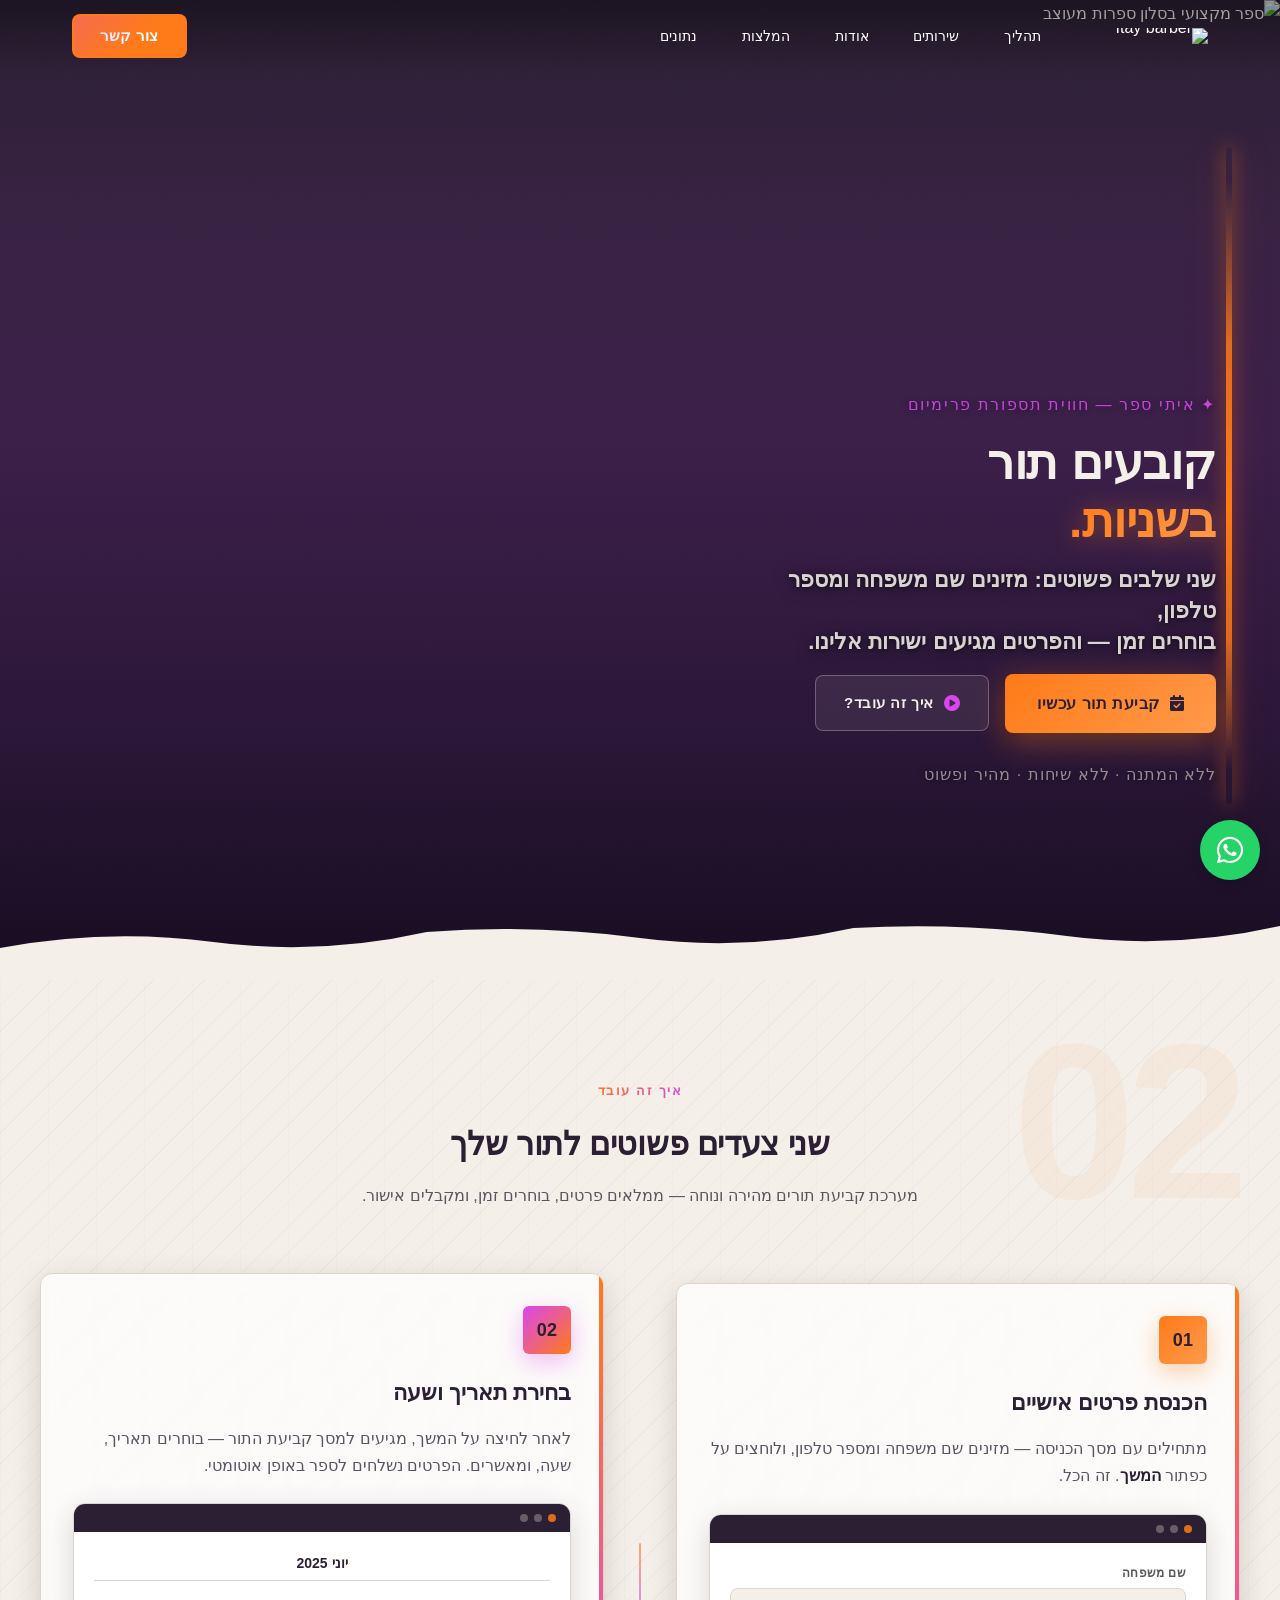
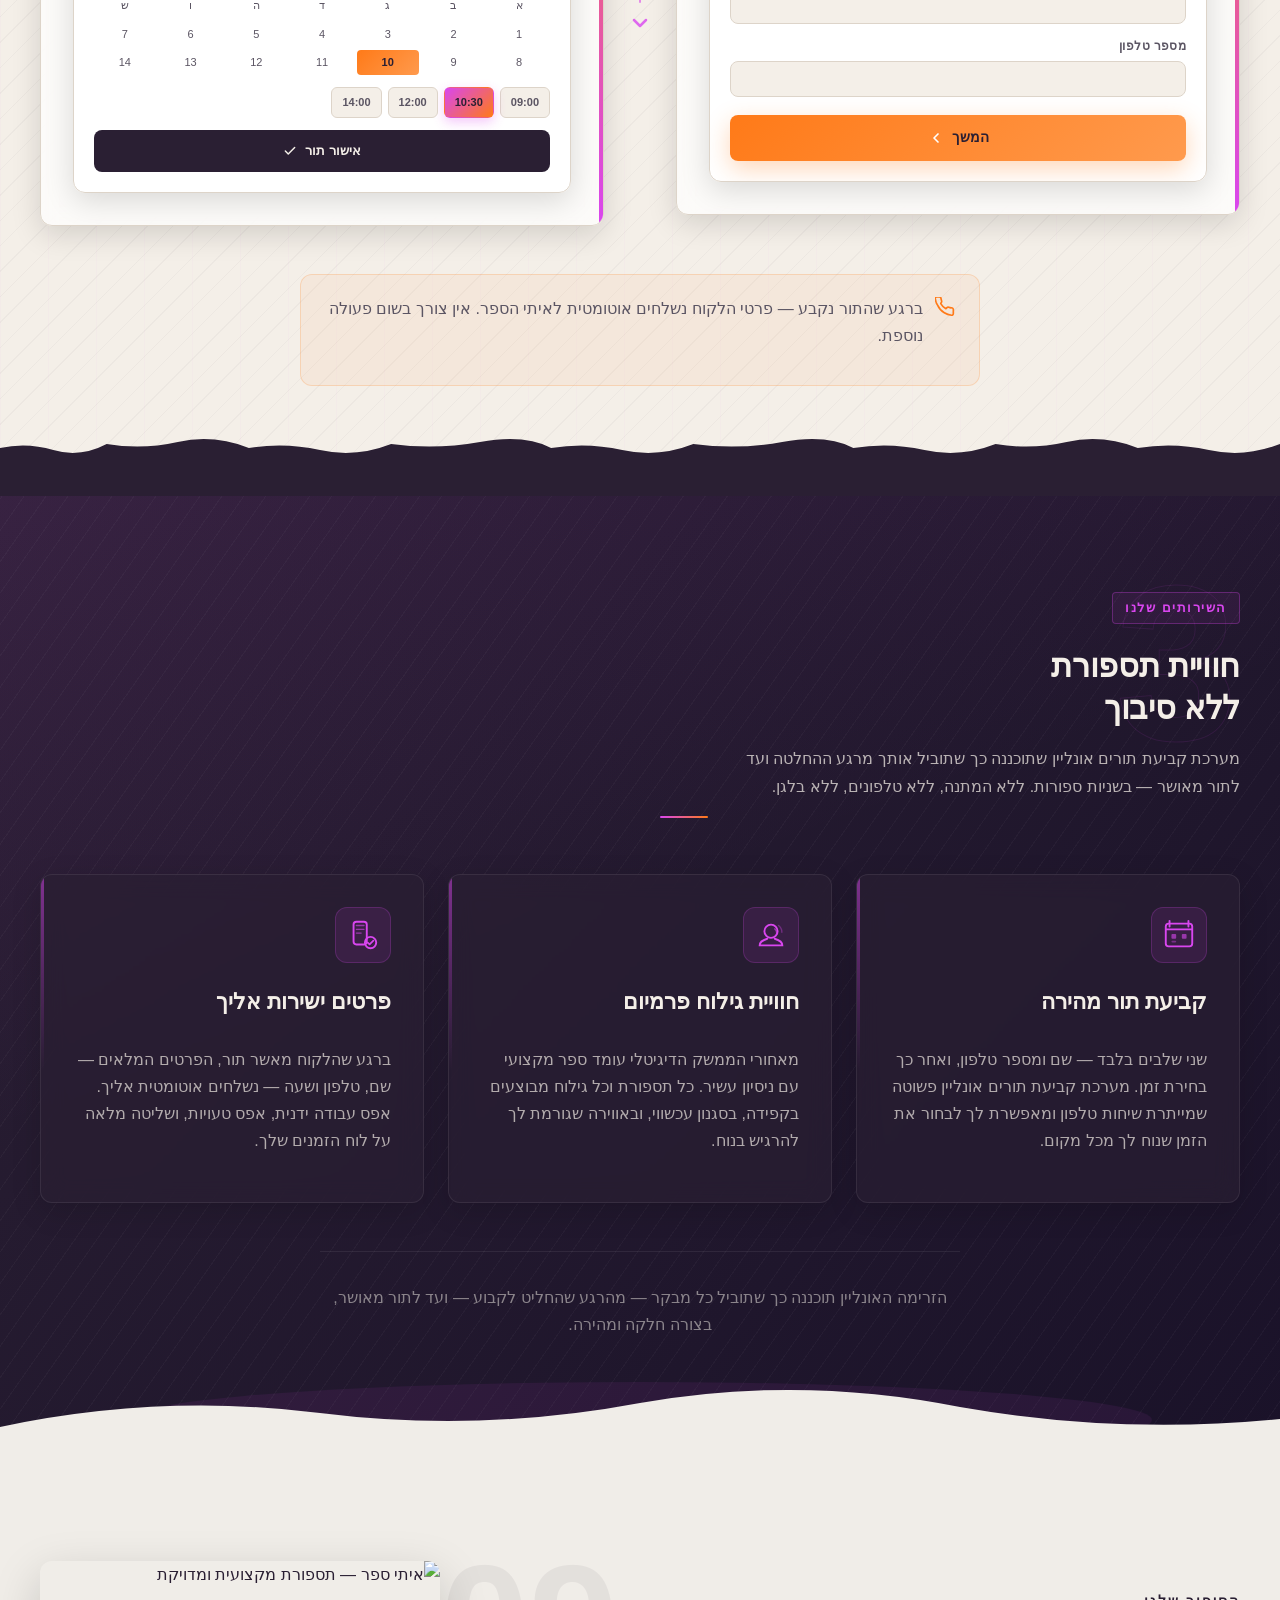
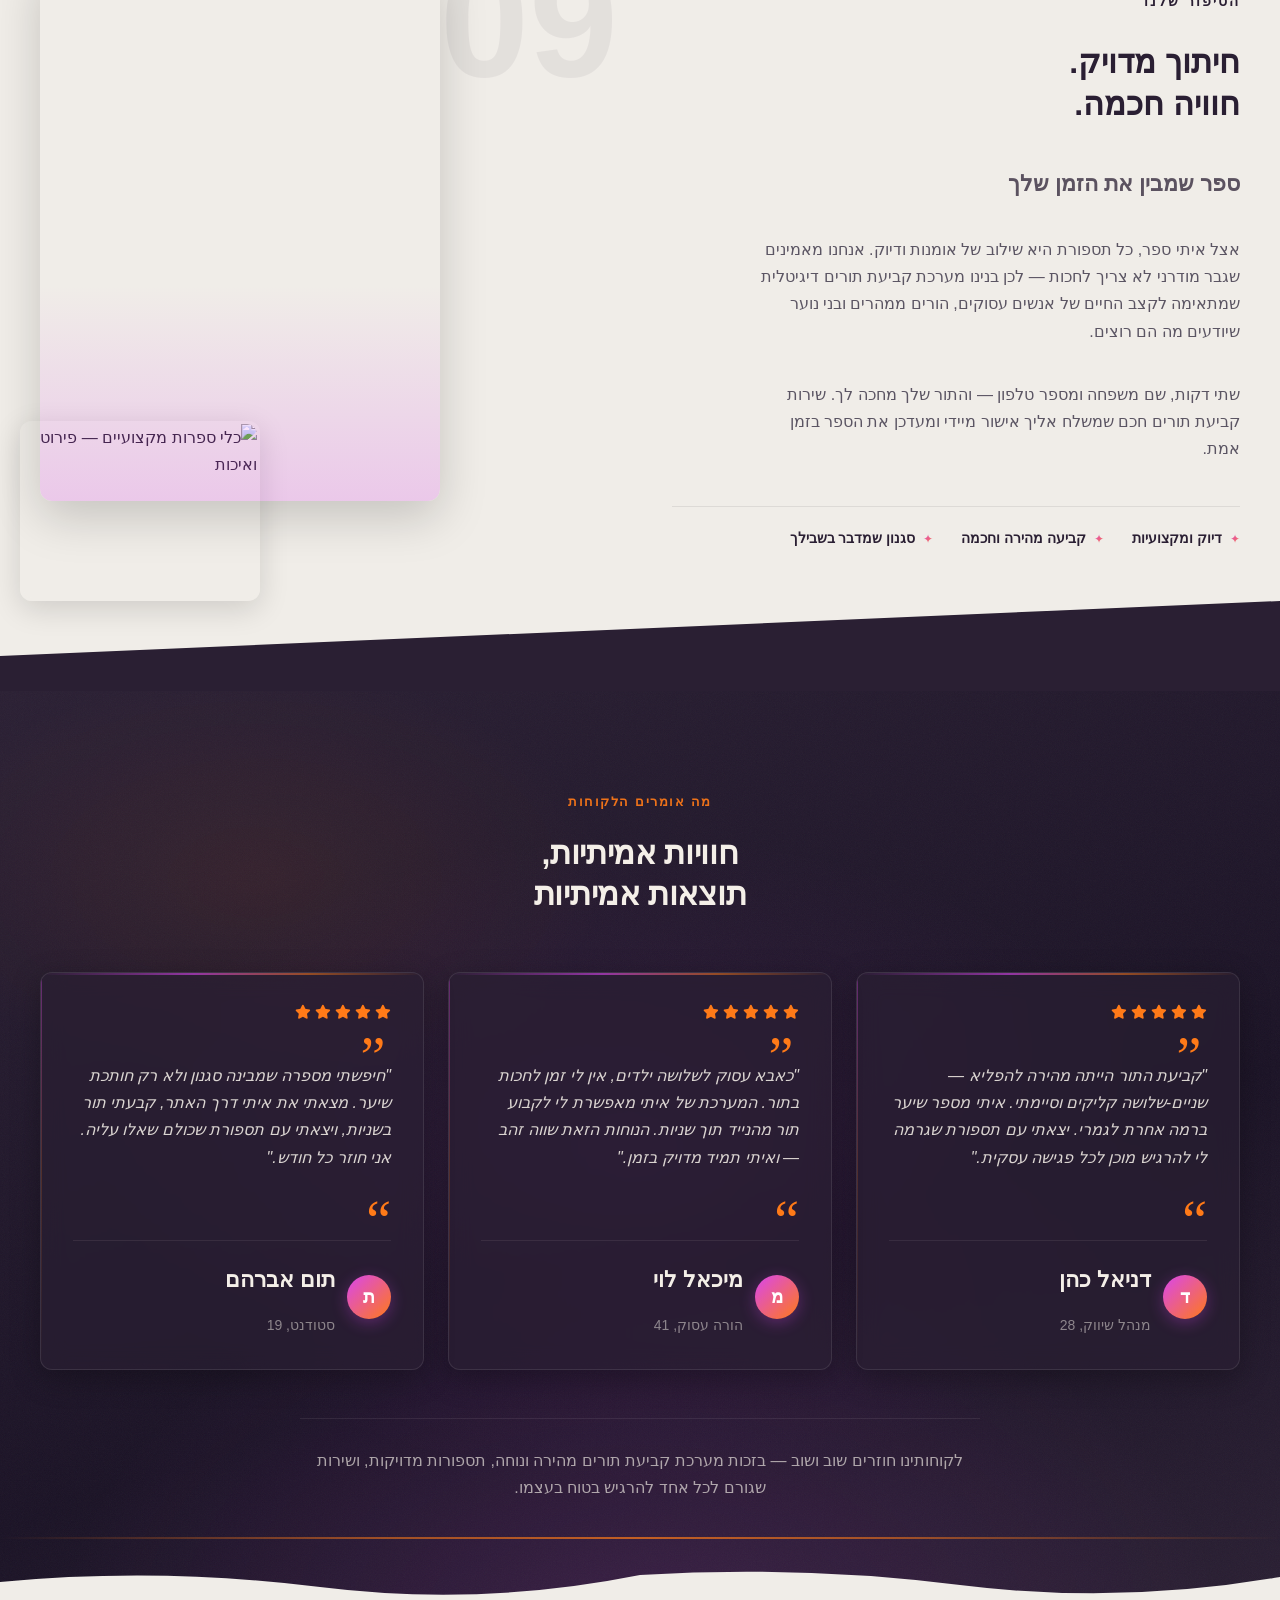
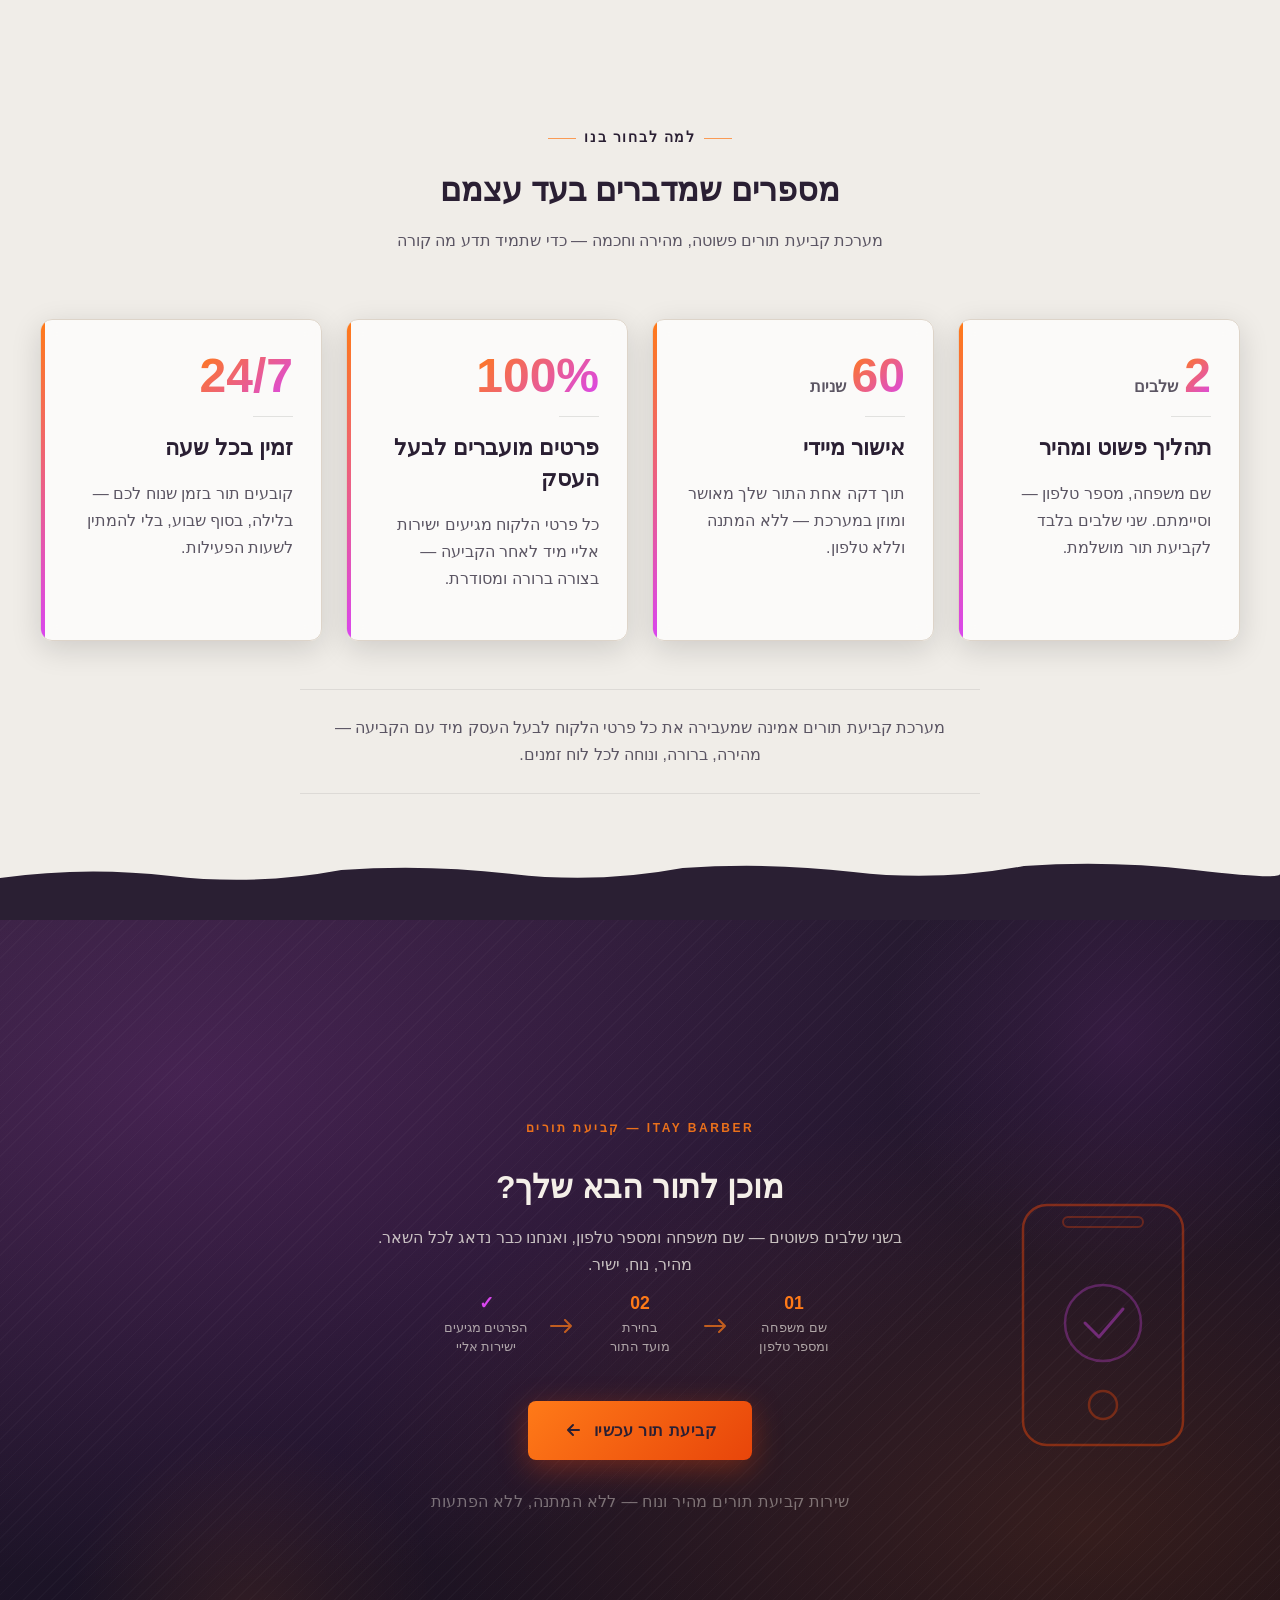
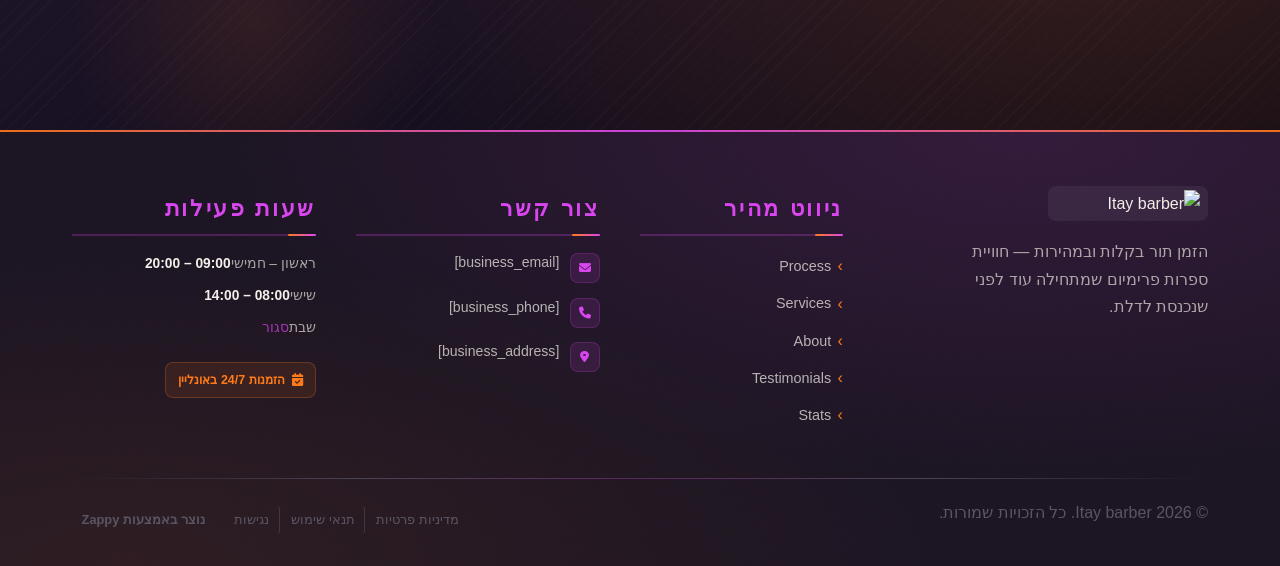
==== public/index.html @ f3f4a500 "Initial website commit" ====
<!DOCTYPE html>
<html lang="he" dir="rtl">
<head>
    <meta charset="UTF-8">
    <meta name="viewport" content="width=device-width, initial-scale=1.0">
    <meta name="robots" content="index, follow">
    <title>google appointment scheduling — Itay barber</title>
    <meta name="description" content="An appointment booking website in Hebrew with a two-step flow: a welcome/intro screen where the user enters their last name and phone number, followed by a &#39;Con">
    <meta name="keywords" content="google appointment scheduling, google calendar appointment scheduling, appointment scheduling website, appointment scheduling service">
    
    <!-- Favicons -->
    <link rel="icon" type="image/x-icon" href="/assets/favicon.ico">
    <link rel="icon" type="image/png" sizes="16x16" href="/assets/favicon-16x16.png">
    <link rel="icon" type="image/png" sizes="32x32" href="/assets/favicon-32x32.png">
    <link rel="icon" type="image/png" sizes="48x48" href="/assets/favicon-48x48.png">
    <link rel="icon" type="image/png" sizes="192x192" href="/assets/favicon-192x192.png">
    <link rel="icon" type="image/png" sizes="512x512" href="/assets/favicon-512x512.png">
    <link rel="apple-touch-icon" href="/assets/apple-touch-icon.png">
    <!-- Zappy Analytics -->
<script>
(function() {
  'use strict';
  
  // Configuration
  var config = {
    websiteId: '613cd1bd-8402-4b91-bc16-ceaba166cae3',
    apiUrl: 'https://api.zappy5.com/api/analytics/track',
    sessionDuration: 30 * 60 * 1000, // 30 minutes
    visitorDuration: 30 * 24 * 60 * 60 * 1000, // 30 days
    trackPageViews: true,
    trackClicks: true,
    trackFormSubmissions: true
  };
  
  // Generate or retrieve persistent visitor ID (30 days)
  function getVisitorId() {
    var visitorKey = 'zappy_visitor_' + config.websiteId;
    var visitor = null;
    
    try {
      visitor = localStorage.getItem(visitorKey);
      if (visitor) {
        var visitorData = JSON.parse(visitor);
        var now = Date.now();
        
        // Check if visitor ID is still valid (30 days)
        if (now - visitorData.created < config.visitorDuration) {
          // Update last seen timestamp
          visitorData.lastSeen = now;
          localStorage.setItem(visitorKey, JSON.stringify(visitorData));
          return visitorData.id;
        }
      }
    } catch (e) {
      console.warn('Zappy Analytics: LocalStorage not available');
    }
    
    // Generate new visitor ID
    var newVisitorId = 'zv_' + Date.now() + '_' + Math.random().toString(36).substr(2, 9);
    
    try {
      localStorage.setItem(visitorKey, JSON.stringify({
        id: newVisitorId,
        created: Date.now(),
        lastSeen: Date.now()
      }));
    } catch (e) {
      // Continue without local storage
    }
    
    return newVisitorId;
  }
  
  // Generate or retrieve session ID (30 minutes)
  function getSessionId() {
    var sessionKey = 'zappy_session_' + config.websiteId;
    var session = null;
    
    try {
      session = sessionStorage.getItem(sessionKey);
      if (session) {
        var sessionData = JSON.parse(session);
        var now = Date.now();
        
        // Check if session is still valid
        if (now - sessionData.timestamp < config.sessionDuration) {
          // Update timestamp
          sessionData.timestamp = now;
          sessionStorage.setItem(sessionKey, JSON.stringify(sessionData));
          return sessionData.id;
        }
      }
    } catch (e) {
      console.warn('Zappy Analytics: SessionStorage not available');
    }
    
    // Generate new session ID
    var newSessionId = 'zs_' + Date.now() + '_' + Math.random().toString(36).substr(2, 9);
    
    try {
      sessionStorage.setItem(sessionKey, JSON.stringify({
        id: newSessionId,
        timestamp: Date.now()
      }));
    } catch (e) {
      // Continue without session storage
    }
    
    return newSessionId;
  }
  
  var visitorId = getVisitorId();
  var sessionId = getSessionId();
  
  // Track an event
  function trackEvent(eventType, data) {
    data = data || {};
    
    var eventData = {
      website_id: config.websiteId,
      event_type: eventType,
      page_path: window.location.pathname,
      referrer: document.referrer || 'direct',
      visitor_id: visitorId,
      session_id: sessionId,
      metadata: data
    };
    
    // Use sendBeacon if available (better for page unload events)
    if (navigator.sendBeacon) {
      var blob = new Blob([JSON.stringify(eventData)], { type: 'application/json' });
      navigator.sendBeacon(config.apiUrl, blob);
    } else {
      // Fallback to fetch
      fetch(config.apiUrl, {
        method: 'POST',
        headers: {
          'Content-Type': 'application/json'
        },
        body: JSON.stringify(eventData),
        keepalive: true
      }).catch(function(error) {
        console.warn('Zappy Analytics: Failed to track event', error);
      });
    }
  }
  
  // Track page view
  if (config.trackPageViews) {
    trackEvent('pageview', {
      title: document.title,
      url: window.location.href
    });
  }
  
  // Track clicks on important elements
  if (config.trackClicks) {
    document.addEventListener('click', function(e) {
      var target = e.target;
      
      // Track button clicks (counted as actions)
      if (target.tagName === 'BUTTON' || target.closest('button')) {
        var button = target.tagName === 'BUTTON' ? target : target.closest('button');
        trackEvent('click', {
          element: 'button',
          text: button.textContent.trim().substring(0, 100),
          id: button.id || null,
          class: button.className || null
        });
      }
      
      // Track link clicks (navigation - not counted as actions)
      else if (target.tagName === 'A' || target.closest('a')) {
        var link = target.tagName === 'A' ? target : target.closest('a');
        trackEvent('navigation', {
          element: 'link',
          text: link.textContent.trim().substring(0, 100),
          href: link.href,
          external: link.hostname !== window.location.hostname
        });
      }
    }, true);
  }
  
  // Track form submissions
  if (config.trackFormSubmissions) {
    document.addEventListener('submit', function(e) {
      var form = e.target;
      
      trackEvent('form_submit', {
        form_id: form.id || null,
        form_name: form.name || null,
        form_action: form.action || null,
        form_method: form.method || 'GET'
      });
    }, true);
  }
  
  // Track time on page (send on page unload)
  var pageLoadTime = Date.now();
  
  window.addEventListener('beforeunload', function() {
    var timeOnPage = Math.floor((Date.now() - pageLoadTime) / 1000); // in seconds
    
    trackEvent('page_unload', {
      time_on_page: timeOnPage,
      page_path: window.location.pathname
    });
  });
  
  // Expose tracking function globally for custom events
  window.zappyAnalytics = {
    track: trackEvent,
    getVisitorId: function() { return visitorId; },
    getSessionId: function() { return sessionId; }
  };
  
})();
</script>
<!-- End Zappy Analytics -->
    <meta property="og:title" content="google appointment scheduling — Itay barber">
    <meta property="og:description" content="An appointment booking website in Hebrew with a two-step flow: a welcome/intro screen where the user enters their last name and phone number, followed by a &#39;Con">
    <meta name="twitter:card" content="summary_large_image">
    <meta name="twitter:title" content="google appointment scheduling — Itay barber">
    <meta name="twitter:description" content="An appointment booking website in Hebrew with a two-step flow: a welcome/intro screen where the user enters their last name and phone number, followed by a &#39;Con">
    <meta property="og:type" content="website">
  <meta property="og:locale" content="he_IL">
  
  
  
  
  
  <link rel="stylesheet" href="https://cdnjs.cloudflare.com/ajax/libs/font-awesome/6.4.0/css/all.min.css">
  <style>
    .skip-link { position: absolute; top: 0; left: 0; transform: translateY(-200%); padding: 12px 18px; background: var(--bg-dark, #1a1a1a); color: var(--text-light, #fff); font-weight: 600; border-radius: 0 0 8px 0; z-index: 10000; }
    .skip-link:focus { transform: none; outline: 2px solid var(--ring, #fff); outline-offset: 2px; }
    :focus-visible { outline: 2px solid var(--ring, currentColor); outline-offset: 3px; }
  </style>


  
    <!-- Favicons -->
    <link rel="icon" type="image/x-icon" href="/assets/favicon.ico">
    <link rel="icon" type="image/png" sizes="16x16" href="/assets/favicon-16x16.png">
    <link rel="icon" type="image/png" sizes="32x32" href="/assets/favicon-32x32.png">
    <link rel="icon" type="image/png" sizes="48x48" href="/assets/favicon-48x48.png">
    <link rel="icon" type="image/png" sizes="192x192" href="/assets/favicon-192x192.png">
    <link rel="icon" type="image/png" sizes="512x512" href="/assets/favicon-512x512.png">
    <link rel="apple-touch-icon" href="/assets/apple-touch-icon.png">
    <!-- Cookie Consent -->
    <link rel="stylesheet" href="https://cdn.jsdelivr.net/npm/vanilla-cookieconsent@3/dist/cookieconsent.css">
    <script src="https://cdn.jsdelivr.net/npm/vanilla-cookieconsent@3/dist/cookieconsent.umd.js"></script>
    <!-- Mickidum Accessibility Toolbar -->
    <script src="https://cdn.jsdelivr.net/gh/mickidum/acc_toolbar/acctoolbar/acctoolbar.min.js"></script>
    <link rel="stylesheet" href="/styles.css">
    <script>window.ZAPPY_WEBSITE_ID = "613cd1bd-8402-4b91-bc16-ceaba166cae3"; window.ZAPPY_API_BASE = "https://api.zappy5.com";</script>

    <style id="zappy-dropdown-submenu-styles">
      /* ========== DESKTOP DROPDOWN SUBMENU STYLES ========== */
      /* Base styles for dropdown submenus - parent must be positioned */
      .nav-menu li:has(.sub-menu), nav li:has(.sub-menu), .navbar li:has(.sub-menu), #navMenu li:has(.sub-menu) { position: relative; }
      /* Submenu base - hidden by default */
      .nav-menu .sub-menu, nav .sub-menu, .navbar .sub-menu, #navMenu .sub-menu { display: block !important; position: absolute !important; top: 100%; left: 0; min-width: 220px; background: white; border-radius: 8px; box-shadow: 0 8px 25px rgba(0,0,0,0.15); padding: 8px 0; opacity: 0; visibility: hidden; transform: translateY(10px); transition: all 0.3s ease; z-index: 1000; list-style: none; pointer-events: none; }
      /* CRITICAL: Desktop hover styles to show dropdown */
      .nav-menu li:hover > .sub-menu, nav li:hover > .sub-menu, .navbar li:hover > .sub-menu, #navMenu li:hover > .sub-menu { opacity: 1 !important; visibility: visible !important; transform: translateY(0) !important; pointer-events: auto !important; }
      /* Submenu item styling */
      .sub-menu li { list-style: none; margin: 0; padding: 0; }
      .sub-menu a { display: block !important; padding: 10px 16px !important; color: var(--text-dark, #333) !important; font-weight: 500; text-decoration: none; white-space: nowrap; transition: background-color 0.2s; }
      .sub-menu .zappy-nav-child > a { padding-left: 28px !important; font-size: 0.9em !important; opacity: 0.85 !important; }
      [dir="rtl"] .sub-menu .zappy-nav-child > a, html[lang="he"] .sub-menu .zappy-nav-child > a, html[lang="ar"] .sub-menu .zappy-nav-child > a { padding-left: 10px !important; padding-right: 28px !important; }
      .sub-menu .zappy-nav-parent > a { font-weight: 600 !important; }
      .sub-menu a:hover { background-color: #f5f5f5; }
      /* RTL (Hebrew/Arabic) dropdown positioning */
      [dir="rtl"] .nav-menu .sub-menu, [dir="rtl"] nav .sub-menu, [dir="rtl"] .navbar .sub-menu, html[lang="he"] .nav-menu .sub-menu, html[lang="he"] nav .sub-menu, html[lang="he"] .navbar .sub-menu, html[lang="ar"] .nav-menu .sub-menu, html[lang="ar"] nav .sub-menu, html[lang="ar"] .navbar .sub-menu { left: auto !important; right: 0 !important; }
      /* Hide empty dropdown menus (exclude catalog sub-menus that use <a> children instead of <li>) */
      .sub-menu:empty, .sub-menu:not(:has(li:not(.zappy-hidden-menu-item))):not(:has(> a)), .sub-menu:not(:has(li)):not(:has(> a)) { display: none !important; opacity: 0 !important; visibility: hidden !important; pointer-events: none !important; }
      /* Desktop: show submenu on Menu Group hover */
      li:has(.menu-group-title):hover > .sub-menu { opacity: 1 !important; visibility: visible !important; transform: translateY(0) !important; pointer-events: auto !important; }
      /* Menu Group title styling */
      .nav-menu > li > .menu-group-title, #navMenu > li > .menu-group-title { display: inline-block; padding: 0.5rem 1rem; cursor: default; user-select: none; }
      
      /* ========== MOBILE SUBMENU STYLES ========== */
      @media (max-width: 768px) {
        .nav-menu .sub-menu, nav .sub-menu, .navbar .sub-menu, #navMenu .sub-menu { position: static !important; transform: none !important; box-shadow: none !important; background: transparent !important; max-height: 0; overflow: hidden; opacity: 0; visibility: hidden; transition: max-height 0.3s ease, opacity 0.3s ease; padding: 0 !important; border-radius: 0 !important; }
        .navbar .sub-menu.mobile-expanded, .nav-menu .sub-menu.mobile-expanded, #navMenu .sub-menu.mobile-expanded { max-height: none !important; overflow-y: visible !important; opacity: 1 !important; visibility: visible !important; padding: 8px 0 8px 16px !important; }
        [dir="rtl"] .sub-menu.mobile-expanded, html[lang="he"] .sub-menu.mobile-expanded { padding: 8px 16px 8px 0 !important; }
        /* Disable hover behavior on mobile */
        .nav-menu li:hover > .sub-menu, nav li:hover > .sub-menu, .navbar li:hover > .sub-menu, #navMenu li:hover > .sub-menu { opacity: 0; visibility: hidden; pointer-events: none; }
        .nav-menu li > .sub-menu.mobile-expanded, nav li > .sub-menu.mobile-expanded, .navbar li > .sub-menu.mobile-expanded, #navMenu li > .sub-menu.mobile-expanded { opacity: 1 !important; visibility: visible !important; pointer-events: auto !important; }
        .nav-menu li:has(.sub-menu), nav li:has(.sub-menu), .navbar li:has(.sub-menu), #navMenu li:has(.sub-menu) { display: flex !important; flex-wrap: wrap !important; align-items: center !important; position: relative !important; min-height: 44px !important; }
        .nav-menu li:has(.sub-menu) > a, nav li:has(.sub-menu) > a, .navbar li:has(.sub-menu) > a, #navMenu li:has(.sub-menu) > a { flex: 1 !important; min-width: 0 !important; }
        .nav-menu li:has(.sub-menu) > .menu-group-title, nav li:has(.sub-menu) > .menu-group-title, .navbar li:has(.sub-menu) > .menu-group-title, #navMenu li:has(.sub-menu) > .menu-group-title { flex: 1 !important; min-width: 0 !important; padding: 0 !important; line-height: inherit !important; }
        .nav-menu li:has(.sub-menu) > .sub-menu, nav li:has(.sub-menu) > .sub-menu, .navbar li:has(.sub-menu) > .sub-menu, #navMenu li:has(.sub-menu) > .sub-menu { flex-basis: 100% !important; width: 100% !important; }
        .nav-menu li:has(.sub-menu) > a [class*="chevron"], .nav-menu li:has(.sub-menu) > a [class*="arrow"], .nav-menu li:has(.sub-menu) > a .fa-chevron-down, .nav-menu li:has(.sub-menu) > a .fa-angle-down, nav li:has(.sub-menu) > a [class*="chevron"], nav li:has(.sub-menu) > a [class*="arrow"], #navMenu li:has(.sub-menu) > a [class*="chevron"], #navMenu li:has(.sub-menu) > a [class*="arrow"] { display: none !important; visibility: hidden !important; }
        .mobile-submenu-toggle { display: flex !important; align-items: center !important; justify-content: center !important; width: 44px !important; height: auto !important; background: transparent !important; border: none !important; cursor: pointer !important; color: var(--text-light) !important; position: static !important; flex-shrink: 0 !important; align-self: stretch !important; z-index: 2 !important; padding: 0 !important; margin: 0 !important; }
        .mobile-submenu-toggle::after { content: '' !important; width: 0 !important; height: 0 !important; border-left: 6px solid transparent !important; border-right: 6px solid transparent !important; border-top: 7px solid currentColor !important; transition: transform 0.3s ease !important; }
        .mobile-submenu-toggle.expanded::after { transform: rotate(180deg) !important; }
        .sub-menu a { padding: 10px 0 !important; display: block !important; color: var(--text-light) !important; white-space: normal !important; }
        .sub-menu .zappy-nav-child > a { padding-left: 28px !important; font-size: 0.9em !important; opacity: 0.85 !important; }
        [dir="rtl"] .sub-menu .zappy-nav-child > a, html[lang="he"] .sub-menu .zappy-nav-child > a, html[lang="ar"] .sub-menu .zappy-nav-child > a { padding-left: 0 !important; padding-right: 28px !important; }
        .sub-menu .zappy-nav-parent > a { font-weight: 600 !important; }
        .nav-menu.active, #navMenu.active { max-width: 100vw !important; overflow-x: hidden !important; box-sizing: border-box !important; }
        .navbar .sub-menu li a, nav.navbar .sub-menu li a, .zappy-products-dropdown .sub-menu a { color: var(--text-light) !important; }
      }
      @media (min-width: 769px) { .mobile-submenu-toggle { display: none !important; } }
    </style>

    <style id="zappy-widget-visibility">
      html[dir="rtl"] .whatsapp-float { right: 20px !important; left: auto !important; }
      html[dir="ltr"] .whatsapp-float, html:not([dir]) .whatsapp-float { left: 20px !important; right: auto !important; }
      html[dir="rtl"] #mic-access-tool-general-button, html[dir="rtl"] .mic-access-tool-general-button,
      html[dir="rtl"] #mic-init-access-tool .mic-access-tool-general-button,
      html[dir="rtl"] #mic-init-access-tool #mic-access-tool-general-button,
      html[dir="rtl"] ._access-icon { left: 20px !important; right: auto !important; }
      html[dir="ltr"] #mic-access-tool-general-button, html[dir="ltr"] .mic-access-tool-general-button,
      html[dir="ltr"] #mic-init-access-tool .mic-access-tool-general-button,
      html[dir="ltr"] #mic-init-access-tool #mic-access-tool-general-button,
      html[dir="ltr"] ._access-icon,
      html:not([dir]) #mic-access-tool-general-button, html:not([dir]) .mic-access-tool-general-button,
      html:not([dir]) #mic-init-access-tool .mic-access-tool-general-button,
      html:not([dir]) #mic-init-access-tool #mic-access-tool-general-button,
      html:not([dir]) ._access-icon { right: 20px !important; left: auto !important; }
      @media (max-width: 768px) { .whatsapp-float { display: flex !important; } }
      @media (min-width: 769px) { .whatsapp-float { display: flex !important; } }
      @media (max-width: 768px) {
        #mic-access-tool-general-button, .mic-access-tool-general-button,
        #mic-init-access-tool .mic-access-tool-general-button, #mic-init-access-tool #mic-access-tool-general-button,
        ._access-icon { display: flex !important; visibility: visible !important; opacity: 1 !important; pointer-events: auto !important; }
        #mic-access-tool-box.opened-mic-access-tool, .mic-access-tool-box.opened-mic-access-tool,
        #mic-init-access-tool #mic-access-tool-box.opened-mic-access-tool {
          visibility: visible !important; opacity: 1 !important; pointer-events: auto !important;
        }
      }
      @media (min-width: 769px) {
        #mic-access-tool-general-button, .mic-access-tool-general-button,
        #mic-init-access-tool .mic-access-tool-general-button, #mic-init-access-tool #mic-access-tool-general-button,
        ._access-icon { display: flex !important; visibility: visible !important; opacity: 1 !important; pointer-events: auto !important; }
        #mic-access-tool-box.opened-mic-access-tool, .mic-access-tool-box.opened-mic-access-tool,
        #mic-init-access-tool #mic-access-tool-box.opened-mic-access-tool {
          visibility: visible !important; opacity: 1 !important; pointer-events: auto !important;
        }
      }
    </style>
</head>
<body>
<a class="skip-link" href="#main">דלג לתוכן הראשי</a>
  <nav class="navbar" dir="rtl">
  <button class="mobile-toggle" id="mobileToggle" aria-label="Menu">
    <svg class="hamburger-icon" width="24" height="24" viewBox="0 0 24 24" fill="none">
      <path d="M3 12h18M3 6h18M3 18h18" stroke="currentColor" stroke-width="2" stroke-linecap="round"></path>
    </svg>
    <svg class="close-icon" width="24" height="24" viewBox="0 0 24 24" fill="none" style="display: none;">
      <path d="M18 6L6 18M6 6l12 12" stroke="currentColor" stroke-width="2" stroke-linecap="round"></path>
    </svg>
  </button>

  <button class="phone-header-btn" data-phone="[business_phone]" aria-label="Call">
    <svg width="20" height="20" viewBox="0 0 24 24" fill="currentColor">
      <path d="M22 16.92v3a2 2 0 0 1-2.18 2 19.79 19.79 0 0 1-8.63-3.07 19.5 19.5 0 0 1-6-6 19.79 19.79 0 0 1-3.07-8.67A2 2 0 0 1 4.11 2h3a2 2 0 0 1 2 1.72 12.84 12.84 0 0 0 .7 2.81 2 2 0 0 1-.45 2.11L8.09 9.91a16 16 0 0 0 6 6l1.27-1.27a2 2 0 0 1 2.11-.45 12.84 12.84 0 0 0 2.81.7A2 2 0 0 1 22 16.92z"></path>
    </svg>
  </button>

  <div class="nav-container">
    <div class="nav-right-group"><div class="nav-brand">
      <a href="/" class="logo-link"><img class="logo" src="/assets/site-----image-1.webp" alt="Itay barber"></a>
    </div><ul class="nav-menu" id="navMenu"><li><a href="#process">תהליך</a></li><li><a href="#services">שירותים</a></li><li><a href="#about">אודות</a></li><li><a href="#testimonials">המלצות</a></li><li><a href="#stats">נתונים</a></li></ul></div>

    

    <div class="nav-cta-container">
      <a href="#cta" class="nav-cta-btn">צור קשר</a>
    </div>
  </div>
</nav>
<script>

// Navbar Mobile Menu Toggle and Contrast Fix
(function() {
  // Use 'load' event instead of 'DOMContentLoaded' to ensure we run AFTER all other scripts
  window.addEventListener('load', function() {
    
    // FIX MOBILE BUTTON CONTRAST
    // Detect navbar background color and apply contrasting color to mobile buttons
    const navbar = document.querySelector('.navbar, nav, header');
    if (!navbar) {
      console.log('[Navbar] Navbar element not found');
      return;
    }
    
    // DECLARE VARIABLES EARLY to avoid Temporal Dead Zone errors
    // These are used in multiple places below
    let mobileToggle = document.getElementById('mobileToggle') ||
                       document.querySelector('.mobile-toggle') ||
                       document.querySelector('.hamburger') ||
                       document.querySelector('.hamburger-menu') ||
                       document.querySelector('.menu-toggle') ||
                       document.querySelector('.burger-menu') ||
                       document.querySelector('[aria-label="Menu"]') ||
                       document.querySelector('[aria-label="תפריט"]');
    
    const phoneBtn = document.querySelector('.phone-header-btn');
    
    const computedStyle = window.getComputedStyle(navbar);
    let bgColor = computedStyle.backgroundColor;
    
    console.log('[Navbar] Initial navbar background:', bgColor);
    
    // Check if background is transparent or rgba with 0 alpha
    const isTransparent = bgColor === 'transparent' || 
                         bgColor === 'rgba(0, 0, 0, 0)' ||
                         (bgColor.startsWith('rgba') && bgColor.includes(', 0)'));
    
    if (isTransparent) {
      // Check for background-image or gradient
      const bgImage = computedStyle.backgroundImage;
      if (bgImage && bgImage !== 'none') {
        console.log('[Navbar] Navbar has background image/gradient, using dark text');
        bgColor = 'rgb(240, 240, 240)'; // Assume light background
      } else {
        // Transparent navbar - check body background
        const bodyBg = window.getComputedStyle(document.body).backgroundColor;
        console.log('[Navbar] Navbar transparent, using body background:', bodyBg);
        bgColor = bodyBg;
      }
    }
    
    // Calculate luminance to determine if background is light or dark
    const rgb = bgColor.match(/\d+/g);
    if (rgb && rgb.length >= 3) {
      const r = parseInt(rgb[0]);
      const g = parseInt(rgb[1]);
      const b = parseInt(rgb[2]);
      const luminance = (0.299 * r + 0.587 * g + 0.114 * b) / 255;
      
      // Mobile button colors are set by Claude's AI-generated CSS (same as .nav-menu a)
      // No dynamic color overrides needed - colors come from the generated navbar CSS
      console.log('[Navbar] Mobile button colors preserved from Claude CSS (luminance:', luminance.toFixed(2) + ')');
      
      // FIX ICON SIZES - Ensure SVGs are properly sized and visible
      // INJECT CRITICAL CSS TO OVERRIDE ANY CONFLICTING RULES
      const criticalCSS = document.createElement('style');
      criticalCSS.id = 'zappy-mobile-nav-fix';
      const htmlLang = document.documentElement.lang || 'en';
      const htmlDir = document.documentElement.dir || 'ltr';
      // Check both dir attribute AND lang for RTL detection
      // dir="rtl" is the most reliable indicator
      const isRTL = htmlDir === 'rtl' || htmlLang === 'he' || htmlLang === 'ar';
      
      criticalCSS.textContent = `
        /* Hide mobile buttons on desktop, show only on mobile */
        @media (min-width: 769px) {
          .mobile-toggle,
          .phone-header-btn {
            display: none !important;
          }
        }
        
        /* Show and position mobile buttons correctly on mobile */
        @media (max-width: 768px) {
          .navbar,
          nav.navbar {
            min-height: 70px !important;
          }

          .mobile-toggle,
          .phone-header-btn {
            position: absolute !important;
            top: 0 !important;
            bottom: 0 !important;
            margin-top: auto !important;
            margin-bottom: auto !important;
            transform: none !important;
            z-index: 1001 !important;
            display: flex !important;
            align-items: center !important;
            justify-content: center !important;
            width: 36px !important;
            height: 36px !important;
            border-radius: 50% !important;
            border: none !important;
            cursor: pointer !important;
            padding: 6px !important;
            background: none !important;
            color: var(--nav-text, var(--text-light)) !important;
            touch-action: manipulation !important;
            -webkit-tap-highlight-color: transparent !important;
          }

          html[data-zappy-site-type="ecommerce"] .phone-header-btn,
          body[data-zappy-site-type="ecommerce"] .phone-header-btn,
          html[data-zappy-site-type="ecommerce"] header .phone-header-btn,
          html[data-zappy-site-type="ecommerce"] nav .phone-header-btn {
            display: none !important;
            visibility: hidden !important;
            width: 0 !important;
            height: 0 !important;
            min-width: 0 !important;
            overflow: hidden !important;
          }
          
          /* LTR positioning (default): hamburger LEFT, phone RIGHT */
          html:not([dir="rtl"]):not([lang="he"]):not([lang="ar"]) .mobile-toggle,
          html[dir="ltr"] .mobile-toggle {
            left: 12px !important;
            right: auto !important;
          }
          html:not([dir="rtl"]):not([lang="he"]):not([lang="ar"]) .phone-header-btn,
          html[dir="ltr"] .phone-header-btn {
            right: 12px !important;
            left: auto !important;
          }
          
          /* RTL positioning: hamburger RIGHT, phone LEFT */
          html[dir="rtl"] .mobile-toggle,
          html[lang="he"] .mobile-toggle,
          html[lang="ar"] .mobile-toggle {
            right: 12px !important;
            left: auto !important;
          }
          html[dir="rtl"] .phone-header-btn,
          html[lang="he"] .phone-header-btn,
          html[lang="ar"] .phone-header-btn {
            left: 12px !important;
            right: auto !important;
          }
          
          /* CRITICAL: Ensure nav-container has min-height on mobile */
          /* All children are positioned absolutely/fixed on mobile, so height:auto collapses to 0 */
          .nav-container {
            min-height: 70px !important;
            position: relative !important;
          }
          
          /* Ensure SVG icons are properly sized and inherit color */
          .mobile-toggle svg,
          .phone-header-btn svg {
            width: 24px !important;
            height: 24px !important;
            /* Don't force display - let JavaScript control hamburger/close toggle */
          }
          
          /* Reset nav-cta-container on mobile - remove desktop box-shadow/padding */
          /* that creates a visible ghost box when CTA button is hidden */
          .nav-cta-container {
            box-shadow: none !important;
            padding: 0 !important;
          }
          
          /* Hide nav-cta-container entirely on mobile when there's no lang-switcher */
          /* (only the CTA button is inside, and it's hidden on mobile) */
          .nav-cta-container:not(:has(.lang-switcher)) {
            display: none !important;
          }
          
          /* CRITICAL: Prevent hero image fade gradient from bleeding over headline text */
          /* The .image-fade-gradient has bottom: -30px (extends below parent) */
          /* On mobile stacked layout, this overlaps the h1 text below the image */
          .hero-image-column {
            overflow: hidden !important;
          }
          .image-fade-gradient {
            bottom: 0 !important;
          }
          
          /* Hide desktop language switcher on mobile - hamburger menu handles it */
          /* High specificity to override stored CSS */
          .lang-switcher,
          .nav-cta-container .lang-switcher,
          .nav-container .lang-switcher,
          .navbar .lang-switcher,
          .navbar .nav-cta-container .lang-switcher {
            display: none !important;
          }
        }
      `;
      
      // Remove existing fix if present and inject new one
      const existing = document.getElementById('zappy-mobile-nav-fix');
      if (existing) existing.remove();
      document.head.appendChild(criticalCSS);
      
      console.log('[Navbar] Critical CSS injected for mobile nav positioning');
      
      // ONLY apply inline positioning styles on mobile viewport
      // On desktop, the CSS handles hiding these buttons with display: none
      // Inline styles were breaking desktop layout by overriding CSS
      const isMobileViewport = window.innerWidth <= 768;
      
      if (mobileToggle) {
        // Icon sizing applies to all viewports for consistency
        const hamburgerIcon = mobileToggle.querySelector('.hamburger-icon');
        const closeIcon = mobileToggle.querySelector('.close-icon');
        
        if (hamburgerIcon) {
          hamburgerIcon.style.setProperty('width', '24px', 'important');
          hamburgerIcon.style.setProperty('height', '24px', 'important');
          hamburgerIcon.style.setProperty('display', 'block', 'important'); // Show hamburger by default
        }
        if (closeIcon) {
          closeIcon.style.setProperty('width', '24px', 'important');
          closeIcon.style.setProperty('height', '24px', 'important');
          closeIcon.style.setProperty('display', 'none', 'important'); // Hide close icon by default
        }
        
        // ONLY set positioning inline styles on mobile
        if (isMobileViewport) {
          mobileToggle.style.setProperty('position', 'absolute', 'important');
          mobileToggle.style.setProperty('top', '0', 'important');
          mobileToggle.style.setProperty('bottom', '0', 'important');
          mobileToggle.style.setProperty('margin-top', 'auto', 'important');
          mobileToggle.style.setProperty('margin-bottom', 'auto', 'important');
          mobileToggle.style.setProperty('transform', 'none', 'important');
          mobileToggle.style.setProperty('z-index', '1001', 'important');
          
          // Clear any inline left/right so CSS can take over based on html[dir]
          mobileToggle.style.removeProperty('left');
          mobileToggle.style.removeProperty('right');
          
          console.log('[Navbar] Mobile toggle positioning applied (mobile viewport)');
        } else {
          // On desktop, clear any positioning styles to let CSS handle it
          mobileToggle.style.removeProperty('position');
          mobileToggle.style.removeProperty('top');
          mobileToggle.style.removeProperty('transform');
          mobileToggle.style.removeProperty('z-index');
          mobileToggle.style.removeProperty('left');
          mobileToggle.style.removeProperty('right');
          console.log('[Navbar] Desktop viewport - cleared mobile toggle inline positioning');
        }
      }
      
      if (phoneBtn) {
        // Icon sizing applies to all viewports
        const phoneIcon = phoneBtn.querySelector('svg');
        if (phoneIcon) {
          phoneIcon.style.width = '24px';
          phoneIcon.style.height = '24px';
          phoneIcon.setAttribute('width', '24');
          phoneIcon.setAttribute('height', '24');
        }
        
        // ONLY set positioning inline styles on mobile
        if (isMobileViewport) {
          phoneBtn.style.setProperty('position', 'absolute', 'important');
          phoneBtn.style.setProperty('top', '0', 'important');
          phoneBtn.style.setProperty('bottom', '0', 'important');
          phoneBtn.style.setProperty('margin-top', 'auto', 'important');
          phoneBtn.style.setProperty('margin-bottom', 'auto', 'important');
          phoneBtn.style.setProperty('transform', 'none', 'important');
          phoneBtn.style.setProperty('z-index', '1001', 'important');
          
          // Clear any inline left/right so CSS can take over based on html[dir]
          phoneBtn.style.removeProperty('left');
          phoneBtn.style.removeProperty('right');
          
          console.log('[Navbar] Phone button positioning applied (mobile viewport)');
        } else {
          // On desktop, clear any positioning styles to let CSS handle it
          phoneBtn.style.removeProperty('position');
          phoneBtn.style.removeProperty('top');
          phoneBtn.style.removeProperty('transform');
          phoneBtn.style.removeProperty('z-index');
          phoneBtn.style.removeProperty('left');
          phoneBtn.style.removeProperty('right');
          console.log('[Navbar] Desktop viewport - cleared phone button inline positioning');
        }
      }
    } else {
      console.log('[Navbar] Could not parse background color:', bgColor);
    }
    
    // MOBILE MENU TOGGLE
    // Re-query in case DOM changed (mobileToggle already declared at top of function)
    mobileToggle = document.getElementById('mobileToggle') ||
                   document.querySelector('.mobile-toggle') ||
                   document.querySelector('.hamburger') ||
                   document.querySelector('.hamburger-menu') ||
                   document.querySelector('.menu-toggle') ||
                   document.querySelector('.burger-menu') ||
                   document.querySelector('[aria-label="Menu"]') ||
                   document.querySelector('[aria-label="תפריט"]');
    
    // EXPANDED SEARCH: Find nav menu by ID or class
    const navMenu = document.getElementById('navMenu') ||
                  document.querySelector('.nav-menu') ||
                  document.querySelector('.nav-links') ||
                  document.querySelector('nav ul:not(.submenu)');
    
    if (!mobileToggle || !navMenu) {
      console.log('[Navbar] Mobile toggle or menu not found:', { toggle: !!mobileToggle, menu: !!navMenu });
      return;
    }
    
    // Ensure navMenu has ID for CSS targeting
    if (!navMenu.id) {
      navMenu.id = 'navMenu';
    }
    
    console.log('[Navbar] Initializing mobile menu...');
    
    // Remove any existing event listeners by cloning the button
    const newToggle = mobileToggle.cloneNode(true);
    mobileToggle.parentNode.replaceChild(newToggle, mobileToggle);
    
    // Toggle menu handler (shared by click and touchend)
    function handleToggle(e) {
      e.preventDefault();
      e.stopPropagation();
      
      const hamburgerIcon = newToggle.querySelector('.hamburger-icon');
      const closeIcon = newToggle.querySelector('.close-icon');
      const isActive = navMenu.classList.contains('active');
      
      if (isActive) {
        // Close menu
        navMenu.classList.remove('active');
        if (hamburgerIcon) hamburgerIcon.style.setProperty('display', 'block', 'important');
        if (closeIcon) closeIcon.style.setProperty('display', 'none', 'important');
        document.body.style.overflow = '';
        console.log('[Navbar] Menu closed');
      } else {
        // Open menu
        navMenu.classList.add('active');
        if (hamburgerIcon) hamburgerIcon.style.setProperty('display', 'none', 'important');
        if (closeIcon) closeIcon.style.setProperty('display', 'block', 'important');
        document.body.style.overflow = 'hidden';
        console.log('[Navbar] Menu opened');
      }
    }
    
    // Use click for desktop/emulation and touchend as iOS Safari fallback.
    // Prevent double-fire with a timestamp guard.
    var lastToggleTime = 0;
    function guardedToggle(e) {
      var now = Date.now();
      if (now - lastToggleTime < 300) return;
      lastToggleTime = now;
      handleToggle(e);
    }
    
    newToggle.addEventListener('click', guardedToggle);
    newToggle.addEventListener('touchend', guardedToggle);
    
    // Close menu when clicking nav links (but NOT dropdown toggles)
    const navLinks = navMenu.querySelectorAll('a');
    navLinks.forEach(function(link) {
      link.addEventListener('click', function() {
        // Don't close if it's a dropdown child (unless it's a real navigation link)
        if (this.getAttribute('href') === '#') return;
        
        const hamburgerIcon = newToggle.querySelector('.hamburger-icon');
        const closeIcon = newToggle.querySelector('.close-icon');
        
        navMenu.classList.remove('active');
        if (hamburgerIcon) hamburgerIcon.style.setProperty('display', 'block', 'important');
        if (closeIcon) closeIcon.style.setProperty('display', 'none', 'important');
        document.body.style.overflow = '';
        console.log('[Navbar] Menu closed (link clicked)');
      });
    });
    
    // DROPDOWN MENU TOGGLE (for mobile and touch devices)
    var dropdownToggles = navMenu.querySelectorAll('.dropdown-toggle');
    dropdownToggles.forEach(function(toggle) {
      toggle.addEventListener('click', function(e) {
        e.preventDefault();
        e.stopPropagation();
        var parent = this.closest('.nav-dropdown');
        if (!parent) return;
        
        // Close other open dropdowns at the same level
        var siblings = parent.parentNode.querySelectorAll('.nav-dropdown.open');
        siblings.forEach(function(sib) {
          if (sib !== parent) sib.classList.remove('open');
        });
        
        parent.classList.toggle('open');
        console.log('[Navbar] Dropdown toggled:', parent.classList.contains('open') ? 'open' : 'closed');
      });
    });
    
    // Close dropdowns when clicking outside
    document.addEventListener('click', function(e) {
      if (!e.target.closest('.nav-dropdown')) {
        var openDropdowns = document.querySelectorAll('.nav-dropdown.open');
        openDropdowns.forEach(function(dd) { dd.classList.remove('open'); });
      }
    });
    
    console.log('[Navbar] Dropdown handlers initialized for ' + dropdownToggles.length + ' dropdowns');
    
    // Phone button functionality (phoneBtn already declared at top of function)
    if (phoneBtn) {
      phoneBtn.addEventListener('click', function() {
        // Get phone number from placeholder in page or use default
        const phoneLinks = document.querySelectorAll('a[href^="tel:"]');
        const phoneNumber = phoneLinks.length > 0 
          ? phoneLinks[0].getAttribute('href').replace('tel:', '')
          : '[business_phone]';
        
        window.location.href = 'tel:' + phoneNumber;
        console.log('[Navbar] Phone button clicked');
      });
    }
    
    console.log('[Navbar] Mobile menu initialized successfully');
    
    // WhatsApp button visibility is now controlled via CSS (siteSettings).
    // No JS-based desktop hiding — the button is visible on both mobile and desktop by default.
  });
})();

</script>
  
  <main id="main">
    <section data-band-index="0" id="hero" class="index-hero-section" data-layout-spec="בית-hero" dir="rtl" data-hero-type="fullscreen-scrim">
  <!-- Background Image -->
  <div class="index-hero-bg">
    <img loading="eager" fetchpriority="high" data-hero-bg="true" data-placeholder="index-hero-image-1" data-context="A dramatic cinematic barbershop portrait scene in deep moody lighting. A sharply styled Israeli barber in a dark apron stands confidently beside a leather barber chair, scissors and comb in hand. The barbershop interior features vintage mirrors, warm Edison bulbs, and dark walls. Shot in a fashion-editorial style with high contrast, film-grain texture, smoky atmosphere, and a cool-to-warm color grade. Masculine, premium, and modern." width="1200" height="800" src="/assets/site-index-hero-image-1.webp" alt="ספר מקצועי בסלון ספרות מעוצב" class="index-hero-img">
  </div>

  <!-- Scrim Overlay -->
  <div class="index-hero-scrim" aria-hidden="true"></div>

  <!-- Film Grain Texture Overlay -->
  <div class="index-hero-grain" aria-hidden="true"></div>

  <!-- Neon Vertical Line Accent -->
  <div class="index-hero-neon-line" aria-hidden="true"></div>

  <!-- Content Overlay -->
  <div class="index-hero-content-wrapper">
    <div class="index-hero-content">

      <!-- Editorial Microcopy -->
      <p class="index-hero-meta">✦ איתי ספר — חווית תספורת פרימיום</p>

      <!-- Main Headline -->
      <h1 class="index-hero-h1">קובעים תור<br><span class="index-hero-accent">בשניות.</span></h1>

      <!-- Subtitle -->
      <h3 class="index-hero-subtitle">שני שלבים פשוטים: מזינים שם משפחה ומספר טלפון,<br class="index-hero-br"> בוחרים זמן — והפרטים מגיעים ישירות אלינו.</h3>

      <!-- CTA Buttons -->
      <div class="index-hero-ctas">
        <a href="#booking" class="index-hero-btn-primary">
          <i class="fa-solid fa-calendar-check" aria-hidden="true"></i>
          קביעת תור עכשיו
        </a>
        <a href="#how-it-works" class="index-hero-btn-secondary">
          <i class="fa-solid fa-circle-play" aria-hidden="true"></i>
          איך זה עובד?
        </a>
      </div>

      <!-- Bottom Microcopy -->
      <p class="index-hero-footnote">ללא המתנה · ללא שיחות · מהיר ופשוט</p>
    </div>
  </div>

  <!-- Bottom Divider -->
  <div class="index-hero-divider-wrapper">
    <svg data-no-icon-edit="true" aria-hidden="true" viewBox="0 0 1440 80" preserveAspectRatio="none" xmlns="http://www.w3.org/2000/svg">
      <path d="M0,80 L0,48 Q120,28 240,42 T480,32 Q600,24 720,38 T960,28 Q1080,22 1200,36 T1440,26 L1440,80 Z" fill="var(--bg-light)"></path>
    </svg>
  </div>
</section>

<section data-band-index="1" id="process" class="index-process-section" data-layout-spec="בית-process" dir="rtl">
  <!-- Ghost numeral watermark -->
  <div class="index-process-section__watermark" aria-hidden="true">02</div>

  <!-- Stripe texture overlay -->
  <div class="index-process-section__stripe-overlay" aria-hidden="true"></div>

  <div class="index-process-section__container">

    <!-- Section Header -->
    <div class="index-process-section__header">
      <span class="index-process-section__eyebrow">איך זה עובד</span>
      <h2 class="index-process-section__title">שני צעדים פשוטים לתור שלך</h2>
      <p class="index-process-section__subtitle">מערכת קביעת תורים מהירה ונוחה — ממלאים פרטים, בוחרים זמן, ומקבלים אישור.</p>
    </div>

    <!-- Steps Grid -->
    <div class="index-process-section__steps-grid">

      <!-- Step 1 -->
      <article class="index-process-section__step-card">
        <!-- Step Number Marker -->
        <div class="index-process-section__step-marker">
          <span class="index-process-section__step-number">01</span>
        </div>

        <div class="index-process-section__step-content">
          <h3 class="index-process-section__step-title">הכנסת פרטים אישיים</h3>
          <p class="index-process-section__step-desc">מתחילים עם מסך הכניסה — מזינים שם משפחה ומספר טלפון, ולוחצים על כפתור <strong>המשך</strong>. זה הכל.</p>
        </div>

        <!-- Mock Interface Preview -->
        <div class="index-process-section__mock-screen">
          <div class="index-process-section__mock-topbar">
            <span class="index-process-section__mock-dot"></span>
            <span class="index-process-section__mock-dot"></span>
            <span class="index-process-section__mock-dot"></span>
          </div>
          <div class="index-process-section__mock-body">
            <figure class="index-process-section__mock-image-wrap">
              <img loading="lazy" decoding="async" data-placeholder="index-process-image-1" data-context="A stylized mobile welcome screen UI mockup for a Hebrew barbershop appointment booking app, showing two input fields labeled שם משפחה (last name) and מספר טלפון (phone number) with a prominent orange Continue button below, clean minimal design with a dark plum header and ivory card background" width="520" height="340" src="/assets/site-index-process-image-1.webp" alt="מסך כניסה לקביעת תור — הכנסת שם משפחה ומספר טלפון">
            </figure>
            <div class="index-process-section__mock-fields">
              <div class="index-process-section__mock-field">
                <span class="index-process-section__mock-label">שם משפחה</span>
                <div class="index-process-section__mock-input"></div>
              </div>
              <div class="index-process-section__mock-field">
                <span class="index-process-section__mock-label">מספר טלפון</span>
                <div class="index-process-section__mock-input"></div>
              </div>
              <div class="index-process-section__mock-btn">
                <span>המשך</span>
                <svg data-element-type="icon" data-icon-type="svg" width="16" height="16" viewBox="0 0 24 24" fill="none" stroke="currentColor" stroke-width="2.5" stroke-linecap="round" stroke-linejoin="round" aria-hidden="true"><polyline points="15 18 9 12 15 6"></polyline></svg>
              </div>
            </div>
          </div>
        </div>
      </article>

      <!-- Connector -->
      <div class="index-process-section__connector" aria-hidden="true">
        <div class="index-process-section__connector-line"></div>
        <div class="index-process-section__connector-arrow">
          <svg data-no-icon-edit="true" aria-hidden="true" width="24" height="24" viewBox="0 0 24 24" fill="none" stroke="currentColor" stroke-width="2.5" stroke-linecap="round" stroke-linejoin="round"><polyline points="15 18 9 12 15 6"></polyline></svg>
        </div>
      </div>

      <!-- Step 2 -->
      <article class="index-process-section__step-card">
        <!-- Step Number Marker -->
        <div class="index-process-section__step-marker index-process-section__step-marker--accent">
          <span class="index-process-section__step-number">02</span>
        </div>

        <div class="index-process-section__step-content">
          <h3 class="index-process-section__step-title">בחירת תאריך ושעה</h3>
          <p class="index-process-section__step-desc">לאחר לחיצה על המשך, מגיעים למסך קביעת התור — בוחרים תאריך, שעה, ומאשרים. הפרטים נשלחים לספר באופן אוטומטי.</p>
        </div>

        <!-- Mock Interface Preview -->
        <div class="index-process-section__mock-screen">
          <div class="index-process-section__mock-topbar">
            <span class="index-process-section__mock-dot"></span>
            <span class="index-process-section__mock-dot"></span>
            <span class="index-process-section__mock-dot"></span>
          </div>
          <div class="index-process-section__mock-body">
            <figure class="index-process-section__mock-image-wrap">
              <img loading="lazy" decoding="async" data-placeholder="index-process-image-2" data-context="A stylized mobile appointment scheduling screen UI mockup for a Hebrew barbershop booking app, showing a calendar date picker and time slot grid with an orange confirm booking button, clean minimal design matching a premium barbershop brand with dark plum accents and ivory background" width="520" height="340" src="/assets/site-index-process-image-2.webp" alt="מסך קביעת תור — בחירת תאריך ושעה">
            </figure>
            <div class="index-process-section__mock-calendar">
              <div class="index-process-section__mock-cal-header">יוני 2025</div>
              <div class="index-process-section__mock-cal-grid">
                <span>א</span><span>ב</span><span>ג</span><span>ד</span><span>ה</span><span>ו</span><span>ש</span>
                <span>1</span><span>2</span><span>3</span><span>4</span><span>5</span><span>6</span><span>7</span>
                <span>8</span><span>9</span><span class="index-process-section__mock-cal-today">10</span><span>11</span><span>12</span><span>13</span><span>14</span>
              </div>
              <div class="index-process-section__mock-slots">
                <span class="index-process-section__mock-slot">09:00</span>
                <span class="index-process-section__mock-slot index-process-section__mock-slot--active">10:30</span>
                <span class="index-process-section__mock-slot">12:00</span>
                <span class="index-process-section__mock-slot">14:00</span>
              </div>
              <div class="index-process-section__mock-confirm-btn">
                <span>אישור תור</span>
                <svg data-element-type="icon" data-icon-type="svg" width="14" height="14" viewBox="0 0 24 24" fill="none" stroke="currentColor" stroke-width="2.5" stroke-linecap="round" stroke-linejoin="round" aria-hidden="true"><polyline points="20 6 9 17 4 12"></polyline></svg>
              </div>
            </div>
          </div>
        </div>
      </article>

    </div>
    <!-- /Steps Grid -->

    <!-- Trust Note -->
    <div class="index-process-section__trust-note">
      <svg data-element-type="icon" data-icon-type="svg" width="20" height="20" viewBox="0 0 24 24" fill="none" stroke="currentColor" stroke-width="2" stroke-linecap="round" stroke-linejoin="round" aria-hidden="true"><path d="M22 16.92v3a2 2 0 01-2.18 2 19.79 19.79 0 01-8.63-3.07A19.5 19.5 0 013.07 9.8 19.79 19.79 0 01.22 1.18 2 2 0 012.18 0h3a2 2 0 012 1.72 12.84 12.84 0 00.7 2.81 2 2 0 01-.45 2.11L6.91 7.91a16 16 0 006.18 6.18l1.27-1.27a2 2 0 012.11-.45 12.84 12.84 0 002.81.7A2 2 0 0122 14.92z"></path></svg>
      <p>ברגע שהתור נקבע — פרטי הלקוח נשלחים אוטומטית לאיתי הספר. אין צורך בשום פעולה נוספת.</p>
    </div>

  </div>
  <!-- /Container -->

  <!-- Bottom Torn-Paper Divider -->
  <div class="index-process-section__divider-wrapper">
    <svg data-no-icon-edit="true" aria-hidden="true" viewBox="0 0 1440 90" preserveAspectRatio="none" xmlns="http://www.w3.org/2000/svg">
      <path d="M0,90 L0,42 Q30,36 60,44 T120,38 Q160,44 200,36 T280,42 Q320,36 360,44 T440,38 Q490,44 540,36 T620,42 Q660,36 700,44 T780,38 Q830,44 880,36 T960,42 Q1000,36 1040,44 T1120,38 Q1160,44 1200,36 T1280,42 Q1320,36 1360,44 T1440,38 L1440,90 Z" fill="#2A1F33"></path>
    </svg>
  </div>

</section>

<section data-band-index="2" id="services" class="index-services-section" data-layout-spec="בית-services" dir="rtl">
  <!-- Diagonal stripe texture overlay -->
  <div class="index-services-section__texture" aria-hidden="true"></div>

  <!-- Ghost numeral watermark -->
  <div class="index-services-section__ghost-numeral" aria-hidden="true">3</div>

  <div class="index-services-section__container">

    <!-- Intro block -->
    <div class="index-services-section__intro">
      <span class="index-services-section__eyebrow">השירותים שלנו</span>
      <h2 class="index-services-section__heading">חוויית תספורת<br>ללא סיבוך</h2>
      <p class="index-services-section__subtext">מערכת קביעת תורים אונליין שתוכננה כך שתוביל אותך מרגע ההחלטה ועד לתור מאושר — בשניות ספורות. ללא המתנה, ללא טלפונים, ללא בלגן.</p>
      <div class="index-services-section__accent-line" aria-hidden="true"></div>
    </div>

    <!-- Three service cards -->
    <div class="index-services-section__grid">

      <!-- Card 1 -->
      <article class="index-services-section__card">
        <div class="index-services-section__card-icon-wrap" aria-hidden="true">
          <svg data-element-type="icon" data-icon-type="svg" width="36" height="36" viewBox="0 0 36 36" fill="none" xmlns="http://www.w3.org/2000/svg">
            <rect x="4" y="6" width="28" height="24" rx="3" stroke="currentColor" stroke-width="2"></rect>
            <path d="M4 12h28" stroke="currentColor" stroke-width="2"></path>
            <rect x="10" y="17" width="5" height="5" rx="1" fill="currentColor" opacity="0.6"></rect>
            <rect x="21" y="17" width="5" height="5" rx="1" fill="currentColor" opacity="0.6"></rect>
            <rect x="10" y="24" width="5" height="2" rx="1" fill="currentColor" opacity="0.4"></rect>
            <path d="M8 3v6M28 3v6" stroke="currentColor" stroke-width="2" stroke-linecap="round"></path>
          </svg>
        </div>
        <div class="index-services-section__card-content">
          <h3 class="index-services-section__card-title">קביעת תור מהירה</h3>
          <p class="index-services-section__card-text">שני שלבים בלבד — שם ומספר טלפון, ואחר כך בחירת זמן. מערכת קביעת תורים אונליין פשוטה שמייתרת שיחות טלפון ומאפשרת לך לבחור את הזמן שנוח לך מכל מקום.</p>
        </div>
      </article>

      <!-- Card 2 -->
      <article class="index-services-section__card">
        <div class="index-services-section__card-icon-wrap" aria-hidden="true">
          <svg data-element-type="icon" data-icon-type="svg" width="36" height="36" viewBox="0 0 36 36" fill="none" xmlns="http://www.w3.org/2000/svg">
            <circle cx="18" cy="14" r="7" stroke="currentColor" stroke-width="2"></circle>
            <path d="M14 22c-5 1.5-8 4.5-8 7h24c0-2.5-3-5.5-8-7" stroke="currentColor" stroke-width="2" stroke-linecap="round"></path>
            <path d="M22 11.5c1 .8 2 2.2 2 4" stroke="currentColor" stroke-width="1.5" stroke-linecap="round" opacity="0.6"></path>
            <path d="M26 8c2 1.5 3.5 4 3.5 7" stroke="currentColor" stroke-width="1.5" stroke-linecap="round" opacity="0.35"></path>
          </svg>
        </div>
        <div class="index-services-section__card-content">
          <h3 class="index-services-section__card-title">חוויית גילוח פרמיום</h3>
          <p class="index-services-section__card-text">מאחורי הממשק הדיגיטלי עומד ספר מקצועי עם ניסיון עשיר. כל תספורת וכל גילוח מבוצעים בקפידה, בסגנון עכשווי, ובאווירה שגורמת לך להרגיש בנוח.</p>
        </div>
      </article>

      <!-- Card 3 -->
      <article class="index-services-section__card">
        <div class="index-services-section__card-icon-wrap" aria-hidden="true">
          <svg data-element-type="icon" data-icon-type="svg" width="36" height="36" viewBox="0 0 36 36" fill="none" xmlns="http://www.w3.org/2000/svg">
            <rect x="8" y="4" width="14" height="24" rx="3" stroke="currentColor" stroke-width="2"></rect>
            <path d="M11 8h8M11 12h8M11 16h5" stroke="currentColor" stroke-width="1.5" stroke-linecap="round" opacity="0.6"></path>
            <circle cx="26" cy="26" r="6" fill="none" stroke="currentColor" stroke-width="2"></circle>
            <path d="M23 26l2 2 4-4" stroke="currentColor" stroke-width="1.8" stroke-linecap="round" stroke-linejoin="round"></path>
          </svg>
        </div>
        <div class="index-services-section__card-content">
          <h3 class="index-services-section__card-title">פרטים ישירות אליך</h3>
          <p class="index-services-section__card-text">ברגע שהלקוח מאשר תור, הפרטים המלאים — שם, טלפון ושעה — נשלחים אוטומטית אליך. אפס עבודה ידנית, אפס טעויות, ושליטה מלאה על לוח הזמנים שלך.</p>
        </div>
      </article>

    </div>

    <!-- Concluding line -->
    <p class="index-services-section__closing">הזרימה האונליין תוכננה כך שתוביל כל מבקר — מהרגע שהחליט לקבוע — ועד לתור מאושר, בצורה חלקה ומהירה.</p>

  </div>

  <!-- Bottom SVG divider: curved band transitioning to light section -->
  <div class="index-services-section__divider-wrapper">
    <svg data-no-icon-edit="true" aria-hidden="true" viewBox="0 0 1200 90" preserveAspectRatio="none" xmlns="http://www.w3.org/2000/svg">
      <!-- Magenta glow layer -->
      <ellipse cx="600" cy="45" rx="480" ry="38" fill="rgba(217,70,239,0.07)"></ellipse>
      <!-- Main fill path -->
      <path d="M0,90 L0,52 Q150,18 300,38 Q450,58 600,28 Q750,0 900,32 Q1050,60 1200,44 L1200,90 Z" fill="#F0EDE8"></path>
    </svg>
  </div>

</section>

<section data-band-index="3" id="about" class="index-about-section" data-layout-spec="בית-about" dir="rtl">
  <div class="index-about-container">
    <div class="index-about-grid">

      <!-- Content Column (START = RIGHT in RTL) -->
      <div class="index-about-content">
        <span class="index-about-eyebrow">הסיפור שלנו</span>
        <h2 class="index-about-h2">חיתוך מדויק.<br>חוויה חכמה.</h2>
        <h3 class="index-about-h3">ספר שמבין את הזמן שלך</h3>
        <p class="index-about-p">אצל איתי ספר, כל תספורת היא שילוב של אומנות ודיוק. אנחנו מאמינים שגבר מודרני לא צריך לחכות — לכן בנינו מערכת קביעת תורים דיגיטלית שמתאימה לקצב החיים של אנשים עסוקים, הורים ממהרים ובני נוער שיודעים מה הם רוצים.</p>
        <p class="index-about-p">שתי דקות, שם משפחה ומספר טלפון — וה‍תור שלך מחכה לך. שירות קביעת תורים חכם שמשלח אליך אישור מיידי ומעדכן את הספר בזמן אמת.</p>

        <!-- Brand Descriptors -->
        <div class="index-about-descriptors">
          <div class="index-about-descriptor">
            <span class="descriptor-accent">✦</span>
            <span class="descriptor-text">דיוק ומקצועיות</span>
          </div>
          <div class="index-about-descriptor">
            <span class="descriptor-accent">✦</span>
            <span class="descriptor-text">קביעה מהירה וחכמה</span>
          </div>
          <div class="index-about-descriptor">
            <span class="descriptor-accent">✦</span>
            <span class="descriptor-text">סגנון שמדבר בשבילך</span>
          </div>
        </div>
      </div>

      <!-- Imagery Column (END = LEFT in RTL) -->
      <div class="index-about-imagery">
        <!-- Large portrait tile -->
        <div class="index-about-img-main-wrap">
          <img loading="lazy" decoding="async" data-placeholder="index-about-image-1" data-context="Professional male barber in a modern barbershop, wearing a dark apron, carefully trimming a young man" s="" hair="" with="" precision="" scissors.="" dramatic="" editorial="" lighting,="" moody="" atmosphere,="" premium="" barbershop="" setting="" vintage="" mirrors="" and="" leather="" chairs.="" fashion="" magazine="" aesthetic,="" cinematic="" quality.'="" width="480" height="600" src="/assets/site-index-about-image-1.webp" alt="איתי ספר — תספורת מקצועית ומדויקת" class="index-about-img-main">
          <!-- Magenta gradient accent overlay -->
          <div class="index-about-img-accent" aria-hidden="true"></div>
        </div>

        <!-- Smaller backplate tile peeking from END-bottom corner -->
        <div class="index-about-img-back-wrap">
          <img loading="lazy" decoding="async" data-placeholder="index-about-image-2" data-context="Close-up detail shot of barber tools laid on a dark marble surface — scissors, comb, straight razor, and a vintage brush. Soft dramatic side lighting, editorial product photography style, premium barbershop atmosphere." width="260" height="200" src="/assets/site-index-about-image-2.webp" alt="כלי ספרות מקצועיים — פירוט ואיכות" class="index-about-img-back">
        </div>

        <!-- Decorative ghost numeral -->
        <span class="index-about-ghost-num" aria-hidden="true">09</span>
      </div>

    </div>
  </div>

  <!-- Bottom diagonal clip divider -->
  <div class="index-about-divider-wrapper">
    <svg data-no-icon-edit="true" aria-hidden="true" viewBox="0 0 1200 90" preserveAspectRatio="none" xmlns="http://www.w3.org/2000/svg">
      <path d="M0,90 L0,55 L1200,0 L1200,90 Z" fill="#2A1F33"></path>
    </svg>
  </div>
</section>

<section data-band-index="4" id="testimonials" class="index-testimonials-section" dir="rtl" data-layout-spec="בית-testimonials">
  <!-- Grain texture overlay -->
  <div class="testimonials-grain" aria-hidden="true"></div>

  <!-- Spotlight glow -->
  <div class="testimonials-spotlight" aria-hidden="true"></div>

  <div class="testimonials-container">
    <!-- Section Header -->
    <div class="testimonials-header">
      <span class="testimonials-eyebrow">מה אומרים הלקוחות</span>
      <h2 class="testimonials-title">חוויות אמיתיות,<br>תוצאות אמיתיות</h2>
    </div>

    <!-- Testimonials Grid -->
    <div class="testimonials-grid">

      <!-- Card 1 - Young Professional -->
      <article class="testimonial-card">
        <div class="testimonial-card-top-border"></div>
        <div class="testimonial-stars" aria-label="דירוג 5 כוכבים">
          <i class="fas fa-star" aria-hidden="true"></i>
          <i class="fas fa-star" aria-hidden="true"></i>
          <i class="fas fa-star" aria-hidden="true"></i>
          <i class="fas fa-star" aria-hidden="true"></i>
          <i class="fas fa-star" aria-hidden="true"></i>
        </div>
        <blockquote class="testimonial-quote">
          <p>"קביעת התור הייתה מהירה להפליא — שניים-שלושה קליקים וסיימתי. איתי מספר שיער ברמה אחרת לגמרי. יצאתי עם תספורת שגרמה לי להרגיש מוכן לכל פגישה עסקית."</p>
        </blockquote>
        <footer class="testimonial-author">
          <div class="testimonial-avatar" aria-hidden="true">ד</div>
          <div class="testimonial-author-info">
            <h3 class="testimonial-name">דניאל כהן</h3>
            <small class="testimonial-role">מנהל שיווק, 28</small>
          </div>
        </footer>
      </article>

      <!-- Card 2 - Busy Parent -->
      <article class="testimonial-card">
        <div class="testimonial-card-top-border"></div>
        <div class="testimonial-stars" aria-label="דירוג 5 כוכבים">
          <i class="fas fa-star" aria-hidden="true"></i>
          <i class="fas fa-star" aria-hidden="true"></i>
          <i class="fas fa-star" aria-hidden="true"></i>
          <i class="fas fa-star" aria-hidden="true"></i>
          <i class="fas fa-star" aria-hidden="true"></i>
        </div>
        <blockquote class="testimonial-quote">
          <p>"כאבא עסוק לשלושה ילדים, אין לי זמן לחכות בתור. המערכת של איתי מאפשרת לי לקבוע תור מהנייד תוך שניות. הנוחות הזאת שווה זהב — ואיתי תמיד מדויק בזמן."</p>
        </blockquote>
        <footer class="testimonial-author">
          <div class="testimonial-avatar" aria-hidden="true">מ</div>
          <div class="testimonial-author-info">
            <h3 class="testimonial-name">מיכאל לוי</h3>
            <small class="testimonial-role">הורה עסוק, 41</small>
          </div>
        </footer>
      </article>

      <!-- Card 3 - Style-conscious Teen -->
      <article class="testimonial-card">
        <div class="testimonial-card-top-border"></div>
        <div class="testimonial-stars" aria-label="דירוג 5 כוכבים">
          <i class="fas fa-star" aria-hidden="true"></i>
          <i class="fas fa-star" aria-hidden="true"></i>
          <i class="fas fa-star" aria-hidden="true"></i>
          <i class="fas fa-star" aria-hidden="true"></i>
          <i class="fas fa-star" aria-hidden="true"></i>
        </div>
        <blockquote class="testimonial-quote">
          <p>"חיפשתי מספרה שמבינה סגנון ולא רק חותכת שיער. מצאתי את איתי דרך האתר, קבעתי תור בשניות, ויצאתי עם תספורת שכולם שאלו עליה. אני חוזר כל חודש."</p>
        </blockquote>
        <footer class="testimonial-author">
          <div class="testimonial-avatar" aria-hidden="true">ת</div>
          <div class="testimonial-author-info">
            <h3 class="testimonial-name">תום אברהם</h3>
            <small class="testimonial-role">סטודנט, 19</small>
          </div>
        </footer>
      </article>

    </div>
    <!-- End Grid -->

    <!-- Summary Paragraph -->
    <div class="testimonials-summary">
      <p>לקוחותינו חוזרים שוב ושוב — בזכות מערכת קביעת תורים מהירה ונוחה, תספורות מדויקות, ושירות שגורם לכל אחד להרגיש בטוח בעצמו.</p>
    </div>

  </div>
  <!-- End Container -->

  <!-- Bottom Divider: soft spotlight fade into next light section with orange highlight -->
  <div class="testimonials-divider-wrapper">
    <div class="testimonials-orange-line" aria-hidden="true"></div>
    <svg data-no-icon-edit="true" aria-hidden="true" viewBox="0 0 1200 90" preserveAspectRatio="none" xmlns="http://www.w3.org/2000/svg">
      <path d="M0,90 L0,45 Q150,30 300,50 T600,38 Q750,28 900,48 T1200,40 L1200,90 Z" fill="#F0EDE8"></path>
    </svg>
  </div>

</section>

<section data-band-index="5" id="stats" class="index-stats-section" data-layout-spec="בית-stats" dir="rtl">
  <div class="index-stats-container">

    <!-- Centered Title Area -->
    <div class="index-stats-header">
      <span class="index-stats-eyebrow">למה לבחור בנו</span>
      <h2 class="index-stats-title">מספרים שמדברים בעד עצמם</h2>
      <p class="index-stats-subtitle">מערכת קביעת תורים פשוטה, מהירה וחכמה — כדי שתמיד תדע מה קורה</p>
    </div>

    <!-- Stats Grid -->
    <div class="index-stats-grid">

      <article class="index-stats-card">
        <div class="index-stats-number"><span class="index-stats-num">2</span><span class="index-stats-unit">שלבים</span></div>
        <div class="index-stats-divider"></div>
        <h3 class="index-stats-label">תהליך פשוט ומהיר</h3>
        <p class="index-stats-desc">שם משפחה, מספר טלפון — וסיימתם. שני שלבים בלבד לקביעת תור מושלמת.</p>
      </article>

      <article class="index-stats-card">
        <div class="index-stats-number"><span class="index-stats-num">60</span><span class="index-stats-unit">שניות</span></div>
        <div class="index-stats-divider"></div>
        <h3 class="index-stats-label">אישור מיידי</h3>
        <p class="index-stats-desc">תוך דקה אחת התור שלך מאושר ומוזן במערכת — ללא המתנה וללא טלפון.</p>
      </article>

      <article class="index-stats-card">
        <div class="index-stats-number"><span class="index-stats-num">100%</span><span class="index-stats-unit"></span></div>
        <div class="index-stats-divider"></div>
        <h3 class="index-stats-label">פרטים מועברים לבעל העסק</h3>
        <p class="index-stats-desc">כל פרטי הלקוח מגיעים ישירות אליי מיד לאחר הקביעה — בצורה ברורה ומסודרת.</p>
      </article>

      <article class="index-stats-card">
        <div class="index-stats-number"><span class="index-stats-num">24/7</span><span class="index-stats-unit"></span></div>
        <div class="index-stats-divider"></div>
        <h3 class="index-stats-label">זמין בכל שעה</h3>
        <p class="index-stats-desc">קובעים תור בזמן שנוח לכם — בלילה, בסוף שבוע, בלי להמתין לשעות הפעילות.</p>
      </article>

    </div>

    <!-- Reliability Sentence -->
    <p class="index-stats-tagline">
      מערכת קביעת תורים אמינה שמעבירה את כל פרטי הלקוח לבעל העסק מיד עם הקביעה — מהירה, ברורה, ונוחה לכל לוח זמנים.
    </p>

  </div>

  <!-- Bottom Divider: wave + stripe hybrid -->
  <div class="index-stats-divider-wrapper">
    <svg data-no-icon-edit="true" aria-hidden="true" viewBox="0 0 1200 90" preserveAspectRatio="none" xmlns="http://www.w3.org/2000/svg">
      <!-- stripe layer -->
      <rect x="0" y="60" width="1200" height="30" fill="var(--bg-dark)" opacity="0.18"></rect>
      <!-- wave path fills bottom -->
      <path d="M0,90 L0,48 Q80,36 160,46 T320,40 Q400,34 480,44 T640,38 Q720,32 800,42 T960,36 Q1040,30 1120,40 T1200,44 L1200,90 Z" fill="#2A1F33"></path>
    </svg>
  </div>

</section>

<section data-band-index="6" id="cta" class="index-cta-section" dir="rtl" data-layout-spec="בית-cta">
  <!-- Stripe texture overlay -->
  <div class="index-cta-stripe-overlay" aria-hidden="true"></div>
  <!-- Ambient gradient orbs -->
  <div class="index-cta-orb index-cta-orb-1" aria-hidden="true"></div>
  <div class="index-cta-orb index-cta-orb-2" aria-hidden="true"></div>

  <!-- Phone + checkmark decorative SVG (right side) -->
  <div class="index-cta-phone-deco" aria-hidden="true">
    <svg data-no-icon-edit="true" aria-hidden="true" viewBox="0 0 200 260" fill="none" xmlns="http://www.w3.org/2000/svg" width="200" height="260">
      <rect x="20" y="10" width="160" height="240" rx="24" stroke="#E8450A" stroke-width="2.5" fill="none" opacity="0.85"></rect>
      <rect x="60" y="22" width="80" height="10" rx="5" stroke="#E8450A" stroke-width="2" fill="none" opacity="0.6"></rect>
      <circle cx="100" cy="210" r="14" stroke="#E8450A" stroke-width="2.5" fill="none" opacity="0.7"></circle>
      <!-- checkmark circle -->
      <circle cx="100" cy="128" r="38" stroke="#D946EF" stroke-width="2.5" fill="none" opacity="0.55"></circle>
      <polyline points="82,128 96,142 120,114" stroke="#D946EF" stroke-width="3" stroke-linecap="round" stroke-linejoin="round" fill="none" opacity="0.75"></polyline>
    </svg>
  </div>

  <div class="index-cta-container">
    <!-- Editorial label -->
    <div class="index-cta-label">Itay Barber — קביעת תורים</div>

    <!-- Main heading -->
    <h2 class="index-cta-heading">מוכן לתור הבא שלך?</h2>

    <!-- Short paragraph -->
    <p class="index-cta-sub">בשני שלבים פשוטים — שם משפחה ומספר טלפון,<br class="index-cta-br"> ואנחנו כבר נדאג לכל השאר. מהיר, נוח, ישיר.</p>

    <!-- Two-step flow visual indicator -->
    <div class="index-cta-flow" role="list" aria-label="שלבי קביעת התור">
      <div class="index-cta-flow-step" role="listitem">
        <span class="index-cta-step-num">01</span>
        <span class="index-cta-step-label">שם משפחה<br>ומספר טלפון</span>
      </div>
      <div class="index-cta-flow-arrow" aria-hidden="true">
        <svg data-no-icon-edit="true" aria-hidden="true" width="28" height="16" viewBox="0 0 28 16" fill="none" xmlns="http://www.w3.org/2000/svg">
          <path d="M2 8 L22 8 M16 2 L22 8 L16 14" stroke="#FF7A18" stroke-width="2" stroke-linecap="round" stroke-linejoin="round"></path>
        </svg>
      </div>
      <div class="index-cta-flow-step" role="listitem">
        <span class="index-cta-step-num">02</span>
        <span class="index-cta-step-label">בחירת<br>מועד התור</span>
      </div>
      <div class="index-cta-flow-arrow" aria-hidden="true">
        <svg data-no-icon-edit="true" aria-hidden="true" width="28" height="16" viewBox="0 0 28 16" fill="none" xmlns="http://www.w3.org/2000/svg">
          <path d="M2 8 L22 8 M16 2 L22 8 L16 14" stroke="#FF7A18" stroke-width="2" stroke-linecap="round" stroke-linejoin="round"></path>
        </svg>
      </div>
      <div class="index-cta-flow-step index-cta-flow-step--done" role="listitem">
        <span class="index-cta-step-num">✓</span>
        <span class="index-cta-step-label">הפרטים מגיעים<br>ישירות אליי</span>
      </div>
    </div>

    <!-- CTA Buttons -->
    <div class="index-cta-actions">
      <a href="#booking" class="index-cta-btn-primary">
        <span>קביעת תור עכשיו</span>
        <svg data-element-type="icon" data-icon-type="svg" aria-hidden="true" width="20" height="20" viewBox="0 0 20 20" fill="none" xmlns="http://www.w3.org/2000/svg">
          <path d="M15 10 L5 10 M9 5 L4 10 L9 15" stroke="currentColor" stroke-width="2" stroke-linecap="round" stroke-linejoin="round"></path>
        </svg>
      </a>
      
    </div>

    <!-- Reassurance note -->
    <p class="index-cta-note">שירות קביעת תורים מהיר ונוח — ללא המתנה, ללא הפתעות</p>
  </div>
</section>
  </main>
  
  <footer class="site-footer" dir="rtl" aria-label="כותרת תחתונה של האתר">
  <div class="footer-inner">
    <div class="footer-top">

      <!-- Column 1: Company Info -->
      <div class="footer-col footer-brand">
        <img src="/assets/itay-barber-appointment-scheduling-logo.webp" alt="Itay barber" class="logo">
        <p class="footer-tagline">הזמן תור בקלות ובמהירות — חוויית ספרות פרימיום שמתחילה עוד לפני שנכנסת לדלת.</p>
        <div class="footer-social" aria-label="רשתות חברתיות">
          
          
          
        </div>
      </div>

      <!-- Column 2: Quick Links -->
      <div class="footer-col">
        <h3 class="footer-heading">ניווט מהיר</h3>
        <ul class="footer-links">
          <li><a href="#process">Process</a></li>
          <li><a href="#services">Services</a></li>
          <li><a href="#about">About</a></li>
          <li><a href="#testimonials">Testimonials</a></li>
          <li><a href="#stats">Stats</a></li>
        </ul>
      </div>

      <!-- Column 3: Contact -->
      <div class="footer-col">
        <h3 class="footer-heading">צור קשר</h3>
        <ul class="footer-contact">
          <li>
            <span class="contact-icon"><i class="fas fa-envelope"></i></span>
            <span class="contact-text"><a href="mailto:[business_email]">[business_email]</a></span>
          </li>
          <li>
            <span class="contact-icon"><i class="fas fa-phone"></i></span>
            <span class="contact-text"><a href="tel:[business_phone]">[business_phone]</a></span>
          </li>
          <li><a href="/"><span class="contact-icon"><i class="fas fa-map-marker-alt"></i></span>
            <span class="contact-text">[business_address]</span></a></li>
        </ul>
      </div>

      <!-- Column 4: Hours -->
      <div class="footer-col">
        <h3 class="footer-heading">שעות פעילות</h3>
        <ul class="footer-hours">
          <li><a href="/"><span class="day">ראשון – חמישי</span><span class="time">09:00 – 20:00</span></a></li>
          <li><a href="/"><span class="day">שישי</span><span class="time">08:00 – 14:00</span></a></li>
          <li><a href="/"><span class="day">שבת</span><span class="time closed">סגור</span></a></li>
        </ul>
        <div class="footer-badge"><i class="fas fa-calendar-check"></i> הזמנות 24/7 באונליין</div>
      </div>

    </div>

    <div class="footer-divider"></div>

    <!-- Bottom Bar -->
    <div class="footer-bottom">
      <p class="footer-copy">© 2026 Itay barber. כל הזכויות שמורות.</p>
      <div class="footer-legal">
        <a href="/privacy">מדיניות פרטיות</a>
        <a href="/terms">תנאי שימוש</a>
        <a href="/accessibility">נגישות</a>
        <a href="https://zappy5.com" target="_blank" class="zappy-attribution">נוצר באמצעות Zappy</a>
      </div>
    </div>
  </div>
</footer>
  
  <a href="https://wa.me/[whatsapp_handle]" class="whatsapp-float" aria-label="WhatsApp">
    <i class="fab fa-whatsapp"></i>
  </a>
  
  <div data-integration="accessibility:toolbar"></div>

    <script src="/script.js"></script>

    <script id="zappy-mobile-submenu-script">
    (function() {
      function initMobileSubmenuToggles() {
        if (window.innerWidth > 768) {
          document.querySelectorAll('.mobile-submenu-toggle').forEach(function(btn) { btn.remove(); });
          document.querySelectorAll('.sub-menu.mobile-expanded').forEach(function(menu) { menu.classList.remove('mobile-expanded'); });
          return;
        }
        var items = document.querySelectorAll('.nav-menu li:has(.sub-menu), nav li:has(.sub-menu), .navbar li:has(.sub-menu), #navMenu li:has(.sub-menu)');
        items.forEach(function(li) {
          if (li.querySelector('.mobile-submenu-toggle')) return;
          var submenu = li.querySelector('.sub-menu');
          var parentLink = li.querySelector(':scope > a');
          if (!submenu || !parentLink) return;
          var toggleBtn = document.createElement('button');
          toggleBtn.className = 'mobile-submenu-toggle';
          toggleBtn.setAttribute('aria-label', 'Toggle submenu');
          toggleBtn.setAttribute('type', 'button');
          parentLink.insertAdjacentElement('afterend', toggleBtn);
          toggleBtn.addEventListener('click', function(e) {
            e.preventDefault(); e.stopPropagation();
            document.querySelectorAll('.sub-menu.mobile-expanded').forEach(function(menu) {
              if (menu !== submenu) { menu.classList.remove('mobile-expanded'); var t = menu.parentElement.querySelector('.mobile-submenu-toggle'); if(t) t.classList.remove('expanded'); }
            });
            submenu.classList.toggle('mobile-expanded');
            toggleBtn.classList.toggle('expanded');
          });
        });
      }
      if (document.readyState === 'loading') { document.addEventListener('DOMContentLoaded', initMobileSubmenuToggles); }
      else { initMobileSubmenuToggles(); }
      var resizeTimer; window.addEventListener('resize', function() { clearTimeout(resizeTimer); resizeTimer = setTimeout(initMobileSubmenuToggles, 250); });
      // Re-initialize when mobile menu becomes visible (MutationObserver)
      var observer = new MutationObserver(function(mutations) {
        mutations.forEach(function(mutation) {
          if (mutation.type === 'attributes') {
            var target = mutation.target;
            if (target.classList && (target.classList.contains('active') || target.classList.contains('open'))) {
              setTimeout(initMobileSubmenuToggles, 100);
            }
          }
        });
      });
      setTimeout(function() {
        document.querySelectorAll('.mobile-menu, .nav-menu, #navMenu, nav').forEach(function(menu) {
          observer.observe(menu, { attributes: true, attributeFilter: ['class', 'style'] });
        });
      }, 500);
    })();
    </script>

    <script id="zappy-navbar-scroll-effect">
    (function(){
      var nb=document.querySelector('nav.navbar,.navbar:not(.zappy-catalog-menu)');
      var cm=document.querySelector('.zappy-catalog-menu,#zappy-catalog-menu');
      if(!nb)return;
      var fb='rgba(244,239,232,0.85)';
      var th=60;
      var rs=getComputedStyle(document.documentElement);
      var td=rs.getPropertyValue('--text-dark').trim()||'#1a1a1a';
      var tl=rs.getPropertyValue('--text-light').trim()||'#ffffff';
      var st=true?td:tl;
      nb.style.transition='background 0.3s ease,backdrop-filter 0.3s ease,-webkit-backdrop-filter 0.3s ease,box-shadow 0.3s ease';
      if(cm)cm.style.transition='background 0.3s ease,backdrop-filter 0.3s ease,-webkit-backdrop-filter 0.3s ease';
      var neSel='a,.navbar-brand,.navbar-brand a,.dropdown-toggle,.mobile-toggle,.phone-header-btn,.mobile-hamburger-btn,.mobile-close-btn,.mobile-submenu-toggle,.nav-link';
      var skipCls=['cart-link','login-link','nav-search-toggle','search-toggle'];
      function sTC(c,clr){var els=c.querySelectorAll(neSel);for(var i=0;i<els.length;i++){var sk=false;if(els[i].closest('.sub-menu')||els[i].closest('.dropdown-menu')){sk=true;}for(var j=0;j<skipCls.length;j++){if(els[i].classList.contains(skipCls[j])){sk=true;break;}}if(!sk)els[i].style.setProperty('color',clr,'important');}}
      function cTC(c){var els=c.querySelectorAll(neSel);for(var i=0;i<els.length;i++){if(els[i].closest('.sub-menu')||els[i].closest('.dropdown-menu'))continue;els[i].style.removeProperty('color');}}
      function applyScrolled(){
        nb.classList.add('scrolled');
        if(window.innerWidth>768){
          nb.style.setProperty('--frosted-text',st);
          nb.style.setProperty('background-image','none','important');
          nb.style.setProperty('background-color',fb,'important');
          nb.style.backdropFilter='blur(12px)';nb.style.webkitBackdropFilter='blur(12px)';nb.style.boxShadow='0 2px 16px rgba(0,0,0,0.12)';
          sTC(nb,st);
        }
        if(cm){cm.classList.add('scrolled');if(window.innerWidth>768){cm.style.setProperty('background',fb,'important');cm.style.setProperty('backdrop-filter','blur(12px)','important');cm.style.setProperty('-webkit-backdrop-filter','blur(12px)','important');sTC(cm,st);}}
      }
      function onS(){
        if(window._zappyNavNoDarkHero) return;
        if(window.innerWidth<=768){nb.classList.remove('scrolled');cTC(nb);if(cm){cm.classList.remove('scrolled');cTC(cm);}return;}
        var y=window.scrollY||window.pageYOffset;
        if(y>th){
          nb.classList.add('scrolled');nb.style.setProperty('background-color',fb,'important');nb.style.setProperty('background-image','none','important');
          nb.style.setProperty('--frosted-text',st);nb.style.backdropFilter='blur(12px)';nb.style.webkitBackdropFilter='blur(12px)';nb.style.boxShadow='0 2px 16px rgba(0,0,0,0.12)';
          sTC(nb,st);
          if(cm){cm.classList.add('scrolled');cm.style.setProperty('background',fb,'important');cm.style.setProperty('backdrop-filter','blur(12px)','important');cm.style.setProperty('-webkit-backdrop-filter','blur(12px)','important');sTC(cm,st);}
        }else{
          nb.classList.remove('scrolled');nb.style.setProperty('background-color','transparent','important');nb.style.removeProperty('background-image');
          nb.style.removeProperty('--frosted-text');nb.style.backdropFilter='none';nb.style.webkitBackdropFilter='none';nb.style.boxShadow='none';
          cTC(nb);
          if(cm){cm.classList.remove('scrolled');cm.style.setProperty('background','transparent','important');cm.style.setProperty('backdrop-filter','none','important');cm.style.setProperty('-webkit-backdrop-filter','none','important');cTC(cm);}
        }
      }
      function sLum(rv,gv,bv){rv/=255;gv/=255;bv/=255;rv=rv<=0.03928?rv/12.92:Math.pow((rv+0.055)/1.055,2.4);gv=gv<=0.03928?gv/12.92:Math.pow((gv+0.055)/1.055,2.4);bv=bv<=0.03928?bv/12.92:Math.pow((bv+0.055)/1.055,2.4);return 0.2126*rv+0.7152*gv+0.0722*bv;}
      window.addEventListener('scroll',onS,{passive:true});
      window.addEventListener('resize',onS,{passive:true});
      onS();
      var heroEl=document.querySelector('section[class*="hero"],[data-hero-type],main:not(.courses-page-main)>section:first-child');
      var hasDH=false;
      if(heroEl){var hCs=getComputedStyle(heroEl);var hBI=hCs.backgroundImage;if(hBI&&hBI!=='none'){if(hBI.indexOf('url(')!==-1){var hM2=hCs.backgroundColor.match(/\d+/g);if(hM2&&hM2.length>=3){hasDH=sLum(parseInt(hM2[0]),parseInt(hM2[1]),parseInt(hM2[2]))<0.4;}else{hasDH=true;}}else if(hBI.indexOf('gradient')!==-1){var cM=hBI.match(/rgba?\(\s*(\d+)\s*,\s*(\d+)\s*,\s*(\d+)/g);if(cM&&cM.length>0){var tLm=0;for(var ci=0;ci<cM.length;ci++){var pts=cM[ci].match(/\d+/g);tLm+=sLum(parseInt(pts[0]),parseInt(pts[1]),parseInt(pts[2]));}hasDH=(tLm/cM.length)<0.4;}else{hasDH=true;}}else{hasDH=true;}}else{var hM=hCs.backgroundColor.match(/\d+/g);if(hM&&hM.length>=3){hasDH=sLum(parseInt(hM[0]),parseInt(hM[1]),parseInt(hM[2]))<0.4;}}}
      if(!hasDH){window.removeEventListener('scroll',onS);window.removeEventListener('resize',onS);applyScrolled();window._zappyNavNoDarkHero=true;}
    })();
    </script>
</body>
</html>
---- styles.css ----
/* Self-hosted fonts (Inter + Rubik for multi-language support) */

/* Inter font (English / LTR languages) */
@font-face {
  font-family: 'Inter';
  font-style: normal;
  font-weight: 400;
  font-display: swap;
  src: url('assets/fonts/Inter-Regular.woff2') format('woff2');
}

@font-face {
  font-family: 'Inter';
  font-style: normal;
  font-weight: 500;
  font-display: swap;
  src: url('assets/fonts/Inter-Medium.woff2') format('woff2');
}

@font-face {
  font-family: 'Inter';
  font-style: normal;
  font-weight: 600;
  font-display: swap;
  src: url('assets/fonts/Inter-SemiBold.woff2') format('woff2');
}

@font-face {
  font-family: 'Inter';
  font-style: normal;
  font-weight: 700;
  font-display: swap;
  src: url('assets/fonts/Inter-Bold.woff2') format('woff2');
}

/* Rubik font (Hebrew / RTL languages) */
@font-face {
  font-family: 'Rubik';
  font-style: normal;
  font-weight: 400;
  font-display: swap;
  src: url('assets/fonts/Rubik-Regular.woff2') format('woff2');
}

@font-face {
  font-family: 'Rubik';
  font-style: normal;
  font-weight: 500;
  font-display: swap;
  src: url('assets/fonts/Rubik-Medium.woff2') format('woff2');
}

@font-face {
  font-family: 'Rubik';
  font-style: normal;
  font-weight: 600;
  font-display: swap;
  src: url('assets/fonts/Rubik-SemiBold.woff2') format('woff2');
}

@font-face {
  font-family: 'Rubik';
  font-style: normal;
  font-weight: 700;
  font-display: swap;
  src: url('assets/fonts/Rubik-Bold.woff2') format('woff2');
}
:root {
  --primary: #2A1F33;
  --secondary: #D946EF;
  --accent: #FF7A18;
  --bg-light: #F4EFE8;
  --bg-dark: #2A1F33;
  --text-dark: #2A1F33;
  --text-light: #F4EFE8;
  --text-muted: #5B5563;
  --border-light: #DDD4C9;
  --border-dark: #4A4353;
  --nav-bg: transparent;
  --nav-text: #F4EFE8;
  --nav-text-hover: #FF7A18;

  --radius-sm: 4px;
  --radius-card: 12px;
  --radius-btn: 8px;
  --radius-img: 12px;
  --radius-badge: 6px;
  --radius-input: 8px;
  --shadow-subtle: 0 8px 30px rgba(0,0,0,0.14);
  --shadow-card: 0 8px 30px rgba(0,0,0,0.14);
  --shadow-elevated: 0 8px 30px rgba(0,0,0,0.14);
  --shadow-btn-hover: 0 8px 30px rgba(0,0,0,0.14);
  --spacing-section: 96px;
  --spacing-section-mobile: 56px;
  --spacing-card-padding: 32px;
  --spacing-card-gap: 24px;
  --spacing-element-gap: 16px;
  --transition-default: all 0.3s cubic-bezier(0.4, 0, 0.2, 1);
  --transition-hover: all 0.2s cubic-bezier(0.4, 0, 0.2, 1);

  --gradient-primary: linear-gradient(135deg, #E8450A 0%, #FF6B35 100%);
  --gradient-gold-shine: linear-gradient(90deg, #F5C27A 0%, #FFD700 50%, #F5C27A 100%);
  --gradient-secondary: linear-gradient(180deg, #0D0D1A 0%, #1A1A2E 100%);
  --gradient-gold-accent: linear-gradient(135deg, #FF6B35 0%, #E8450A 100%);
  --gradient-dark-section: linear-gradient(180deg, #0D0D1A 0%, #13131F 100%);
  --gradient-overlay-dark: linear-gradient(180deg, rgba(13,13,26,0) 0%, rgba(13,13,26,0.85) 100%);
  --gradient-light-section: linear-gradient(180deg, #F0EDE8 0%, #E8E4DF 100%);
  --gradient-overlay-light: linear-gradient(180deg, rgba(240,237,232,0) 0%, rgba(240,237,232,0.9) 100%);
}

*,
*::before,
*::after {
  box-sizing: border-box;
  margin: 0;
  padding: 0;
}

html {
  font-size: 16px !important;
  scroll-behavior: smooth;
  -webkit-text-size-adjust: 100%;
  direction: rtl;
}

body {
  font-size: 16px !important;
  line-height: 1.7 !important;
  font-family: 'Rubik', sans-serif;
  color: var(--text-dark);
  background-color: var(--bg-light);
  -webkit-font-smoothing: antialiased;
  -moz-osx-font-smoothing: grayscale;
  min-height: 100vh;
  direction: rtl;
}

img,
picture,
video,
canvas,
svg {
  display: block;
  max-width: 100%;
}

input,
button,
textarea,
select {
  font: inherit;
}

ul,
ol {
  list-style: none;
}

table {
  border-collapse: collapse;
  border-spacing: 0;
}

h1,
h2,
h3,
h4,
h5,
h6 {
  font-family: 'Rubik', sans-serif;
  color: var(--text-dark);
  font-weight: 700;
  overflow-wrap: break-word;
}

p,
span,
div,
li,
td,
th,
label,
input,
textarea,
select,
button {
  font-family: 'Rubik', sans-serif;
}

h1 {
  font-size: 48px !important;
  font-weight: 700 !important;
  line-height: 1.2 !important;
  margin-bottom: 1rem !important;
  margin-top: 0.5rem !important;
}

h2 {
  font-size: 32px !important;
  font-weight: 600 !important;
  line-height: 1.3 !important;
  margin-bottom: 1rem !important;
  margin-top: 0.5rem !important;
}

h3 {
  font-size: 22px !important;
  font-weight: 600 !important;
  line-height: 1.4 !important;
  margin-bottom: 1rem !important;
  margin-top: 0.5rem !important;
}

p {
  font-size: 16px !important;
  font-weight: 400 !important;
  line-height: 1.7 !important;
  margin-bottom: 1rem !important;
}

small,
.small-text {
  font-size: 14px !important;
  font-weight: 400 !important;
  line-height: 1.6 !important;
}

a {
  color: var(--accent, var(--primary));
  text-decoration: none;
  transition: var(--transition-hover);
}

a:hover {
  color: var(--secondary);
  text-decoration: none;
}

.site-footer a {
  color: inherit;
}

.site-footer a:hover {
  opacity: 0.8;
}

@media (max-width: 1024px) {
  h1 {
    font-size: 36px !important;
  }
  h2 {
    font-size: 28px !important;
  }
  h3 {
    font-size: 20px !important;
  }
  p {
    font-size: 15px !important;
  }
}

@media (max-width: 768px) {
  h1 {
    font-size: 28px !important;
    margin-bottom: 1rem !important;
    margin-top: 0.5rem !important;
  }
  h2 {
    font-size: 22px !important;
    margin-bottom: 1rem !important;
    margin-top: 0.5rem !important;
  }
  h3 {
    font-size: 18px !important;
    margin-bottom: 1rem !important;
    margin-top: 0.5rem !important;
  }
  p {
    font-size: 14px !important;
  }
}

.container {
  max-width: 1200px;
  margin: 0 auto;
  padding: 0 20px;
  width: 100%;
}

@media (max-width: 768px) {
  .container {
    padding: 0 16px;
  }
}

@media (max-width: 480px) {
  .container {
    padding: 0 12px;
  }
}

.btn {
  display: inline-flex;
  align-items: center;
  justify-content: center;
  gap: 8px;
  border-radius: var(--radius-btn);
  padding: 16px 32px;
  font-weight: 700;
  text-transform: none;
  transition: var(--transition-hover);
  cursor: pointer;
  border: none;
  outline: none;
  text-decoration: none;
  font-family: 'Rubik', sans-serif;
  font-size: 16px;
  line-height: 1;
  white-space: nowrap;
}

.btn:hover {
  box-shadow: var(--shadow-btn-hover);
  transform: translateY(-2px);
  text-decoration: none;
}

.btn:active {
  transform: translateY(0);
}

.btn:focus-visible {
  outline: 2px solid var(--accent);
  outline-offset: 3px;
}

.btn-primary {
  background: var(--accent);
  color: #ffffff;
  border: 2px solid var(--accent);
}

.btn-primary:hover {
  background: #e66a0f;
  border-color: #e66a0f;
  color: #ffffff;
}

.btn-secondary {
  background: transparent;
  color: var(--primary);
  border: 2px solid var(--primary);
}

.btn-secondary:hover {
  background: var(--primary);
  color: var(--text-light);
}

.btn-sm {
  padding: 10px 20px;
  font-size: 14px;
}

.btn-lg {
  padding: 20px 40px;
  font-size: 18px;
}

.section {
  padding: var(--spacing-section) 0;
}

@media (max-width: 768px) {
  .section {
    padding: var(--spacing-section-mobile) 0;
  }
}

.card {
  background: #ffffff;
  border-radius: var(--radius-card);
  padding: var(--spacing-card-padding);
  box-shadow: var(--shadow-card);
  transition: var(--transition-default);
}

.card:hover {
  box-shadow: var(--shadow-elevated);
  transform: translateY(-4px);
}

.badge {
  display: inline-flex;
  align-items: center;
  justify-content: center;
  border-radius: var(--radius-badge);
  padding: 4px 10px;
  font-size: 12px;
  font-weight: 600;
  line-height: 1.4;
}

.text-center {
  text-align: center;
}

.text-right {
  text-align: right;
}

.text-left {
  text-align: left;
}

.text-muted {
  color: var(--text-muted);
}

.text-light {
  color: var(--text-light);
}

.text-accent {
  color: var(--accent);
}

.text-primary {
  color: var(--primary);
}

.text-secondary {
  color: var(--secondary);
}

.bg-light {
  background-color: var(--bg-light);
}

.bg-dark {
  background-color: var(--bg-dark);
  color: var(--text-light);
}

.bg-primary {
  background-color: var(--primary);
  color: var(--text-light);
}

.d-flex {
  display: flex;
}

.d-grid {
  display: grid;
}

.d-none {
  display: none;
}

.align-center {
  align-items: center;
}

.justify-center {
  justify-content: center;
}

.justify-between {
  justify-content: space-between;
}

.flex-wrap {
  flex-wrap: wrap;
}

.gap-sm {
  gap: var(--spacing-element-gap);
}

.gap-md {
  gap: var(--spacing-card-gap);
}

.w-full {
  width: 100%;
}

.h-full {
  height: 100%;
}

.sr-only {
  position: absolute;
  width: 1px;
  height: 1px;
  padding: 0;
  margin: -1px;
  overflow: hidden;
  clip: rect(0, 0, 0, 0);
  white-space: nowrap;
  border-width: 0;
}

@media (max-width: 768px) {
  .hide-mobile {
    display: none !important;
  }
}

@media (min-width: 769px) {
  .hide-desktop {
    display: none !important;
  }
}

@media (max-width: 480px) {
  .btn {
    padding: 14px 24px;
    font-size: 15px;
  }
  .btn-lg {
    padding: 16px 28px;
    font-size: 16px;
  }
}

.whatsapp-float {
  position: fixed;
  bottom: 20px;
  width: 60px;
  height: 60px;
  background: #25D366;
  color: white;
  border-radius: 50%;
  display: flex;
  align-items: center;
  justify-content: center;
  font-size: 30px;
  z-index: 999;
  box-shadow: 0 4px 12px rgba(0,0,0,0.15);
  text-decoration: none;
  transition: transform 0.3s, box-shadow 0.3s;
}

html[dir="rtl"] .whatsapp-float {
  right: 20px;
  left: auto;
}

html[dir="ltr"] .whatsapp-float,
html:not([dir]) .whatsapp-float {
  left: 20px;
  right: auto;
}

.whatsapp-float:hover {
  transform: scale(1.1);
  box-shadow: 0 6px 20px rgba(0,0,0,0.2);
  color: white;
}

/* Navbar Styles */
:root {
  --primary: #2A1F33;
  --secondary: #D946EF;
  --accent: #FF7A18;
  --bg-light: #F4EFE8;
  --bg-dark: #2A1F33;
  --text-dark: #2A1F33;
  --text-light: #F4EFE8;
  --text-muted: #5B5563;
  --border-light: #DDD4C9;
  --border-dark: #4A4353;
  --nav-bg: transparent;
  --nav-text: #F4EFE8;
  --nav-text-hover: #FF7A18;
}

.navbar {
  position: fixed;
  top: 0;
  left: 0;
  right: 0;
  width: 100%;
  z-index: 1000;
  background: var(--nav-bg);
  background-image: linear-gradient(to bottom, rgba(42, 31, 51, 0.82) 0%, rgba(42, 31, 51, 0.0) 100%);
  backdrop-filter: none;
  padding: 0 24px;
  box-sizing: border-box;
  direction: rtl;
  transition: background 0.3s ease, box-shadow 0.3s ease;
}

.navbar.scrolled {
  background: rgba(42, 31, 51, 0.97);
  box-shadow: 0 2px 24px rgba(0,0,0,0.32);
}

.nav-container {
  max-width: 1200px;
  margin: 0 auto;
  display: flex;
  align-items: center;
  height: 72px;
  gap: 0;
  width: 100%;
  direction: rtl;
}

.nav-brand {
  flex-shrink: 0;
  display: flex;
  align-items: center;
}

.logo-link {
  display: flex;
  align-items: center;
  text-decoration: none;
}

.logo {
  max-height: 40px;
  height: auto;
  width: auto;
  display: block;
}

.nav-menu {
  display: flex;
  align-items: center;
  list-style: none;
  margin: 0 0 0 auto;
  padding: 0;
  gap: 4px;
  flex: 1;
  justify-content: center;
  direction: rtl;
}

.nav-item {
  position: relative;
}

.nav-link {
  display: inline-block;
  color: var(--nav-text);
  text-decoration: none;
  font-size: 15px;
  font-weight: 500;
  letter-spacing: 0.3px;
  padding: 8px 14px;
  border-radius: 6px;
  position: relative;
  transition: all 0.2s cubic-bezier(0.4, 0, 0.2, 1);
  white-space: nowrap;
  font-family: 'Rubik', sans-serif;
}

.nav-link::after {
  content: "";
  position: absolute;
  bottom: 4px;
  right: 14px;
  left: 14px;
  height: 2px;
  background: var(--accent);
  border-radius: 2px;
  transform: scaleX(0);
  transform-origin: right center;
  transition: transform 0.2s cubic-bezier(0.4, 0, 0.2, 1);
}

.nav-link:hover {
  color: var(--nav-text-hover);
  background: rgba(255, 122, 24, 0.08);
}

.nav-link:hover::after {
  transform: scaleX(1);
}

.nav-cta-container {
  flex-shrink: 0;
  margin-right: auto;
  margin-left: 0;
  display: flex;
  align-items: center;
}

.nav-cta-btn {
  display: inline-flex;
  align-items: center;
  justify-content: center;
  background: var(--accent);
  color: #ffffff;
  text-decoration: none;
  font-size: 15px;
  font-weight: 700;
  letter-spacing: 0.5px;
  text-transform: none;
  padding: 10px 26px;
  border-radius: 8px;
  border: 2px solid transparent;
  white-space: nowrap;
  transition: all 0.2s cubic-bezier(0.4, 0, 0.2, 1);
  font-family: 'Rubik', sans-serif;
  position: relative;
  overflow: hidden;
}

.nav-cta-btn::before {
  content: "";
  position: absolute;
  inset: 0;
  background: linear-gradient(135deg, rgba(217,70,239,0.25) 0%, transparent 60%);
  
  transition: opacity 0.2s ease;
  border-radius: 6px;
}

.nav-cta-btn:hover {
  background: #e86a0a;
  box-shadow: 0 8px 30px rgba(255, 122, 24, 0.38);
  transform: translateY(-1px);
  border-color: rgba(255,255,255,0.15);
}

.nav-cta-btn:hover::before {
  opacity: 1;
}

.mobile-toggle {
  display: none;
  background: none;
  border: none;
  cursor: pointer;
  color: var(--nav-text);
  padding: 8px;
  border-radius: 6px;
  align-items: center;
  justify-content: center;
  transition: all 0.2s cubic-bezier(0.4, 0, 0.2, 1);
  position: absolute;
  left: 16px;
  top: 50%;
  transform: translateY(-50%);
  z-index: 1001;
}

.mobile-toggle:hover {
  background: rgba(255, 122, 24, 0.12);
  color: var(--nav-text-hover);
}

.phone-header-btn {
  display: none;
  background: none;
  border: none;
  cursor: pointer;
  color: var(--nav-text);
  padding: 8px;
  border-radius: 6px;
  align-items: center;
  justify-content: center;
  transition: all 0.2s cubic-bezier(0.4, 0, 0.2, 1);
  position: absolute;
  right: 60px;
  top: 50%;
  transform: translateY(-50%);
  z-index: 1001;
}

.phone-header-btn:hover {
  background: rgba(255, 122, 24, 0.12);
  color: var(--nav-text-hover);
}

@media (max-width: 768px) {
  .navbar {
    padding: 0 16px;
    background-image: linear-gradient(to bottom, rgba(42, 31, 51, 0.96) 0%, rgba(42, 31, 51, 0.92) 100%);
  }

  .mobile-toggle {
    display: flex;
  }

  .phone-header-btn {
    display: flex;
  }

  .nav-container {
    height: 64px;
    justify-content: center;
  }

  .nav-brand {
    margin: 0 auto;
  }

  .nav-menu {
    display: none;
    position: fixed;
    top: 64px;
    right: 0;
    left: 0;
    width: 100%;
    background: rgba(42, 31, 51, 0.98);
    backdrop-filter: blur(12px);
    flex-direction: column;
    align-items: stretch;
    gap: 0;
    padding: 16px 0 24px;
    margin: 0;
    box-shadow: 0 8px 32px rgba(0,0,0,0.4);
    border-top: 1px solid var(--border-dark);
    z-index: 999;
    animation: slideDown 0.22s cubic-bezier(0.4, 0, 0.2, 1);
  }

  .nav-menu.open {
    display: flex;
  }

  .nav-item {
    width: 100%;
  }

  .nav-link {
    display: block;
    padding: 14px 28px;
    font-size: 16px;
    border-radius: 0;
    border-bottom: 1px solid rgba(74, 67, 83, 0.4);
  }

  .nav-link::after {
    display: none;
  }

  .nav-cta-container {
    display: none;
  }
}

@keyframes slideDown {
  from {
    
    transform: translateY(-10px);
  }
  to {
    opacity: 1;
    transform: translateY(0);
  }
}
:root {
  --primary: #2A1F33;
  --secondary: #D946EF;
  --accent: #FF7A18;
  --bg-light: #F4EFE8;
  --bg-dark: #2A1F33;
  --text-dark: #2A1F33;
  --text-light: #F4EFE8;
  --text-muted: #5B5563;
  --border-light: #DDD4C9;
  --border-dark: #4A4353;
  --nav-bg: transparent;
  --nav-text: #F4EFE8;
  --nav-text-hover: #FF7A18;
}

.navbar {
  position: fixed;
  top: 0;
  left: 0;
  right: 0;
  width: 100%;
  z-index: 1000;
  background: var(--nav-bg);
  background-image: linear-gradient(to bottom, rgba(42, 31, 51, 0.82) 0%, rgba(42, 31, 51, 0.0) 100%);
  backdrop-filter: none;
  padding: 0 24px;
  box-sizing: border-box;
  direction: rtl;
  transition: background 0.3s ease, box-shadow 0.3s ease;
}

.navbar.scrolled {
  background: rgba(42, 31, 51, 0.97);
  box-shadow: 0 2px 24px rgba(0,0,0,0.32);
}

.nav-container {
  max-width: 1200px;
  margin: 0 auto;
  display: flex;
  align-items: center;
  height: 72px;
  gap: 0;
  width: 100%;
  direction: rtl;
}

.nav-brand {
  flex-shrink: 0;
  display: flex;
  align-items: center;
}

.logo-link {
  display: flex;
  align-items: center;
  text-decoration: none;
}

.logo {
  max-height: 40px;
  height: auto;
  width: auto;
  display: block;
}

.nav-menu {
  display: flex;
  align-items: center;
  list-style: none;
  margin: 0 0 0 auto;
  padding: 0;
  gap: 4px;
  flex: 1;
  justify-content: center;
  direction: rtl;
}

.nav-item {
  position: relative;
}

.nav-link {
  display: inline-block;
  color: var(--nav-text);
  text-decoration: none;
  font-size: 15px;
  font-weight: 500;
  letter-spacing: 0.3px;
  padding: 8px 14px;
  border-radius: 6px;
  position: relative;
  transition: all 0.2s cubic-bezier(0.4, 0, 0.2, 1);
  white-space: nowrap;
  font-family: 'Rubik', sans-serif;
}

.nav-link::after {
  content: "";
  position: absolute;
  bottom: 4px;
  right: 14px;
  left: 14px;
  height: 2px;
  background: var(--accent);
  border-radius: 2px;
  transform: scaleX(0);
  transform-origin: right center;
  transition: transform 0.2s cubic-bezier(0.4, 0, 0.2, 1);
}

.nav-link:hover {
  color: var(--nav-text-hover);
  background: rgba(255, 122, 24, 0.08);
}

.nav-link:hover::after {
  transform: scaleX(1);
}

.nav-cta-container {
  flex-shrink: 0;
  margin-right: auto;
  margin-left: 0;
  display: flex;
  align-items: center;
}

.nav-cta-btn {
  display: inline-flex;
  align-items: center;
  justify-content: center;
  background: var(--accent);
  color: #ffffff;
  text-decoration: none;
  font-size: 15px;
  font-weight: 700;
  letter-spacing: 0.5px;
  text-transform: none;
  padding: 10px 26px;
  border-radius: 8px;
  border: 2px solid transparent;
  white-space: nowrap;
  transition: all 0.2s cubic-bezier(0.4, 0, 0.2, 1);
  font-family: 'Rubik', sans-serif;
  position: relative;
  overflow: hidden;
}

.nav-cta-btn::before {
  content: "";
  position: absolute;
  inset: 0;
  background: linear-gradient(135deg, rgba(217,70,239,0.25) 0%, transparent 60%);
  
  transition: opacity 0.2s ease;
  border-radius: 6px;
}

.nav-cta-btn:hover {
  background: #e86a0a;
  box-shadow: 0 8px 30px rgba(255, 122, 24, 0.38);
  transform: translateY(-1px);
  border-color: rgba(255,255,255,0.15);
}

.nav-cta-btn:hover::before {
  opacity: 1;
}

.mobile-toggle {
  display: none;
  background: none;
  border: none;
  cursor: pointer;
  color: var(--nav-text);
  padding: 8px;
  border-radius: 6px;
  align-items: center;
  justify-content: center;
  transition: all 0.2s cubic-bezier(0.4, 0, 0.2, 1);
  position: absolute;
  left: 16px;
  top: 50%;
  transform: translateY(-50%);
  z-index: 1001;
}

.mobile-toggle:hover {
  background: rgba(255, 122, 24, 0.12);
  color: var(--nav-text-hover);
}

.phone-header-btn {
  display: none;
  background: none;
  border: none;
  cursor: pointer;
  color: var(--nav-text);
  padding: 8px;
  border-radius: 6px;
  align-items: center;
  justify-content: center;
  transition: all 0.2s cubic-bezier(0.4, 0, 0.2, 1);
  position: absolute;
  right: 60px;
  top: 50%;
  transform: translateY(-50%);
  z-index: 1001;
}

.phone-header-btn:hover {
  background: rgba(255, 122, 24, 0.12);
  color: var(--nav-text-hover);
}

@media (max-width: 768px) {
  .navbar {
    padding: 0 16px;
    background-image: linear-gradient(to bottom, rgba(42, 31, 51, 0.96) 0%, rgba(42, 31, 51, 0.92) 100%);
  }

  .mobile-toggle {
    display: flex;
  }

  .phone-header-btn {
    display: flex;
  }

  .nav-container {
    height: 64px;
    justify-content: center;
  }

  .nav-brand {
    margin: 0 auto;
  }

  .nav-menu {
    display: none;
    position: fixed;
    top: 64px;
    right: 0;
    left: 0;
    width: 100%;
    background: rgba(42, 31, 51, 0.98);
    backdrop-filter: blur(12px);
    flex-direction: column;
    align-items: stretch;
    gap: 0;
    padding: 16px 0 24px;
    margin: 0;
    box-shadow: 0 8px 32px rgba(0,0,0,0.4);
    border-top: 1px solid var(--border-dark);
    z-index: 999;
    animation: slideDown 0.22s cubic-bezier(0.4, 0, 0.2, 1);
  }

  .nav-menu.open {
    display: flex;
  }

  .nav-item {
    width: 100%;
  }

  .nav-link {
    display: block;
    padding: 14px 28px;
    font-size: 16px;
    border-radius: 0;
    border-bottom: 1px solid rgba(74, 67, 83, 0.4);
  }

  .nav-link::after {
    display: none;
  }

  .nav-cta-container {
    display: none;
  }
}

@keyframes slideDown {
  from {
    
    transform: translateY(-10px);
  }
  to {
    opacity: 1;
    transform: translateY(0);
  }
}


/* ============================================
   NAVBAR LAYOUT - POST-GENERATION FIXES
   Structural layout only - colors from Claude
   ============================================ */

/* Base navbar styles - structural only, colors from AI */
.navbar {
  position: sticky;
  top: 0;
  width: 100%;
  z-index: 1000;
  /* Background color is set by Claude's CSS - don't override */
  box-shadow: 0 2px 4px rgba(0,0,0,0.1);
}

/* ============================================
   DESKTOP LAYOUT (>768px)
   ============================================ */

/* Nav container - constrains max width and provides padding */
.nav-container {
  display: flex;
  align-items: center;
  gap: 1rem;
  position: relative;
  max-width: 1400px;
  margin: 0 auto;
  padding: 1rem 2rem;
  width: 100%;
  box-sizing: border-box;
  min-height: 70px;
}

/* Logo styling (desktop) — mobile logo stays at 110px/35px, do not adjust */
.logo {
  max-height: 40px;
  max-width: 160px !important;
  height: auto;
  width: auto;
  display: block;
  object-fit: contain;
  transition: opacity 0.3s ease;
}

.logo:hover {
  opacity: 0.8;
}

.logo-link {
  display: inline-flex;
  align-items: center;
  text-decoration: none;
  line-height: 0;
}

.logo-link:focus {
  outline: none;
}

/* Remove browser default dark focus box on mouse-click; preserve for keyboard (:focus-visible). */
.navbar a:focus:not(:focus-visible),
.navbar button:focus:not(:focus-visible),
.nav-menu a:focus:not(:focus-visible) {
  outline: none;
}
.navbar a:focus-visible,
.navbar button:focus-visible,
.nav-menu a:focus-visible {
  outline: 2px solid var(--primary-color, var(--primary, #2A1F33));
  outline-offset: 2px;
}

/* Nav brand container */
.nav-brand {
  display: flex;
  align-items: center;
  flex-shrink: 0;
  margin: 0;
}

/* Navigation menu - positioned adjacent to logo */
.nav-menu {
  display: flex;
  list-style: none;
  gap: 0.2rem;
  margin: 0;
  padding: 0;
  align-items: center;
  flex-wrap: nowrap;
  flex: 1;
  min-width: 0;
}

.nav-menu li {
  margin: 0;
  padding: 0;
}

.nav-menu > li > a,
.nav-menu > .nav-item > a {
  text-decoration: none;
  transition: color 0.3s ease;
  font-weight: 500;
  font-size: 0.9rem;
  padding: 0.5rem 0.65rem;
  white-space: nowrap;
  color: var(--nav-text, var(--text-light)) !important;
}

.nav-menu > li > a:hover,
.nav-menu > .nav-item > a:hover {
  color: var(--nav-text-hover, var(--secondary)) !important;
}

/* CTA Container - pushed to end of navbar */
.nav-cta-container {
  margin-left: auto;
  display: flex;
  align-items: center;
  align-self: center;
  height: auto;
  max-height: none;
  padding-top: 0;
  padding-bottom: 0;
}

.nav-cta-item {
  list-style: none;
  margin: 0;
  padding: 0;
}

/* Search container inside CTA area — vertically center to match CTA button */
.nav-cta-container .zappy-search-container {
  align-self: center;
}
.nav-cta-container p {
  margin: 0 !important;
}

/* CTA button - prevent stretching to fill navbar height.
   AI CSS provides colors/gradients/etc - we only constrain sizing.
   display: inline-flex + max-height: 44px keeps it as a compact pill. */
.nav-cta-btn {
  display: inline-flex;
  align-items: center;
  align-self: center;
  height: auto;
  max-height: 44px;
  padding-top: 0.5rem;
  padding-bottom: 0.5rem;
  white-space: nowrap;
  box-sizing: border-box;
  overflow: hidden;
}

/* ============================================
   LTR DESKTOP LAYOUT (English, Spanish, French)
   ============================================ */
html[dir="ltr"] .nav-container,
html[lang="en"] .nav-container,
html[lang="es"] .nav-container,
html[lang="fr"] .nav-container {
  justify-content: flex-start;
}

html[dir="ltr"] .nav-menu,
html[lang="en"] .nav-menu,
html[lang="es"] .nav-menu,
html[lang="fr"] .nav-menu {
  margin-left: 0;
  margin-right: 0;
}

html[dir="ltr"] .nav-cta-container,
html[lang="en"] .nav-cta-container,
html[lang="es"] .nav-cta-container,
html[lang="fr"] .nav-cta-container {
  margin-left: auto;
  margin-right: 0;
}

/* ============================================
   RTL DESKTOP LAYOUT (Hebrew, Arabic)
   ============================================ */
html[dir="rtl"] .nav-container,
html[lang="he"] .nav-container,
html[lang="ar"] .nav-container {
  flex-direction: row-reverse;
  justify-content: space-between;
}

/* CTA on the left in RTL */
html[dir="rtl"] .nav-cta-container,
html[lang="he"] .nav-cta-container,
html[lang="ar"] .nav-cta-container {
  order: -1;
  margin: 0;
}

/* Wrapper groups menu and logo together on the right */
html[dir="rtl"] .nav-right-group,
html[lang="he"] .nav-right-group,
html[lang="ar"] .nav-right-group {
  display: flex;
  align-items: center;
  gap: 1rem;
  order: 1;
  flex: 1;
  min-width: 0;
  flex-direction: row-reverse;
}

/* Within wrapper: Logo on far right, menu to its left */
html[dir="rtl"] .nav-right-group .nav-brand,
html[lang="he"] .nav-right-group .nav-brand,
html[lang="ar"] .nav-right-group .nav-brand {
  order: 2;
}

html[dir="rtl"] .nav-right-group .nav-menu,
html[lang="he"] .nav-right-group .nav-menu,
html[lang="ar"] .nav-right-group .nav-menu {
  order: 1;
}

/* ============================================
   DROPDOWN MENUS (Desktop)
   ============================================ */
.nav-dropdown {
  position: relative;
}

.dropdown-toggle {
  background: none;
  border: none;
  cursor: pointer;
  font-family: 'Rubik', sans-serif;
  font-size: 0.9rem;
  font-weight: 500;
  display: inline-flex;
  align-items: center;
  gap: 4px;
  padding: 0.5rem 0.65rem;
  color: var(--nav-text, var(--text-light)) !important;
  transition: color 0.3s ease;
  white-space: nowrap;
}

.dropdown-toggle:hover {
  color: var(--nav-text-hover, var(--secondary)) !important;
}

.dropdown-arrow {
  width: 10px;
  height: 10px;
  flex-shrink: 0;
  transition: transform 0.2s ease;
}

.nav-dropdown:hover .dropdown-arrow,
.nav-dropdown.open .dropdown-arrow {
  transform: rotate(180deg);
}

.nav-dropdown {
  overflow: visible !important;
}

.dropdown-menu {
  display: none;
  position: absolute;
  top: calc(100% + 8px);
  min-width: 220px;
  background: var(--bg-light, #ffffff);
  box-shadow: 0 8px 24px rgba(0,0,0,0.15);
  border-radius: 8px;
  padding: 8px 0;
  z-index: 100001;
  list-style: none;
  margin: 0;
}

html[dir="rtl"] .dropdown-menu,
html[lang="he"] .dropdown-menu,
html[lang="ar"] .dropdown-menu {
  right: 0;
  left: auto;
}

html[dir="ltr"] .dropdown-menu,
html:not([dir="rtl"]):not([lang="he"]):not([lang="ar"]) .dropdown-menu {
  left: 0;
  right: auto;
}

@media (min-width: 769px) {
  .nav-dropdown:hover > .dropdown-menu {
    display: block;
  }
}

.dropdown-menu li {
  margin: 0;
  padding: 0;
}

.dropdown-menu li a {
  display: block;
  padding: 10px 20px;
  text-decoration: none;
  white-space: nowrap;
  font-weight: 400;
  font-size: 0.9em;
  color: var(--text-dark, #1a1a1a) !important;
  transition: background 0.2s ease, color 0.2s ease;
}

.dropdown-menu li a:hover {
  background: rgba(128,128,128,0.1);
  color: var(--nav-text-hover, var(--accent, var(--primary))) !important;
}

/* Desktop: Hide mobile-only elements */
@media (min-width: 769px) {
  .mobile-toggle,
  .phone-header-btn {
    display: none !important;
  }
  
  /* Hide Contact in nav-menu on desktop (it shows in CTA container instead) */
  .nav-menu .mobile-contact-link {
    display: none !important;
  }
  
  /* When .nav-right-group wrapper is absent, the nav-container has 3 direct
     children (brand, menu, CTA) with space-between. flex:1 makes the menu
     fill the gap, and justify-content:flex-start pushes items toward the
     logo side instead of centering them in the available space. */
  .nav-menu {
    flex: 1 !important;
    justify-content: flex-start !important;
  }
}

/* ============================================
   MOBILE RESPONSIVE (≤768px)
   ============================================ */
@media (max-width: 768px) {
  .navbar,
  nav.navbar {
    min-height: 70px !important;
  }

  /* Reset nav-container for mobile */
  /* CRITICAL: Reset position properties to prevent conflict with AI-generated mobile CSS */
  /* Some AI generations set .nav-container to position:fixed for slide-out menus, */
  /* position:relative is needed so .nav-brand (position:absolute) centers within it */
  .nav-container {
    padding: 0.75rem 1rem;
    gap: 0;
    justify-content: center !important;
    position: relative !important;
    top: auto !important;
    right: auto !important;
    left: auto !important;
    height: auto !important;
    min-height: 70px !important; /* Ensure height for absolutely positioned mobile buttons */
    width: 100% !important;
  }
  
  /* Show mobile elements - positioned as direct children of navbar */
  .mobile-toggle {
    position: absolute;
    top: 0;
    bottom: 0;
    height: 36px !important;
    margin-top: auto;
    margin-bottom: auto;
    transform: none !important;
    left: 12px; /* LTR default - hamburger on left */
    right: auto;
    display: flex !important;
    align-items: center;
    justify-content: center;
    background: none;
    border: none;
    cursor: pointer;
    padding: 6px;
    z-index: 1001;
    width: 36px !important;
    color: var(--nav-text, var(--text-light)) !important;
    touch-action: manipulation;
    -webkit-tap-highlight-color: transparent;
  }
  
  .phone-header-btn {
    position: absolute;
    top: 0;
    bottom: 0;
    height: 36px !important;
    margin-top: auto;
    margin-bottom: auto;
    transform: none !important;
    right: 12px; /* LTR default - phone on right */
    left: auto;
    display: flex !important;
    align-items: center;
    justify-content: center;
    background: none;
    border: none;
    cursor: pointer;
    padding: 6px;
    z-index: 1001;
    width: 36px !important;
    color: var(--nav-text, var(--text-light)) !important;
    touch-action: manipulation;
    -webkit-tap-highlight-color: transparent;
  }
  
  /* Ensure logo-link is centered */
  .logo-link, .nav-brand a {
    display: flex !important;
    justify-content: center !important;
    margin: 0 auto !important;
  }
  
  .mobile-toggle svg,
  .phone-header-btn svg {
    width: 24px !important;
    height: 24px !important;
    color: inherit !important;
    fill: none !important;
    stroke: currentColor !important;
    stroke-width: 2 !important;
    transition: opacity 0.3s ease;
  }
  
  .mobile-toggle svg path,
  .phone-header-btn svg path {
    stroke: currentColor !important;
  }
  
  .mobile-toggle img,
  .phone-header-btn img {
    width: 24px !important;
    height: 24px !important;
    /* Filter removed - preserve original image colors */
    /* ColorContrastService will handle contrast adjustments */
  }
  
  .mobile-toggle:hover svg,
  .phone-header-btn:hover svg {
    opacity: 0.8;
  }

  html[data-zappy-site-type="ecommerce"] .phone-header-btn,
  body[data-zappy-site-type="ecommerce"] .phone-header-btn,
  html[data-zappy-site-type="ecommerce"] header .phone-header-btn,
  html[data-zappy-site-type="ecommerce"] nav .phone-header-btn {
    display: none !important;
    visibility: hidden !important;
    width: 0 !important;
    height: 0 !important;
    min-width: 0 !important;
    overflow: hidden !important;
  }
  
  /* Remove default button styles */
  .mobile-toggle:focus,
  .mobile-toggle:active,
  .phone-header-btn:focus,
  .phone-header-btn:active {
    outline: none;
    border: none;
    box-shadow: none;
  }
  
  /* Center logo on mobile - applies to both LTR and RTL */
  /* RTL selectors added for higher specificity to override desktop RTL rules */
  /* IMPORTANT: Do NOT use margin shorthand (margin: 0 auto) — it resets margin-top
     which breaks AI centering hacks (top:50% + margin-top:-Npx).
     Use explicit left/right + transform for robust vertical centering. */
  .nav-brand,
  html[dir="rtl"] .nav-brand,
  html[lang="he"] .nav-brand,
  html[lang="ar"] .nav-brand,
  html[dir="rtl"] .nav-right-group .nav-brand,
  html[lang="he"] .nav-right-group .nav-brand,
  html[lang="ar"] .nav-right-group .nav-brand {
    position: absolute !important;
    left: 50% !important;
    top: 50% !important;
    transform: translate(-50%, -50%) !important;
    margin: 0 !important;
    text-align: center;
    order: 0 !important;
  }
  
  /* Mobile logo size: fixed at 35px/110px — do not adjust, especially for e-commerce/catalog sites */
  .logo {
    max-height: 35px !important;
    max-width: 110px !important;
  }
  
  /* Hide RTL wrapper on mobile */
  .nav-right-group {
    display: contents !important;
  }
  
  /* Hide CTA container on mobile - Contact will be in hamburger menu */
  .nav-cta-container {
    display: none !important;
  }
  
  /* Mobile menu - hidden by default */
  /* CRITICAL: flex-direction: column must have !important to override any desktop rules */
  .nav-menu {
    position: fixed;
    top: 70px;
    width: 50%;
    max-width: 300px;
    /* Mobile menu is position:fixed so it CANNOT inherit background from navbar.
       When --nav-bg is transparent (hero-overlay navbars), the menu would be invisible.
       Always use a solid background derived from the palette. */
    background-color: var(--bg-dark, #1a1a1a) !important;
    flex-direction: column !important;
    gap: 0;
    padding: 20px 0;
    box-shadow: 0 4px 12px rgba(0,0,0,0.15);
    display: none;
    z-index: 999;
    margin: 0 !important;
    /* Align menu items to top, not center */
    align-items: stretch !important;
    justify-content: flex-start !important;
  }
  
  .nav-menu.active {
    display: flex !important;
    flex-direction: column !important;
  }
  
  .nav-menu li {
    width: 100%;
  }
  
  /* Show mobile-contact-link in hamburger menu */
  .nav-menu .mobile-contact-link {
    display: block !important;
  }
  
  /* LTR mobile menu text alignment - left aligned */
  html[dir="ltr"] .nav-menu a,
  html:not([dir="rtl"]):not([lang="he"]):not([lang="ar"]) .nav-menu a {
    text-align: left !important;
  }
  
  .nav-menu a {
    display: block;
    padding: 15px 30px;
    width: 100%;
    font-weight: 500;
  }
  
  /* Mobile dropdown menus */
  .nav-dropdown {
    position: static;
  }
  
  .dropdown-toggle {
    display: flex;
    width: 100%;
    padding: 15px 30px;
    font-weight: 500;
    justify-content: space-between;
  }
  
  .dropdown-menu {
    position: static !important;
    box-shadow: none !important;
    border-radius: 0 !important;
    padding: 0 !important;
    background: rgba(128,128,128,0.06) !important;
    min-width: auto !important;
    max-height: 0 !important;
    overflow: hidden !important;
    opacity: 1 !important;
    visibility: visible !important;
    transform: none !important;
    transition: max-height 0.3s ease !important;
  }
  
  .nav-dropdown .dropdown-menu {
    display: block;
    max-height: 0 !important;
    overflow: hidden !important;
  }
  
  .nav-dropdown.open > .dropdown-menu {
    display: block !important;
    max-height: none !important;
    overflow-y: visible !important;
    padding: 0.5rem 0 !important;
  }
  
  .dropdown-menu li a {
    padding: 12px 30px 12px 50px !important;
    font-size: 0.9em;
  }
  
  html[dir="rtl"] .dropdown-menu li a,
  html[lang="he"] .dropdown-menu li a,
  html[lang="ar"] .dropdown-menu li a {
    padding: 12px 50px 12px 30px !important;
  }

  /* Mobile submenu links: use nav panel text color instead of desktop submenu color.
     Desktop submenu uses light bg + dark text, but mobile submenu is inline (transparent)
     within the nav panel which may be dark. Cannot use 'inherit' because the container
     chain (.sub-menu, li) has dark color — only nav <a> tags get light color explicitly. */
  .navbar .sub-menu li a,
  nav.navbar .sub-menu li a,
  .nav-menu .sub-menu a,
  .zappy-products-dropdown .sub-menu a,
  .sub-menu a {
    color: var(--nav-text, var(--text-light)) !important;
    white-space: normal !important;
  }
  .mobile-submenu-toggle {
    color: var(--nav-text, var(--text-light)) !important;
  }

  /* Force sub-menu hidden by default on mobile */
  .navbar .zappy-products-dropdown .sub-menu,
  .navbar .zappy-products-dropdown > .sub-menu {
    display: none !important;
    position: static !important;
    max-height: 0 !important;
    overflow: hidden !important;
    
    visibility: hidden !important;
    pointer-events: none !important;
    box-shadow: none !important;
    border: none !important;
    padding: 0 !important;
    transform: none !important;
  }
  /* Disable hover-triggered dropdowns on mobile — only open via click (.open class) */
  .navbar .zappy-products-dropdown:hover .sub-menu,
  .navbar .zappy-products-dropdown:hover > .sub-menu,
  .navbar .zappy-products-dropdown:focus-within .sub-menu,
  .navbar .zappy-products-dropdown:focus-within > .sub-menu,
  .navbar .menu-item-has-children:hover > .sub-menu,
  .navbar .nav-dropdown:hover > .dropdown-menu {
    display: none !important;
    
    visibility: hidden !important;
    max-height: 0 !important;
    pointer-events: none !important;
  }
  .navbar .zappy-products-dropdown.open .sub-menu,
  .navbar .zappy-products-dropdown.open > .sub-menu,
  .navbar .zappy-products-dropdown .sub-menu.mobile-expanded,
  .navbar .zappy-products-dropdown > .sub-menu.mobile-expanded,
  .navbar .menu-item-has-children.open > .sub-menu,
  .navbar .menu-item-has-children > .sub-menu.mobile-expanded,
  .navbar .nav-dropdown.open > .dropdown-menu {
    display: block !important;
    opacity: 1 !important;
    visibility: visible !important;
    max-height: none !important;
    pointer-events: auto !important;
    position: static !important;
    overflow-y: visible !important;
    padding: 0.5rem 0 !important;
  }

  /* Prevent hero image fade gradient from bleeding over headline text below */
  /* The .image-fade-gradient has bottom: -30px which extends below parent; */
  /* on mobile stacked layout this overlaps the h1 text */
  .hero-image-column {
    overflow: hidden !important;
  }
  .image-fade-gradient {
    bottom: 0 !important;
  }
}

/* ============================================
   LTR POSITIONING (English, Spanish, French, etc.)
   For LTR mobile: hamburger on LEFT, phone on RIGHT
   Uses !important to override any inline styles
   ============================================ */
@media (max-width: 768px) {
  html[dir="ltr"] .mobile-toggle,
  html:not([dir="rtl"]):not([lang="he"]):not([lang="ar"]) .mobile-toggle {
    left: 12px !important;
    right: auto !important;
  }
  
  html[dir="ltr"] .phone-header-btn,
  html:not([dir="rtl"]):not([lang="he"]):not([lang="ar"]) .phone-header-btn {
    right: 12px !important;
    left: auto !important;
  }
  
  html[dir="ltr"] .nav-menu,
  html:not([dir="rtl"]):not([lang="he"]):not([lang="ar"]) .nav-menu {
    left: 0 !important;
    right: auto !important;
  }
}

/* ============================================
   RTL POSITIONING (Hebrew, Arabic)
   For RTL mobile: hamburger on RIGHT, phone on LEFT
   (natural mirror of LTR layout)
   Uses !important to override any inline styles
   ============================================ */
@media (max-width: 768px) {
  html[dir="rtl"] .mobile-toggle,
  html[lang="he"] .mobile-toggle,
  html[lang="ar"] .mobile-toggle {
    left: auto !important;
    right: 12px !important;
  }
  
  html[dir="rtl"] .phone-header-btn,
  html[lang="he"] .phone-header-btn,
  html[lang="ar"] .phone-header-btn {
    left: 12px !important;
    right: auto !important;
  }
  
  html[dir="rtl"] .nav-menu,
  html[lang="he"] .nav-menu,
  html[lang="ar"] .nav-menu {
    right: 0 !important;
    left: auto !important;
  }
  
  html[dir="rtl"] .nav-menu a,
  html[lang="he"] .nav-menu a,
  html[lang="ar"] .nav-menu a {
    text-align: right !important;
  }
  
  /* Hide desktop language switcher on mobile - hamburger menu handles it */
  /* High specificity to override stored CSS */
  .lang-switcher,
  .nav-cta-container .lang-switcher,
  .nav-container .lang-switcher,
  .navbar .lang-switcher,
  .navbar .nav-cta-container .lang-switcher {
    display: none !important;
  }
}

/* ============================================
   CLONED SITE NAVBAR FIXES
   For sites without nav-right-group wrapper
   ============================================ */

/* Force navbar to be truly full width */
header {
  width: 100% !important;
  max-width: 100% !important;
  margin: 0 !important;
  padding: 0 !important;
  box-sizing: border-box !important;
}

.navbar {
  width: 100% !important;
  max-width: 100% !important;
  margin: 0 !important;
  left: 0 !important;
  right: 0 !important;
}

nav.navbar {
  position: fixed;
  top: 0;
  left: 0;
  right: 0;
  width: 100% !important;
  max-width: none !important;
  overflow-x: clip !important;
  overflow-y: visible !important;
}

/* iOS Safari fix: When the page has hidden horizontal overflow (which iOS
   does not clip on the <html> element), width: 100% / 100vw on a fixed
   element resolves to the visual viewport width, which can exceed the
   actual layout viewport. This pushes children positioned with right:0
   off-screen to the right.

   Two-part fix:
   1. Navbar — left:0 + right:0 + width:auto + overflow-x:clip anchors
      the navbar to the real layout viewport on all mobile browsers.
      overflow-x:clip (instead of hidden) prevents Safari from creating
      a scroll container that intercepts touch events on child elements.
   2. Mobile dropdown menu — position:fixed + right:0 on the menu still
      anchors to the iOS visual viewport (regardless of its navbar parent).
      We use a CSS variable --ios-viewport-gap, set by a runtime JS snippet
      (see ensureIOSNavbarGapFix in githubService) to
      (window.innerWidth - document.documentElement.clientWidth). Shifting
      the menu's 'right' by that gap lands it on the real layout-viewport
      right edge on iOS, and is a no-op on every other browser (gap=0).  */
@media (max-width: 768px) {
  .navbar,
  nav.navbar {
    width: auto !important;
    max-width: none !important;
    left: 0 !important;
    right: 0 !important;
    overflow-x: clip !important;
    overflow-y: visible !important;
    box-sizing: border-box !important;
  }
  /* Selector list mirrors the RTL selectors used elsewhere in Zappy CSS so
     this rule wins the cascade via equal-or-higher specificity. */
  #navMenu,
  .nav-menu,
  html[dir="rtl"] .nav-menu,
  html[dir="rtl"] .navbar .nav-menu,
  html[dir="rtl"] nav .nav-menu,
  html[dir="rtl"] header .nav-menu,
  html[dir="rtl"] .nav-container .nav-menu,
  [dir="rtl"] .navbar .nav-menu,
  [dir="rtl"] nav .nav-menu,
  [dir="rtl"] header .nav-menu,
  [dir="rtl"] .nav-container .nav-menu,
  [dir="rtl"] .nav-menu,
  html[lang="he"] .nav-menu,
  html[lang="ar"] .nav-menu {
    position: fixed !important;
    top: var(--total-header-height, var(--zappy-navbar-bottom, 70px)) !important;
    right: var(--ios-viewport-gap, 0px) !important;
  }
}

/* Constrained nav-container - content limited to 1200px and centered */
.nav-container {
  width: 100% !important;
  max-width: 1200px !important;
  margin: 0 auto !important;
  padding: 0 2rem !important;
  box-sizing: border-box !important;
  display: flex !important;
  align-items: center !important;
  justify-content: space-between !important;
}

/* RTL layout for cloned sites (without nav-right-group) */
/* Base RTL styles - apply to all screens */
html[dir="rtl"] .nav-container,
html[lang="he"] .nav-container,
html[lang="ar"] .nav-container {
  justify-content: space-between !important;
}

/* Logo stays on right in RTL - DESKTOP ONLY */
/* On mobile, logo should be centered (handled by mobile media query) */
@media (min-width: 769px) {
  html[dir="rtl"] .nav-brand,
  html[dir="rtl"] .logo-link,
  html[lang="he"] .nav-brand,
  html[lang="he"] .logo-link,
  html[lang="ar"] .nav-brand,
  html[lang="ar"] .logo-link {
    order: 2 !important;
    margin-left: 1.5rem !important;
  }
}

/* Base RTL nav-menu styles - display:flex but NOT flex-direction (that's desktop-only) */
html[dir="rtl"] .nav-menu,
html[lang="he"] .nav-menu,
html[lang="ar"] .nav-menu {
  order: 1 !important;
  margin-right: 0 !important;
  margin-left: 0 !important;
}

/* CTA button pushed to far left in RTL */
html[dir="rtl"] .cta-button,
html[dir="rtl"] a.cta-button,
html[dir="rtl"] .nav-cta-btn,
html[lang="he"] .cta-button,
html[lang="he"] a.cta-button,
html[lang="he"] .nav-cta-btn,
html[lang="ar"] .cta-button,
html[lang="ar"] a.cta-button,
html[lang="ar"] .nav-cta-btn {
  order: 0 !important;
  margin-right: auto !important;
  margin-left: 0 !important;
}

/* DESKTOP ONLY: Horizontal flex layout for RTL navbar - prevents breaking mobile vertical menu */
@media (min-width: 769px) {
  html[dir="rtl"] .nav-container,
  html[lang="he"] .nav-container,
  html[lang="ar"] .nav-container {
    flex-direction: row-reverse !important;
  }
  
  html[dir="rtl"] .nav-menu,
  html[lang="he"] .nav-menu,
  html[lang="ar"] .nav-menu {
    display: flex !important;
    flex-direction: row !important;
    align-items: center !important;
    gap: 1.5rem !important;
    /* flex:1 ensures menu fills space between brand and CTA so items
       stay adjacent to the logo instead of centering when the
       .nav-right-group wrapper is absent (cloned sites, etc.).
       justify-content: flex-start pushes items toward the logo
       (in RTL, flex-start = right side, adjacent to the brand). */
    flex: 1 !important;
    justify-content: flex-start !important;
  }
}

/* ============================================
   END NAVBAR FIXES
   ============================================ */

/* Post-generation fix: Remove main element margin-top and padding-top */
main:not(.courses-page-main) { margin-top: 0 !important; padding-top: 0 !important; }


/* Footer Styles */
.site-footer {
  --primary: #2A1F33;
  --secondary: #D946EF;
  --accent: #FF7A18;
  --bg-light: #F4EFE8;
  --bg-dark: #2A1F33;
  --text-dark: #2A1F33;
  --text-light: #F4EFE8;
  --text-muted: #5B5563;
  --border-light: #DDD4C9;
  --border-dark: #4A4353;

  background-color: #1A1221;
  background-image:
    radial-gradient(ellipse at 80% 0%, rgba(217, 70, 239, 0.12) 0%, transparent 55%),
    radial-gradient(ellipse at 10% 100%, rgba(255, 122, 24, 0.08) 0%, transparent 50%),
    url("data:image/svg+xml,%3Csvg xmlns='http://www.w3.org/2000/svg' width='200' height='200'%3E%3Cfilter id='n'%3E%3CfeTurbulence type='fractalNoise' baseFrequency='0.75' numOctaves='4' stitchTiles='stitch'/%3E%3C/filter%3E%3Crect width='200' height='200' filter='url(%23n)' opacity='0.03'/%3E%3C/svg%3E");
  color: var(--text-light);
  direction: rtl;
  font-family: 'Rubik', sans-serif;
  padding: 0;
  margin: 0;
  position: relative;
  overflow: hidden;
}

.site-footer::before {
  content: '';
  position: absolute;
  top: 0;
  right: 0;
  left: 0;
  height: 2px;
  background: linear-gradient(to left, var(--accent), var(--secondary), var(--accent));
  opacity: 0.9;
}

.footer-inner {
  max-width: 1200px;
  margin: 0 auto;
  padding: 3.5rem 2rem 0;
}

.footer-top {
  display: grid;
  grid-template-columns: 1.6fr 1fr 1.2fr 1.2fr;
  gap: 2.5rem;
  align-items: start;
}

/* Brand Column */
.footer-brand .logo {
  display: block;
  margin-bottom: 1.1rem;
  max-width: 150px;
  height: 40px;
  object-fit: contain;
  background: rgba(255,255,255,0.06);
  border-radius: 8px;
  padding: 4px 8px;
}

.footer-tagline {
  font-size: 0.88rem;
  line-height: 1.75;
  color: rgba(244, 239, 232, 0.65);
  margin: 0 0 1.5rem;
  max-width: 280px;
}

/* Social Icons */
.footer-social {
  display: flex;
  flex-direction: row-reverse;
  justify-content: flex-end;
  gap: 0.65rem;
  flex-wrap: wrap;
}

.footer-social a {
  display: inline-flex;
  align-items: center;
  justify-content: center;
  width: 38px;
  height: 38px;
  border-radius: 8px;
  background: rgba(255, 255, 255, 0.07);
  border: 1px solid var(--border-dark);
  color: rgba(244, 239, 232, 0.8);
  font-size: 0.9rem;
  text-decoration: none;
  transition: all 0.2s cubic-bezier(0.4, 0, 0.2, 1);
}

.footer-social a:hover {
  background: linear-gradient(135deg, var(--secondary), var(--accent));
  border-color: transparent;
  color: #fff;
  transform: translateY(-2px);
  box-shadow: 0 8px 30px rgba(217, 70, 239, 0.35);
}

/* Column Headings */
.footer-heading {
  font-size: 0.78rem;
  font-weight: 700;
  letter-spacing: 0.12em;
  text-transform: uppercase;
  color: var(--secondary);
  margin: 0 0 1.2rem;
  padding-bottom: 0.6rem;
  border-bottom: 2px solid rgba(217, 70, 239, 0.25);
  position: relative;
}

.footer-heading::after {
  content: '';
  position: absolute;
  bottom: -2px;
  right: 0;
  width: 28px;
  height: 2px;
  background: linear-gradient(to left, var(--secondary), var(--accent));
  border-radius: 2px;
}

/* Quick Links */
.footer-links {
  list-style: none;
  margin: 0;
  padding: 0;
  display: flex;
  flex-direction: column;
  gap: 0.55rem;
}

.footer-links li a {
  color: rgba(244, 239, 232, 0.72);
  text-decoration: none;
  font-size: 0.9rem;
  display: inline-flex;
  align-items: center;
  gap: 0.4rem;
  transition: all 0.2s cubic-bezier(0.4, 0, 0.2, 1);
  border-radius: 4px;
  padding: 2px 0;
}

.footer-links li a::before {
  content: '›';
  color: var(--accent);
  font-size: 1rem;
  line-height: 1;
  transition: transform 0.2s ease;
}

.footer-links li a:hover {
  color: var(--text-light);
  padding-right: 4px;
}

.footer-links li a:hover::before {
  transform: translateX(-3px);
}

/* Contact List */
.footer-contact {
  list-style: none;
  margin: 0;
  padding: 0;
  display: flex;
  flex-direction: column;
  gap: 0.85rem;
}

.footer-contact li {
  display: flex;
  align-items: flex-start;
  gap: 0.65rem;
}

.contact-icon {
  display: inline-flex;
  align-items: center;
  justify-content: center;
  width: 30px;
  height: 30px;
  min-width: 30px;
  border-radius: 8px;
  background: rgba(217, 70, 239, 0.12);
  border: 1px solid rgba(217, 70, 239, 0.2);
  color: var(--secondary);
  font-size: 0.75rem;
  margin-top: 1px;
}

.contact-text {
  font-size: 0.88rem;
  color: rgba(244, 239, 232, 0.72);
  line-height: 1.5;
  word-break: break-word;
}

.contact-text a {
  color: rgba(244, 239, 232, 0.72);
  text-decoration: none;
  transition: all 0.2s cubic-bezier(0.4, 0, 0.2, 1);
}

.contact-text a:hover {
  color: var(--text-light);
  text-decoration: underline;
}

/* Hours */
.footer-hours {
  list-style: none;
  margin: 0 0 1.2rem;
  padding: 0;
  display: flex;
  flex-direction: column;
  gap: 0.55rem;
}

.footer-hours li {
  display: flex;
  justify-content: space-between;
  align-items: center;
  font-size: 0.86rem;
  gap: 0.5rem;
}

.footer-hours .day {
  color: rgba(244, 239, 232, 0.65);
}

.footer-hours .time {
  color: var(--text-light);
  font-weight: 600;
  font-variant-numeric: tabular-nums;
}

.footer-hours .time.closed {
  color: rgba(217, 70, 239, 0.7);
  font-weight: 500;
}

/* Badge */
.footer-badge {
  display: inline-flex;
  align-items: center;
  gap: 0.45rem;
  font-size: 0.78rem;
  font-weight: 600;
  color: var(--accent);
  background: rgba(255, 122, 24, 0.1);
  border: 1px solid rgba(255, 122, 24, 0.25);
  border-radius: 8px;
  padding: 0.4rem 0.75rem;
  margin-top: 0.2rem;
}

.footer-badge i {
  font-size: 0.8rem;
}

/* Divider */
.footer-divider {
  height: 1px;
  background: linear-gradient(to left, transparent, var(--border-dark), rgba(217, 70, 239, 0.3), var(--border-dark), transparent);
  margin: 3rem 0 0;
}

/* Bottom Bar */
.footer-bottom {
  display: flex;
  align-items: center;
  justify-content: space-between;
  flex-wrap: wrap;
  gap: 1rem;
  padding: 1.25rem 0 1.5rem;
}

.footer-copy {
  margin: 0;
  font-size: 0.82rem;
  color: rgba(244, 239, 232, 0.45);
}

.footer-legal {
  display: flex;
  flex-wrap: wrap;
  align-items: center;
  gap: 0.25rem 0.1rem;
}

.footer-legal a {
  color: rgba(244, 239, 232, 0.5);
  text-decoration: none;
  font-size: 0.8rem;
  padding: 0.2rem 0.6rem;
  border-radius: 4px;
  transition: all 0.2s cubic-bezier(0.4, 0, 0.2, 1);
  white-space: nowrap;
}

.footer-legal a:hover {
  color: var(--text-light);
  background: rgba(255,255,255,0.06);
}

.footer-legal a + a {
  border-right: 1px solid rgba(255,255,255,0.12);
}

.zappy-attribution {
  color: rgba(217, 70, 239, 0.65) !important;
  font-weight: 600;
  margin-right: 0.5rem;
  border-right: none !important;
}

.zappy-attribution:hover {
  color: var(--secondary) !important;
  background: rgba(217, 70, 239, 0.08) !important;
}

/* Responsive */
@media (max-width: 900px) {
  .footer-top {
    grid-template-columns: 1fr 1fr;
    gap: 2rem;
  }
}

@media (max-width: 600px) {
  .footer-inner {
    padding: 2.5rem 1.25rem 0;
  }

  .footer-top {
    grid-template-columns: 1fr;
    gap: 2rem;
  }

  .footer-tagline {
    max-width: 100%;
  }

  .footer-social {
    flex-direction: row;
    justify-content: flex-start;
  }

  .footer-bottom {
    flex-direction: column-reverse;
    align-items: flex-start;
    gap: 0.75rem;
  }

  .footer-legal {
    gap: 0.2rem;
  }

  .footer-legal a + a {
    border-right: none;
  }

  .footer-hours li {
    font-size: 0.84rem;
  }
}


/* V2 Decorative Helpers — quote marks */
:root { --decorative-quote-color: var(--accent, #b48b59); --decorative-quote-font: var(--accent-font, var(--font-display, serif)); }
blockquote::before, .quote::before, [data-quote]::before {
  content: "\201C";
  font-family: var(--decorative-quote-font);
  color: var(--decorative-quote-color);
  font-size: 3.5em;
  line-height: 0;
  margin-right: 0.1em;
  vertical-align: -0.4em;
  display: inline-block;
}
blockquote::after, .quote::after, [data-quote]::after {
  content: "\201D";
  font-family: var(--decorative-quote-font);
  color: var(--decorative-quote-color);
  font-size: 3.5em;
  line-height: 0;
  margin-left: 0.1em;
  vertical-align: -0.6em;
  display: inline-block;
}
html[dir="rtl"] blockquote::before, html[dir="rtl"] .quote::before, html[dir="rtl"] [data-quote]::before { content: "\201D"; }
html[dir="rtl"] blockquote::after, html[dir="rtl"] .quote::after, html[dir="rtl"] [data-quote]::after { content: "\201C"; }

/* V2 Decorative Helpers — section divider flourish */
hr.section-flourish, .section-flourish, [data-section-divider] {
  display: block;
  width: clamp(80px, 12vw, 180px);
  height: 2px;
  margin: 1.25rem auto;
  border: 0;
  background: linear-gradient(90deg, transparent, var(--accent, var(--primary, #b48b59)) 30%, var(--accent, var(--primary, #b48b59)) 70%, transparent);
  border-radius: 999px;
  opacity: 0.85;
}

/* V2 Decorative Helpers — scroll cue (bottom-of-hero) */
.scroll-cue, [data-scroll-cue] {
  position: absolute;
  left: 50%;
  bottom: max(1.5rem, 4vh);
  transform: translateX(-50%);
  display: inline-flex;
  flex-direction: column;
  align-items: center;
  gap: 0.5rem;
  font-family: var(--accent-font, var(--font-display, sans-serif));
  font-size: 0.75rem;
  letter-spacing: 0.2em;
  text-transform: uppercase;
  color: var(--text-muted, currentColor);
  pointer-events: none;
  z-index: 2;
}
.scroll-cue svg, [data-scroll-cue] svg { width: 1rem; height: 1rem; opacity: 0.7; }
@media (prefers-reduced-motion: no-preference) {
  .scroll-cue svg, [data-scroll-cue] svg { animation: decorative-scroll-bounce 2s ease-in-out infinite; }
}
@keyframes decorative-scroll-bounce {
  0%, 100% { transform: translateY(0); }
  50% { transform: translateY(4px); }
}


/* Footer Contrast Guard — overrides dark-on-dark text */
.site-footer .contact-list a,
.site-footer .contact-list li,
.site-footer .contact-list span,
.site-footer .footer-legal a,
.site-footer .copyright p,
.site-footer .footer-description,
.site-footer .footer-bottom a,
.site-footer .footer-bottom p,
.site-footer .footer-bottom span:not(.separator) {
  color: #5B5563 !important;
}
.site-footer .contact-list a:hover,
.site-footer .footer-legal a:hover,
.site-footer .footer-bottom a:hover {
  color: #F4EFE8 !important;
}
.site-footer .footer-legal .separator {
  color: #4A4353 !important;
}
/* Footer contact alignment fix */
.footer-contact li > a { display: flex; align-items: flex-start; gap: inherit; }
/* RTL footer contact: icon on the right (start) side, text on the left */
html[dir="rtl"] .footer-contact li,
html[dir="rtl"] .site-footer .footer-contact li,
html[dir="rtl"] .site-footer .footer-col:nth-child(3) .footer-contact li {
  flex-direction: row !important;
  justify-content: flex-start !important;
}
html[dir="rtl"] .footer-contact .contact-icon { order: 0 !important; }
html[dir="rtl"] .footer-contact .contact-text { order: 1 !important; }
html[dir="rtl"] .footer-contact li > a { flex-direction: row !important; }
/* hero */
.index-hero-section {
  position: relative;
  width: 100%;
  min-height: 100vh;
  overflow: visible;
  background-color: var(--bg-dark);
  color: var(--text-light);
  display: flex;
  align-items: flex-end;
  padding-bottom: 80px;
}

/* ── Background Image ── */
.index-hero-section .index-hero-bg {
  position: absolute;
  inset: 0;
  z-index: 0;
  overflow: hidden;
}

.index-hero-section .index-hero-img {
  width: 100%;
  height: 100%;
  object-fit: cover;
  object-position: center top;
  display: block;
  filter: contrast(1.12) saturate(1.15) brightness(0.88);
}

/* ── Scrim Overlay ── */
.index-hero-section .index-hero-scrim {
  position: absolute;
  inset: 0;
  z-index: 1;
  pointer-events: none;
  background-image:
    linear-gradient(
      to top,
      rgba(20, 10, 30, 0.92) 0%,
      rgba(42, 20, 55, 0.82) 25%,
      rgba(80, 30, 100, 0.45) 55%,
      rgba(217, 70, 239, 0.08) 78%,
      rgba(0, 0, 0, 0.0) 100%
    );
}

/* ── Film Grain Texture ── */
.index-hero-section .index-hero-grain {
  position: absolute;
  inset: 0;
  z-index: 2;
  pointer-events: none;
  opacity: 0.045;
  background-image: url("data:image/svg+xml,%3Csvg xmlns='http://www.w3.org/2000/svg' width='200' height='200'%3E%3Cfilter id='noise'%3E%3CfeTurbulence type='fractalNoise' baseFrequency='0.85' numOctaves='4' stitchTiles='stitch'/%3E%3C/filter%3E%3Crect width='200' height='200' filter='url(%23noise)' opacity='1'/%3E%3C/svg%3E");
  background-size: 200px 200px;
  mix-blend-mode: overlay;
}

/* ── Neon Vertical Line ── */
.index-hero-section .index-hero-neon-line {
  position: absolute;
  inset-inline-start: 48px;
  top: 15%;
  bottom: 18%;
  width: 6px;
  z-index: 3;
  pointer-events: none;
  background: linear-gradient(
    to bottom,
    transparent 0%,
    rgba(255, 122, 24, 0.0) 5%,
    rgba(255, 122, 24, 0.85) 30%,
    var(--accent) 55%,
    rgba(255, 122, 24, 0.85) 75%,
    rgba(255, 122, 24, 0.0) 95%,
    transparent 100%
  );
  border-radius: 3px;
  box-shadow: 0 0 18px rgba(255, 122, 24, 0.55), 0 0 40px rgba(255, 122, 24, 0.25);
}

/* ── Content Wrapper ── */
.index-hero-section .index-hero-content-wrapper {
  position: relative;
  z-index: 10;
  width: 100%;
  max-width: 1200px;
  margin: 0 auto;
  padding: 0 24px 48px;
  display: flex;
  align-items: flex-end;
  justify-content: flex-start;
  min-height: 100vh;
}

/* ── Content Block ── */
.index-hero-section .index-hero-content {
  max-width: 580px;
  text-align: right;
  padding-bottom: 16px;
}

/* ── Editorial Microcopy Top ── */
.index-hero-section .index-hero-meta {
  font-family: 'Rubik', sans-serif;
  font-size: 0.8125rem;
  font-weight: 600;
  letter-spacing: 0.1em;
  text-transform: uppercase;
  color: var(--secondary);
  margin: 0 0 20px 0;
  opacity: 0.9;
  text-shadow: 0 1px 8px rgba(0,0,0,0.6);
}

/* ── H1 ── */
.index-hero-section .index-hero-h1 {font-family: 'Rubik', sans-serif;
  font-size: clamp(2.8rem, 7vw, 5rem);
  font-weight: 900;
  line-height: 1.05;
  letter-spacing: -0.01em;
  color: var(--text-light);
  margin: 0 0 20px 0;}

/* ── Accent Word ── */
.index-hero-section .index-hero-accent {
  background: linear-gradient(135deg, var(--accent) 0%, #FF9A4A 100%);
  -webkit-background-clip: text;
  -webkit-text-fill-color: transparent;
  background-clip: text;
  display: inline-block;
  filter: drop-shadow(0 2px 12px rgba(255, 122, 24, 0.45));
}

/* ── Subtitle H3 ── */
.index-hero-section .index-hero-subtitle {
  font-family: 'Rubik', sans-serif;
  font-size: 1.0625rem;
  font-weight: 400;
  line-height: 1.7;
  color: rgba(244, 239, 232, 0.88);
  margin: 0 0 36px 0;
  text-shadow: 0 2px 16px rgba(0,0,0,0.65), 0 1px 4px rgba(0,0,0,0.5);
  max-width: 480px;
}

.index-hero-section .index-hero-br {
  display: none;
}

/* ── CTA Container ── */
.index-hero-section .index-hero-ctas {
  display: flex;
  flex-direction: row;
  gap: 16px;
  flex-wrap: wrap;
  align-items: center;
  justify-content: flex-start;
  margin-bottom: 28px;
}

/* ── Primary CTA ── */
.index-hero-section .index-hero-btn-primary {
  display: inline-flex;
  align-items: center;
  gap: 10px;
  background: linear-gradient(135deg, var(--accent) 0%, #FF9A4A 100%);
  color: #ffffff;
  font-family: 'Rubik', sans-serif;
  font-size: 1rem;
  font-weight: 700;
  letter-spacing: 0.5px;
  text-decoration: none;
  padding: 16px 32px;
  border-radius: 8px;
  border: none;
  cursor: pointer;
  transition: all 0.3s cubic-bezier(0.4, 0, 0.2, 1);
  box-shadow: 0 8px 30px rgba(255, 122, 24, 0.4), 0 4px 12px rgba(0,0,0,0.3);
  white-space: nowrap;
}

.index-hero-section .index-hero-btn-primary:hover {
  transform: translateY(-3px);
  box-shadow: 0 16px 48px rgba(255, 122, 24, 0.55), 0 6px 20px rgba(0,0,0,0.35);
  background: linear-gradient(135deg, #FF8C2A 0%, #FFB060 100%);
}

.index-hero-section .index-hero-btn-primary i {
  font-size: 1rem;
}

/* ── Secondary CTA ── */
.index-hero-section .index-hero-btn-secondary {
  display: inline-flex;
  align-items: center;
  gap: 10px;
  background: rgba(244, 239, 232, 0.08);
  backdrop-filter: blur(12px);
  -webkit-backdrop-filter: blur(12px);
  color: var(--text-light);
  font-family: 'Rubik', sans-serif;
  font-size: 0.9375rem;
  font-weight: 600;
  letter-spacing: 0.5px;
  text-decoration: none;
  padding: 14px 28px;
  border-radius: 8px;
  border: 1px solid rgba(244, 239, 232, 0.28);
  cursor: pointer;
  transition: all 0.3s cubic-bezier(0.4, 0, 0.2, 1);
  white-space: nowrap;
}

.index-hero-section .index-hero-btn-secondary:hover {
  background: rgba(244, 239, 232, 0.16);
  border-color: rgba(244, 239, 232, 0.5);
  transform: translateY(-3px);
  box-shadow: 0 8px 30px rgba(0,0,0,0.25);
}

.index-hero-section .index-hero-btn-secondary i {
  font-size: 1rem;
  color: var(--secondary);
}

/* ── Footnote Microcopy ── */
.index-hero-section .index-hero-footnote {
  font-family: 'Rubik', sans-serif;
  font-size: 0.8125rem;
  font-weight: 500;
  color: rgba(244, 239, 232, 0.55);
  letter-spacing: 0.06em;
  margin: 0;
  text-shadow: 0 1px 6px rgba(0,0,0,0.5);
}

/* ── Bottom Divider ── */
.index-hero-section .index-hero-divider-wrapper {
  position: absolute;
  bottom: 0;
  left: 0;
  width: 100%;
  height: 80px;
  pointer-events: none;
  z-index: 5;
}

.index-hero-section .index-hero-divider-wrapper svg {
  display: block;
  width: 100%;
  height: 100%;
}

/* ── RESPONSIVE: Mobile ── */
@media (max-width: 767px) {
  .index-hero-section {
    min-height: 100svh;
    padding-bottom: 80px;
    align-items: flex-end;
  }

  .index-hero-section .index-hero-content-wrapper {
    padding: 0 20px 40px;
    min-height: 100svh;
  }

  .index-hero-section .index-hero-content {
    max-width: 100%;
  }

  .index-hero-section .index-hero-h1 {
    font-size: clamp(2.4rem, 11vw, 3.2rem);
    margin-bottom: 16px;
  }

  .index-hero-section .index-hero-subtitle {
    font-size: 0.9375rem;
    margin-bottom: 28px;
    max-width: 100%;
  }

  .index-hero-section .index-hero-ctas {
    flex-direction: column;
    align-items: stretch;
    gap: 12px;
  }

  .index-hero-section .index-hero-btn-primary,
  .index-hero-section .index-hero-btn-secondary {
    justify-content: center;
    padding: 15px 24px;
    font-size: 0.9375rem;
  }

  .index-hero-section .index-hero-neon-line {
    inset-inline-start: 14px;
    width: 4px;
    top: 20%;
    bottom: 20%;
  }

  .index-hero-section .index-hero-meta {
    font-size: 0.75rem;
    margin-bottom: 14px;
  }

  .index-hero-section .index-hero-footnote {
    font-size: 0.75rem;
    margin-top: 4px;
  }
}

/* ── RESPONSIVE: Desktop ── */
@media (min-width: 768px) {
  .index-hero-section .index-hero-br {
    display: block;
  }

  .index-hero-section .index-hero-ctas {
    flex-direction: row;
    align-items: center;
  }

  .index-hero-section .index-hero-content-wrapper {
    padding-bottom: 80px;
  }
}
/* ZAPPY_POSTGEN_GUARD_HERO_FONT_CAP:index-hero */
.hero h1, .hero-section h1, [class*="hero-"] h1, [class~="hero"] h1, .hero .hero-title, .hero-title { font-size: 48px !important; line-height: 1.2 !important; }
@media (max-width: 1024px) {
  .hero h1, .hero-section h1, [class*="hero-"] h1, [class~="hero"] h1, .hero .hero-title, .hero-title { font-size: 36px !important; }
}
@media (max-width: 768px) {
  .hero h1, .hero-section h1, [class*="hero-"] h1, [class~="hero"] h1, .hero .hero-title, .hero-title { font-size: 28px !important; }
}

/* ZAPPY_POSTGEN_GUARD_HERO_TYPO:בית-hero (index-hero) — stripped 1 jarring hero headline effect(s) */


/* process */
.index-process-section {
  position: relative;
  overflow: visible;
  background-color: var(--bg-light);
  background-image:
    repeating-linear-gradient(
      135deg,
      rgba(42,31,51,0.035) 0px,
      rgba(42,31,51,0.035) 1px,
      transparent 1px,
      transparent 18px
    );
  color: var(--text-dark);
  padding: 96px 24px 110px;
  direction: rtl;
  font-family: 'Rubik', sans-serif;
}

/* ── Watermark ghost numeral ── */
.index-process-section__watermark {
  position: absolute;
  top: 32px;
  inset-inline-start: 40px;
  font-family: 'Rubik', sans-serif;
  font-size: clamp(120px, 18vw, 220px);
  font-weight: 900;
  line-height: 1;
  color: var(--accent);
  opacity: 0.06;
  pointer-events: none;
  z-index: 0;
  user-select: none;
  letter-spacing: -0.04em;
}

/* ── Stripe texture overlay ── */
.index-process-section__stripe-overlay {
  position: absolute;
  inset: 0;
  background-image: repeating-linear-gradient(
    90deg,
    rgba(217,70,239,0.025) 0px,
    rgba(217,70,239,0.025) 1px,
    transparent 1px,
    transparent 48px
  );
  pointer-events: none;
  z-index: 0;
}

/* ── Container ── */
.index-process-section__container {
  position: relative;
  z-index: 1;
  max-width: 1200px;
  margin: 0 auto;
}

/* ── Section Header ── */
.index-process-section__header {
  text-align: center;
  margin-bottom: 64px;
  max-width: none !important;
}

.index-process-section__eyebrow {
  display: inline-block;
  font-family: 'Rubik', sans-serif;
  font-size: 0.8125rem;
  font-weight: 700;
  letter-spacing: 0.12em;
  text-transform: uppercase;
  color: var(--accent);
  background: linear-gradient(135deg, var(--accent) 0%, var(--secondary) 100%);
  -webkit-background-clip: text;
  -webkit-text-fill-color: transparent;
  background-clip: text;
  margin-bottom: 14px;
}

.index-process-section__title {
  font-family: 'Rubik', sans-serif;
  font-size: clamp(1.75rem, 4vw, 2rem);
  font-weight: 800;
  line-height: 1.2;
  color: var(--text-dark);
  margin: 0 0 16px;
  letter-spacing: -0.01em;
  text-align: center;
  max-width: none !important;
}

.index-process-section__subtitle {
  font-size: 1rem;
  line-height: 1.7;
  color: var(--text-muted);
  max-width: 560px;
  margin: 0 auto;
  text-align: center;
}

/* ── Steps Grid ── */
.index-process-section__steps-grid {
  display: grid;
  grid-template-columns: 1fr auto 1fr;
  gap: 0 24px;
  align-items: start;
  direction: rtl;
}

/* ── Step Card ── */
.index-process-section__step-card {
  background: rgba(255,255,255,0.72);
  border: 1px solid var(--border-light);
  border-radius: 12px;
  padding: 32px;
  box-shadow: 0 8px 30px rgba(0,0,0,0.14);
  transition: all 0.3s cubic-bezier(0.4, 0, 0.2, 1);
  position: relative;
  overflow: hidden;
  backdrop-filter: blur(8px);
  -webkit-backdrop-filter: blur(8px);
}

.index-process-section__step-card::before {
  content: '';
  position: absolute;
  top: 0;
  inset-inline-start: 0;
  width: 4px;
  height: 100%;
  background: linear-gradient(180deg, var(--accent) 0%, var(--secondary) 100%);
  border-radius: 0 0 0 12px;
}

.index-process-section__step-card:hover {
  transform: translateY(-4px);
  box-shadow: 0 24px 64px rgba(0,0,0,0.18);
}

/* ── Step Marker ── */
.index-process-section__step-marker {
  display: inline-flex;
  align-items: center;
  justify-content: center;
  width: 48px;
  height: 48px;
  border-radius: 6px;
  background: linear-gradient(135deg, var(--accent) 0%, #FF9A4D 100%);
  margin-bottom: 16px;
  box-shadow: 0 8px 24px rgba(255,122,24,0.35);
}

.index-process-section__step-marker--accent {
  background: linear-gradient(135deg, var(--secondary) 0%, var(--accent) 100%);
  box-shadow: 0 8px 24px rgba(217,70,239,0.35);
}

.index-process-section__step-number {
  font-family: 'Rubik', sans-serif;
  font-size: 1.125rem;
  font-weight: 900;
  color: #fff;
  letter-spacing: 0.02em;
  line-height: 1;
}

/* ── Step Text Content ── */
.index-process-section__step-content {
  margin-bottom: 24px;
}

.index-process-section__step-title {
  font-family: 'Rubik', sans-serif;
  font-size: 1.375rem;
  font-weight: 700;
  line-height: 1.3;
  color: var(--text-dark);
  margin: 0 0 10px;
  text-align: start;
}

.index-process-section__step-desc {
  font-size: 1rem;
  line-height: 1.7;
  color: var(--text-muted);
  margin: 0;
  text-align: start;
}

.index-process-section__step-desc strong {
  color: var(--text-dark);
  font-weight: 700;
}

/* ── Mock Screen ── */
.index-process-section__mock-screen {
  background: rgba(255,255,255,0.9);
  border: 1px solid var(--border-light);
  border-radius: 12px;
  overflow: hidden;
  box-shadow: 0 8px 30px rgba(0,0,0,0.14);
}

.index-process-section__mock-topbar {
  background: var(--bg-dark);
  padding: 10px 14px;
  display: flex;
  flex-direction: row;
  gap: 6px;
  align-items: center;
}

.index-process-section__mock-dot {
  width: 8px;
  height: 8px;
  border-radius: 50%;
  background: rgba(244,239,232,0.3);
  display: inline-block;
}

.index-process-section__mock-dot:first-child {
  background: var(--accent);
  opacity: 0.85;
}

.index-process-section__mock-body {
  padding: 20px;
}

/* Mock image wrapper — hidden by default, shown when src is populated */
.index-process-section__mock-image-wrap {
  display: none;
  margin: 0 0 16px;
  border-radius: 8px;
  overflow: hidden;
}

.index-process-section__mock-image-wrap img[src]:not([src='']) {
  display: block;
  width: 100%;
  height: auto;
  object-fit: cover;
  border-radius: 8px;
}

/* ── Mock Fields (Step 1) ── */
.index-process-section__mock-fields {
  display: flex;
  flex-direction: column;
  gap: 12px;
}

.index-process-section__mock-field {
  display: flex;
  flex-direction: column;
  gap: 5px;
}

.index-process-section__mock-label {
  font-size: 0.75rem;
  font-weight: 600;
  color: var(--text-muted);
  text-align: start;
  letter-spacing: 0.03em;
}

.index-process-section__mock-input {
  height: 36px;
  background: var(--bg-light);
  border: 1px solid var(--border-light);
  border-radius: 8px;
  width: 100%;
}

.index-process-section__mock-btn {
  margin-top: 6px;
  background: linear-gradient(135deg, var(--accent) 0%, #FF9A4D 100%);
  color: #fff;
  border-radius: 8px;
  padding: 11px 20px;
  font-size: 0.875rem;
  font-weight: 700;
  display: flex;
  flex-direction: row;
  align-items: center;
  justify-content: center;
  gap: 8px;
  box-shadow: 0 8px 24px rgba(255,122,24,0.3);
  cursor: default;
}

/* ── Mock Calendar (Step 2) ── */
.index-process-section__mock-calendar {
  display: flex;
  flex-direction: column;
  gap: 12px;
}

.index-process-section__mock-cal-header {
  font-size: 0.875rem;
  font-weight: 700;
  color: var(--text-dark);
  text-align: center;
  padding-bottom: 4px;
  border-bottom: 1px solid var(--border-light);
}

.index-process-section__mock-cal-grid {
  display: grid;
  grid-template-columns: repeat(7, 1fr);
  gap: 4px;
  text-align: center;
  direction: rtl;
}

.index-process-section__mock-cal-grid span {
  font-size: 0.6875rem;
  color: var(--text-muted);
  padding: 3px 2px;
  border-radius: 4px;
  cursor: default;
}

.index-process-section__mock-cal-today {
  background: linear-gradient(135deg, var(--accent) 0%, #FF9A4D 100%) !important;
  color: #fff !important;
  font-weight: 700;
  border-radius: 4px;
}

.index-process-section__mock-slots {
  display: flex;
  flex-direction: row;
  flex-wrap: wrap;
  gap: 6px;
  justify-content: flex-start;
}

.index-process-section__mock-slot {
  font-size: 0.6875rem;
  font-weight: 600;
  color: var(--text-muted);
  background: var(--bg-light);
  border: 1px solid var(--border-light);
  border-radius: 6px;
  padding: 5px 10px;
  cursor: default;
}

.index-process-section__mock-slot--active {
  background: linear-gradient(135deg, var(--secondary) 0%, var(--accent) 100%);
  color: #fff;
  border-color: transparent;
  box-shadow: 0 4px 12px rgba(217,70,239,0.3);
}

.index-process-section__mock-confirm-btn {
  background: var(--bg-dark);
  color: var(--text-light);
  border-radius: 8px;
  padding: 10px 16px;
  font-size: 0.8125rem;
  font-weight: 700;
  display: flex;
  flex-direction: row;
  align-items: center;
  justify-content: center;
  gap: 8px;
  cursor: default;
}

/* ── Connector ── */
.index-process-section__connector {
  display: flex;
  flex-direction: column;
  align-items: center;
  justify-content: center;
  padding-top: 80px;
  gap: 8px;
  color: var(--accent);
}

.index-process-section__connector-line {
  width: 2px;
  height: 60px;
  background: linear-gradient(180deg, var(--accent) 0%, var(--secondary) 100%);
  border-radius: 2px;
  opacity: 0.6;
}

.index-process-section__connector-arrow {
  color: var(--secondary);
  transform: rotate(-90deg);
  opacity: 0.8;
}

/* ── Trust Note ── */
.index-process-section__trust-note {
  display: flex;
  flex-direction: row;
  align-items: flex-start;
  gap: 12px;
  margin-top: 48px;
  padding: 20px 24px;
  background: rgba(255,122,24,0.06);
  border: 1px solid rgba(255,122,24,0.2);
  border-radius: 12px;
  color: var(--text-dark);
  max-width: 680px;
  margin-inline: auto;
  margin-top: 48px;
}

.index-process-section__trust-note svg {
  flex-shrink: 0;
  color: var(--accent);
  margin-top: 2px;
}

.index-process-section__trust-note p {
  font-size: 0.9375rem;
  line-height: 1.6;
  color: var(--text-muted);
  margin: 0;
  text-align: start;
}

/* ── Bottom Divider ── */
.index-process-section__divider-wrapper {
  position: absolute;
  bottom: 0;
  left: 0;
  width: 100%;
  height: 90px;
  pointer-events: none;
  z-index: 5;
}

.index-process-section__divider-wrapper svg {
  display: block;
  width: 100%;
  height: 100%;
}

/* ════════════════════════════════════════
   RESPONSIVE — MOBILE
════════════════════════════════════════ */
@media (max-width: 768px) {
  .index-process-section {
    padding: 56px 16px 100px;
  }

  .index-process-section__watermark {
    font-size: 28vw;
    top: 16px;
    inset-inline-start: 0;
    opacity: 0.04;
  }

  .index-process-section__header {
    margin-bottom: 40px;
  }

  .index-process-section__steps-grid {
    grid-template-columns: 1fr;
    gap: 0;
  }

  .index-process-section__connector {
    flex-direction: row;
    padding-top: 0;
    padding: 12px 0;
    justify-content: center;
  }

  .index-process-section__connector-line {
    width: 60px;
    height: 2px;
    background: linear-gradient(90deg, var(--accent) 0%, var(--secondary) 100%);
  }

  .index-process-section__connector-arrow {
    transform: rotate(0deg);
  }

  .index-process-section__step-card {
    padding: 24px 20px;
  }

  .index-process-section__trust-note {
    flex-direction: column;
    gap: 10px;
    padding: 16px;
    margin-top: 32px;
  }

  .index-process-section__mock-slots {
    justify-content: flex-start;
  }
}

/* ════════════════════════════════════════
   RESPONSIVE — DESKTOP
════════════════════════════════════════ */
@media (min-width: 769px) {
  .index-process-section__steps-grid {
    align-items: center;
  }
}

/* services */
.index-services-section {
  position: relative;
  overflow: visible;
  background-color: #2A1F33;
  background-image:
    linear-gradient(160deg, rgba(217,70,239,0.08) 0%, transparent 45%),
    linear-gradient(135deg, #2A1F33 0%, #1A1229 100%);
  color: var(--text-light);
  padding: 96px 24px 110px;
  direction: rtl;
}

/* Diagonal stripe texture */
.index-services-section__texture {
  position: absolute;
  inset: 0;
  background-image: repeating-linear-gradient(
    -55deg,
    rgba(255,255,255,0.03) 0px,
    rgba(255,255,255,0.03) 1px,
    transparent 1px,
    transparent 18px
  );
  pointer-events: none;
  z-index: 0;
}

/* Ghost numeral watermark */
.index-services-section__ghost-numeral {
  position: absolute;
  inset-inline-start: 4%;
  top: 6%;
  font-family: 'Rubik', sans-serif;
  font-size: clamp(120px, 18vw, 220px);
  font-weight: 900;
  color: transparent;
  -webkit-text-stroke: 1px rgba(217,70,239,0.10);
  line-height: 1;
  pointer-events: none;
  user-select: none;
  z-index: 0;
  letter-spacing: -0.04em;
}

/* Container */
.index-services-section__container {
  position: relative;
  z-index: 1;
  max-width: 1200px;
  margin: 0 auto;
}

/* Intro block */
.index-services-section__intro {
  text-align: right;
  margin-block-end: 56px;
  max-width: 580px;
}

.index-services-section__eyebrow {
  display: inline-block;
  font-family: 'Rubik', sans-serif;
  font-size: 0.8125rem;
  font-weight: 600;
  letter-spacing: 0.12em;
  text-transform: uppercase;
  color: var(--secondary);
  margin-block-end: 14px;
  padding: 4px 12px;
  border: 1px solid rgba(217,70,239,0.3);
  border-radius: 4px;
  background: rgba(217,70,239,0.07);
}

.index-services-section__heading {
  font-family: 'Rubik', sans-serif;
  font-size: 2rem;
  font-weight: 800;
  line-height: 1.25;
  color: var(--text-light);
  margin-block-end: 20px;
  letter-spacing: -0.01em;
}

.index-services-section__subtext {
  font-family: 'Rubik', sans-serif;
  font-size: 1rem;
  line-height: 1.75;
  color: rgba(244,239,232,0.72);
  margin-block-end: 28px;
  max-width: 500px;
}

.index-services-section__accent-line {
  width: 48px;
  height: 2px;
  background: linear-gradient(90deg, var(--secondary), var(--accent));
  border-radius: 2px;
  margin-inline-start: auto;
}

/* Service cards grid */
.index-services-section__grid {
  display: grid;
  grid-template-columns: repeat(3, 1fr);
  gap: 24px;
  direction: rtl;
  margin-block-end: 48px;
}

/* Individual card */
.index-services-section__card {
  position: relative;
  background: rgba(42,31,51,0.65);
  backdrop-filter: blur(12px);
  -webkit-backdrop-filter: blur(12px);
  border: 1px solid rgba(255,255,255,0.08);
  border-radius: 12px;
  padding: 32px;
  display: flex;
  flex-direction: column;
  gap: 16px;
  box-shadow: 0 8px 30px rgba(0,0,0,0.14);
  transition: all 0.3s cubic-bezier(0.4, 0, 0.2, 1);
  overflow: hidden;
}

.index-services-section__card::before {
  content: '';
  position: absolute;
  inset-inline-end: 0;
  top: 0;
  width: 3px;
  height: 60%;
  background: linear-gradient(180deg, var(--secondary), transparent);
  border-radius: 0 12px 0 0;
  opacity: 0.5;
  transition: opacity 0.3s ease;
}

.index-services-section__card:hover {
  transform: translateY(-4px);
  box-shadow: 0 24px 64px rgba(0,0,0,0.28);
  border-color: rgba(217,70,239,0.22);
}

.index-services-section__card:hover::before {
  opacity: 1;
}

/* Card icon wrapper */
.index-services-section__card-icon-wrap {
  display: flex;
  align-items: center;
  justify-content: flex-start;
  width: 56px;
  height: 56px;
  background: rgba(217,70,239,0.1);
  border: 1px solid rgba(217,70,239,0.2);
  border-radius: 12px;
  color: var(--secondary);
  flex-shrink: 0;
  transition: background 0.3s ease;
  padding: 10px;
}

.index-services-section__card:hover .index-services-section__card-icon-wrap {
  background: rgba(217,70,239,0.18);
}

/* Card content */
.index-services-section__card-content {
  display: flex;
  flex-direction: column;
  gap: 12px;
  flex: 1;
}

.index-services-section__card-title {
  font-family: 'Rubik', sans-serif;
  font-size: 1.375rem;
  font-weight: 700;
  line-height: 1.35;
  color: var(--text-light);
  margin: 0;
  text-align: right;
}

.index-services-section__card-text {
  font-family: 'Rubik', sans-serif;
  font-size: 1rem;
  line-height: 1.75;
  color: rgba(244,239,232,0.68);
  margin: 0;
  text-align: right;
}

/* Closing line */
.index-services-section__closing {
  font-family: 'Rubik', sans-serif;
  font-size: 1rem;
  line-height: 1.7;
  color: rgba(244,239,232,0.5);
  text-align: center;
  max-width: 640px;
  margin: 0 auto;
  padding-block-start: 8px;
  border-block-start: 1px solid rgba(255,255,255,0.07);
  padding-block-start: 32px;
}

/* Bottom divider wrapper */
.index-services-section__divider-wrapper {
  position: absolute;
  bottom: 0;
  left: 0;
  width: 100%;
  height: 90px;
  pointer-events: none;
  z-index: 5;
}

.index-services-section__divider-wrapper svg {
  display: block;
  width: 100%;
  height: 100%;
}

/* ── RESPONSIVE ─────────────────────────────────────── */

@media (max-width: 1024px) {
  .index-services-section__grid {
    grid-template-columns: repeat(2, 1fr);
  }

  .index-services-section__grid .index-services-section__card:last-child {
    grid-column: 1 / -1;
    max-width: 560px;
    margin-inline-start: auto;
    margin-inline-end: auto;
    width: 100%;
  }
}

@media (max-width: 768px) {
  .index-services-section {
    padding: 56px 16px 100px;
  }

  .index-services-section__intro {
    margin-block-end: 36px;
  }

  .index-services-section__heading {
    font-size: 1.6rem;
  }

  .index-services-section__grid {
    grid-template-columns: 1fr !important;
    gap: 16px;
  }

  .index-services-section__grid .index-services-section__card:last-child {
    grid-column: auto;
    max-width: none;
    margin-inline-start: 0;
    margin-inline-end: 0;
  }

  .index-services-section__card {
    padding: 24px 20px;
  }

  .index-services-section__ghost-numeral {
    font-size: 100px;
    opacity: 0.5;
    top: 2%;
  }

  .index-services-section__closing {
    font-size: 0.9rem;
    padding-block-start: 24px;
  }

  .index-services-section__divider-wrapper {
    height: 60px;
  }
}

/* about */
.index-about-section {
  position: relative;
  overflow: visible;
  background: #F0EDE8;
  color: var(--text-dark);
  padding: 96px 24px 110px;
  direction: rtl;
}

/* ── Container ── */
.index-about-section .index-about-container {
  max-width: 1200px;
  margin: 0 auto;
  position: relative;
  z-index: 1;
}

/* ── Two-column grid: content RIGHT, imagery LEFT ── */
.index-about-section .index-about-grid {
  display: grid;
  grid-template-columns: 1fr 1fr;
  gap: 64px;
  align-items: center;
  direction: rtl;
}

/* ── Content Column ── */
.index-about-section .index-about-content {
  display: flex;
  flex-direction: column;
  gap: 20px;
}

.index-about-section .index-about-eyebrow {
  display: inline-block;
  font-family: 'Rubik', sans-serif;
  font-size: 0.875rem;
  font-weight: 600;
  letter-spacing: 2px;
  text-transform: uppercase;
  color: var(--secondary);
  text-align: start;
}

.index-about-section .index-about-h2 {
  font-family: 'Rubik', sans-serif;
  font-size: clamp(2rem, 4vw, 3rem);
  font-weight: 700;
  line-height: 1.2;
  color: var(--text-dark);
  text-align: start;
  margin: 0;
}

.index-about-section .index-about-h3 {
  font-family: 'Rubik', sans-serif;
  font-size: 1.375rem;
  font-weight: 500;
  line-height: 1.4;
  color: var(--text-dark);
  text-align: start;
  margin: 0;
  opacity: 0.75;
}

.index-about-section .index-about-p {
  font-family: 'Rubik', sans-serif;
  font-size: 1rem;
  line-height: 1.7;
  color: var(--text-muted);
  text-align: start;
  margin: 0;
  max-width: 480px;
}

/* ── Brand Descriptors ── */
.index-about-section .index-about-descriptors {
  display: flex;
  flex-direction: row;
  gap: 28px;
  flex-wrap: wrap;
  margin-top: 8px;
  padding-top: 20px;
  border-top: 1px solid rgba(0,0,0,0.08);
}

.index-about-section .index-about-descriptor {
  display: flex;
  flex-direction: row;
  align-items: center;
  gap: 8px;
}

.index-about-section .descriptor-accent {
  font-size: 0.75rem;
  background: linear-gradient(135deg, var(--secondary), var(--accent));
  -webkit-background-clip: text;
  -webkit-text-fill-color: transparent;
  background-clip: text;
  flex-shrink: 0;
}

.index-about-section .descriptor-text {
  font-family: 'Rubik', sans-serif;
  font-size: 0.875rem;
  font-weight: 600;
  color: var(--text-dark);
  white-space: nowrap;
}

/* ── Imagery Column ── */
.index-about-section .index-about-imagery {
  position: relative;
  min-height: 620px;
}

/* Large portrait tile */
.index-about-section .index-about-img-main-wrap {
  position: relative;
  width: 82%;
  max-width: 400px;
  margin-inline-start: auto;
  border-radius: 12px;
  overflow: hidden;
  box-shadow: 0 16px 48px rgba(0,0,0,0.18);
  z-index: 2;
}

.index-about-section .index-about-img-main {
  display: block;
  width: 100%;
  height: 540px;
  object-fit: cover;
  border-radius: 12px;
  transition: all 0.3s cubic-bezier(0.4, 0, 0.2, 1);
}

.index-about-section .index-about-img-main-wrap:hover .index-about-img-main {
  transform: scale(1.02);
}

/* Magenta gradient accent overlay on main image */
.index-about-section .index-about-img-accent {
  position: absolute;
  inset-inline-start: 0;
  bottom: 0;
  width: 100%;
  height: 40%;
  background: linear-gradient(to top, rgba(217,70,239,0.22), transparent);
  pointer-events: none;
  z-index: 3;
  border-radius: 0 0 12px 12px;
}

/* Smaller backplate tile peeking from END-bottom corner */
.index-about-section .index-about-img-back-wrap {
  position: absolute;
  bottom: -20px;
  inset-inline-end: -20px;
  width: 240px;
  height: 180px;
  border-radius: 12px;
  overflow: hidden;
  box-shadow: 0 8px 30px rgba(0,0,0,0.14);
  z-index: 1;
  border: 3px solid #F0EDE8;
  transition: all 0.3s cubic-bezier(0.4, 0, 0.2, 1);
}

.index-about-section .index-about-img-back-wrap:hover {
  transform: translateY(-4px);
  box-shadow: 0 24px 64px rgba(0,0,0,0.28);
}

.index-about-section .index-about-img-back {
  display: block;
  width: 100%;
  height: 100%;
  object-fit: cover;
  border-radius: 10px;
}

/* Ghost numeral watermark */
.index-about-section .index-about-ghost-num {
  position: absolute;
  top: -20px;
  inset-inline-start: -10px;
  font-family: 'Rubik', sans-serif;
  font-size: 160px;
  font-weight: 900;
  line-height: 1;
  color: var(--accent);
  opacity: 0.06;
  pointer-events: none;
  z-index: 0;
  user-select: none;
}

/* ── Bottom diagonal divider ── */
.index-about-section .index-about-divider-wrapper {
  position: absolute;
  bottom: 0;
  left: 0;
  width: 100%;
  height: 90px;
  pointer-events: none;
  z-index: 5;
}

.index-about-section .index-about-divider-wrapper svg {
  display: block;
  width: 100%;
  height: 100%;
}

/* ── Responsive: Tablet ── */
@media (max-width: 1024px) {
  .index-about-section .index-about-grid {
    gap: 40px;
  }

  .index-about-section .index-about-img-back-wrap {
    width: 180px;
    height: 140px;
    inset-inline-end: -10px;
    bottom: -10px;
  }
}

/* ── Responsive: Mobile ── */
@media (max-width: 768px) {
  .index-about-section {
    padding: 56px 16px 100px;
  }

  .index-about-section .index-about-grid {
    grid-template-columns: 1fr !important;
    gap: 40px;
  }

  .index-about-section .index-about-content {
    gap: 16px;
  }

  .index-about-section .index-about-p {
    max-width: 100%;
  }

  .index-about-section .index-about-descriptors {
    gap: 16px;
  }

  .index-about-section .descriptor-text {
    white-space: normal;
  }

  /* Imagery column on mobile: static flow */
  .index-about-section .index-about-imagery {
    min-height: 360px;
    position: relative;
  }

  .index-about-section .index-about-img-main-wrap {
    width: 100%;
    max-width: 100%;
    margin-inline-start: 0;
  }

  .index-about-section .index-about-img-main {
    height: 340px;
  }

  .index-about-section .index-about-img-back-wrap {
    width: 140px;
    height: 110px;
    inset-inline-end: 8px;
    bottom: -16px;
  }

  .index-about-section .index-about-ghost-num {
    font-size: 100px;
    top: -10px;
    inset-inline-start: -5px;
  }

  .index-about-section .index-about-divider-wrapper {
    height: 60px;
  }
}

/* testimonials */
.index-testimonials-section {
  position: relative;
  overflow: visible;
  background-color: #2A1F33;
  background-image:
    radial-gradient(ellipse 70% 60% at 50% 100%, rgba(217,70,239,0.12) 0%, transparent 65%),
    radial-gradient(ellipse 50% 40% at 20% 20%, rgba(255,122,24,0.07) 0%, transparent 55%),
    linear-gradient(160deg, #2A1F33 0%, #1A1225 60%, #2A1F33 100%);
  color: var(--text-light);
  padding: 96px 24px 110px;
  direction: rtl;
}

/* Grain Texture Overlay */
.index-testimonials-section .testimonials-grain {
  position: absolute;
  inset: 0;
  pointer-events: none;
  z-index: 0;
  opacity: 0.045;
  background-image: url("data:image/svg+xml,%3Csvg viewBox='0 0 256 256' xmlns='http://www.w3.org/2000/svg'%3E%3Cfilter id='noise'%3E%3CfeTurbulence type='fractalNoise' baseFrequency='0.9' numOctaves='4' stitchTiles='stitch'/%3E%3C/filter%3E%3Crect width='100%25' height='100%25' filter='url(%23noise)'/%3E%3C/svg%3E");
  background-size: 200px 200px;
  background-repeat: repeat;
}

/* Spotlight glow */
.index-testimonials-section .testimonials-spotlight {
  position: absolute;
  inset: 0;
  pointer-events: none;
  z-index: 0;
  background: radial-gradient(ellipse 60% 50% at 50% 50%, rgba(217,70,239,0.08) 0%, transparent 70%);
}

/* Container */
.index-testimonials-section .testimonials-container {
  position: relative;
  z-index: 2;
  max-width: 1200px;
  margin: 0 auto;
}

/* Header */
.index-testimonials-section .testimonials-header {
  text-align: center;
  margin-bottom: 56px;
}

.index-testimonials-section .testimonials-eyebrow {
  display: inline-block;
  font-family: 'Rubik', sans-serif;
  font-size: 0.8125rem;
  font-weight: 600;
  letter-spacing: 0.12em;
  text-transform: uppercase;
  color: var(--accent);
  margin-bottom: 12px;
  opacity: 0.92;
}

.index-testimonials-section .testimonials-title {
  font-family: 'Rubik', sans-serif;
  font-size: 2rem;
  font-weight: 800;
  line-height: 1.25;
  color: var(--text-light);
  margin: 0;
  letter-spacing: -0.01em;
  text-align: center;
  max-width: none !important;
}

/* Grid */
.index-testimonials-section .testimonials-grid {
  display: grid;
  grid-template-columns: repeat(3, 1fr);
  gap: 24px;
  direction: rtl;
  margin-bottom: 48px;
}

/* Card */
.index-testimonials-section .testimonial-card {
  position: relative;
  background: rgba(42, 31, 51, 0.65);
  backdrop-filter: blur(12px);
  -webkit-backdrop-filter: blur(12px);
  border: 1px solid rgba(244, 239, 232, 0.1);
  border-radius: 12px;
  padding: 32px;
  box-shadow: 0 8px 30px rgba(0,0,0,0.28), 0 0 0 0 transparent;
  transition: all 0.3s cubic-bezier(0.4, 0, 0.2, 1);
  display: flex;
  flex-direction: column;
  gap: 16px;
  overflow: hidden;
}

.index-testimonials-section .testimonial-card::before {
  content: '';
  position: absolute;
  inset-inline-end: 0;
  top: 0;
  bottom: 0;
  width: 1px;
  background: linear-gradient(180deg, rgba(217,70,239,0.35) 0%, rgba(255,122,24,0.2) 50%, transparent 100%);
  pointer-events: none;
}

.index-testimonials-section .testimonial-card:hover {
  transform: translateY(-4px);
  box-shadow: 0 24px 64px rgba(0,0,0,0.4), 0 0 40px rgba(217,70,239,0.12);
  border-color: rgba(217,70,239,0.25);
}

/* Top border accent */
.index-testimonials-section .testimonial-card-top-border {
  position: absolute;
  top: 0;
  inset-inline-start: 0;
  inset-inline-end: 0;
  height: 2px;
  background: linear-gradient(90deg, transparent 0%, rgba(217,70,239,0.6) 40%, rgba(255,122,24,0.5) 70%, transparent 100%);
  border-radius: 12px 12px 0 0;
}

/* Stars */
.index-testimonials-section .testimonial-stars {
  display: flex;
  flex-direction: row;
  gap: 4px;
  justify-content: flex-start;
}

.index-testimonials-section .testimonial-stars .fa-star {
  color: var(--accent);
  font-size: 0.875rem;
}

/* Quote */
.index-testimonials-section .testimonial-quote {
  margin: 0;
  flex: 1;
}

.index-testimonials-section .testimonial-quote p {
  color: var(--text-light);
  line-height: 1.75;
  opacity: 0.88;
  font-family: 'Rubik', sans-serif;
  font-style: italic;
  text-align: right;
  margin: 0;
}

/* Author */
.index-testimonials-section .testimonial-author {
  display: flex;
  flex-direction: row;
  align-items: center;
  gap: 12px;
  margin-top: 4px;
  border-top: 1px solid rgba(244,239,232,0.08);
  padding-top: 16px;
}

.index-testimonials-section .testimonial-avatar {
  width: 44px;
  height: 44px;
  border-radius: 50%;
  background: linear-gradient(135deg, var(--secondary) 0%, var(--accent) 100%);
  display: flex;
  align-items: center;
  justify-content: center;
  font-family: 'Rubik', sans-serif;
  font-size: 1.125rem;
  font-weight: 700;
  color: #fff;
  flex-shrink: 0;
  box-shadow: 0 4px 16px rgba(217,70,239,0.3);
}

.index-testimonials-section .testimonial-author-info {
  display: flex;
  flex-direction: column;
  gap: 2px;
}

.index-testimonials-section .testimonial-name {
  font-family: 'Rubik', sans-serif;
  font-size: 1rem;
  font-weight: 700;
  color: var(--text-light);
  margin: 0;
  line-height: 1.3;
  text-align: right;
}

.index-testimonials-section .testimonial-role {
  font-family: 'Rubik', sans-serif;
  font-size: 0.8125rem;
  color: rgba(244,239,232,0.5);
  line-height: 1.5;
  text-align: right;
}

/* Summary */
.index-testimonials-section .testimonials-summary {
  text-align: center;
  max-width: 680px;
  margin: 0 auto;
  padding: 28px 0 0;
  border-top: 1px solid rgba(244,239,232,0.08);
}

.index-testimonials-section .testimonials-summary p {
  color: rgba(244,239,232,0.65);
  font-family: 'Rubik', sans-serif;
  line-height: 1.8;
  text-align: center;
  margin: 0;
  font-size: 1rem;
}

/* Bottom Divider */
.index-testimonials-section .testimonials-divider-wrapper {
  position: absolute;
  bottom: 0;
  left: 0;
  width: 100%;
  height: 90px;
  pointer-events: none;
  z-index: 5;
}

.index-testimonials-section .testimonials-orange-line {
  position: absolute;
  bottom: 88px;
  left: 0;
  width: 100%;
  height: 2px;
  background: linear-gradient(90deg, transparent 0%, rgba(255,122,24,0.55) 30%, rgba(255,122,24,0.7) 50%, rgba(255,122,24,0.55) 70%, transparent 100%);
  z-index: 6;
  pointer-events: none;
}

.index-testimonials-section .testimonials-divider-wrapper svg {
  display: block;
  width: 100%;
  height: 100%;
}

/* ── RESPONSIVE ─────────────────────────────────────── */
@media (max-width: 1024px) {
  .index-testimonials-section .testimonials-grid {
    grid-template-columns: repeat(2, 1fr);
  }
}

@media (max-width: 768px) {
  .index-testimonials-section {
    padding: 56px 16px 100px;
  }

  .index-testimonials-section .testimonials-header {
    margin-bottom: 36px;
  }

  .index-testimonials-section .testimonials-title {
    font-size: 1.6rem;
  }

  .index-testimonials-section .testimonials-grid {
    grid-template-columns: 1fr !important;
    gap: 16px;
  }

  .index-testimonials-section .testimonial-card {
    padding: 24px 20px;
  }

  .index-testimonials-section .testimonials-summary {
    padding-top: 20px;
  }

  .index-testimonials-section .testimonials-summary p {
    font-size: 0.9375rem;
  }
}

/* stats */
.index-stats-section {
  position: relative;
  overflow: visible;
  background: #F0EDE8;
  color: var(--text-dark);
  padding: 96px 24px 110px;
  direction: rtl;
}

.index-stats-section .index-stats-container {
  max-width: 1200px;
  margin: 0 auto;
  position: relative;
  z-index: 1;
}

/* ── Header ── */
.index-stats-section .index-stats-header {
  text-align: center;
  margin-bottom: 64px;
}

.index-stats-section .index-stats-eyebrow {
  display: inline-block;
  font-family: 'Rubik', sans-serif;
  font-size: 0.875rem;
  font-weight: 600;
  letter-spacing: 0.12em;
  text-transform: uppercase;
  color: var(--accent);
  margin-bottom: 12px;
  position: relative;
}

.index-stats-section .index-stats-eyebrow::before,
.index-stats-section .index-stats-eyebrow::after {
  content: '';
  display: inline-block;
  width: 28px;
  height: 1.5px;
  background: var(--accent);
  vertical-align: middle;
  margin: 0 8px;
  opacity: 0.7;
}

.index-stats-section .index-stats-title {
  font-family: 'Rubik', sans-serif;
  font-size: 2rem;
  font-weight: 700;
  color: var(--text-dark);
  line-height: 1.3;
  margin: 0 0 16px;
  max-width: none !important;
}

.index-stats-section .index-stats-subtitle {
  font-family: 'Rubik', sans-serif;
  font-size: 1rem;
  color: var(--text-muted);
  line-height: 1.7;
  max-width: 560px;
  margin: 0 auto;
  text-align: center;
}

/* ── Grid ── */
.index-stats-section .index-stats-grid {
  display: grid;
  grid-template-columns: repeat(4, 1fr);
  gap: 24px;
  direction: rtl;
  margin-bottom: 48px;
}

/* ── Card ── */
.index-stats-section .index-stats-card {
  background: rgba(255, 255, 255, 0.72);
  border: 1px solid var(--border-light);
  border-radius: 12px;
  padding: 32px 28px;
  box-shadow: 0 8px 30px rgba(0, 0, 0, 0.14);
  transition: all 0.3s cubic-bezier(0.4, 0, 0.2, 1);
  text-align: right;
  backdrop-filter: blur(8px);
  -webkit-backdrop-filter: blur(8px);
  position: relative;
  overflow: hidden;
}

.index-stats-section .index-stats-card::before {
  content: '';
  position: absolute;
  inset-inline-end: 0;
  top: 0;
  width: 4px;
  height: 100%;
  background: linear-gradient(180deg, var(--accent) 0%, var(--secondary) 100%);
  border-radius: 0 12px 12px 0;
  
  transition: opacity 0.3s cubic-bezier(0.4, 0, 0.2, 1);
}

.index-stats-section .index-stats-card:hover {
  transform: translateY(-4px);
  box-shadow: 0 24px 64px rgba(0, 0, 0, 0.28);
}

.index-stats-section .index-stats-card:hover::before {
  opacity: 1;
}

/* ── Number block ── */
.index-stats-section .index-stats-number {
  display: flex;
  align-items: baseline;
  gap: 6px;
  margin-bottom: 16px;
  flex-direction: row;
  justify-content: flex-start;
}

.index-stats-section .index-stats-num {
  font-family: 'Rubik', sans-serif;
  font-size: 3rem;
  font-weight: 700;
  line-height: 1;
  background: linear-gradient(135deg, var(--accent) 0%, var(--secondary) 100%);
  -webkit-background-clip: text;
  -webkit-text-fill-color: transparent;
  background-clip: text;
  color: var(--accent);
}

.index-stats-section .index-stats-unit {
  font-family: 'Rubik', sans-serif;
  font-size: 1rem;
  font-weight: 600;
  color: var(--text-muted);
  -webkit-text-fill-color: initial;
}

/* ── Thin divider line inside card ── */
.index-stats-section .index-stats-divider {
  width: 40px;
  height: 1.5px;
  background: rgba(0, 0, 0, 0.10);
  margin-bottom: 16px;
  margin-inline-start: 0;
}

/* ── Label ── */
.index-stats-section .index-stats-label {
  font-family: 'Rubik', sans-serif;
  font-size: 1.125rem;
  font-weight: 700;
  color: var(--text-dark);
  margin: 0 0 10px;
  line-height: 1.4;
}

/* ── Description ── */
.index-stats-section .index-stats-desc {
  font-family: 'Rubik', sans-serif;
  font-size: 1rem;
  color: var(--text-muted);
  line-height: 1.7;
  margin: 0;
}

/* ── Tagline ── */
.index-stats-section .index-stats-tagline {
  font-family: 'Rubik', sans-serif;
  font-size: 1rem;
  color: var(--text-muted);
  line-height: 1.7;
  text-align: center;
  max-width: 680px;
  margin: 0 auto;
  padding: 24px 32px;
  border-top: 1px solid rgba(0, 0, 0, 0.08);
  border-bottom: 1px solid rgba(0, 0, 0, 0.08);
}

/* ── Bottom Divider ── */
.index-stats-section .index-stats-divider-wrapper {
  position: absolute;
  bottom: 0;
  left: 0;
  width: 100%;
  height: 90px;
  pointer-events: none;
  z-index: 5;
}

.index-stats-section .index-stats-divider-wrapper svg {
  display: block;
  width: 100%;
  height: 100%;
}

/* ── Responsive: tablet ── */
@media (max-width: 1024px) {
  .index-stats-section .index-stats-grid {
    grid-template-columns: repeat(2, 1fr);
  }
}

/* ── Responsive: mobile ── */
@media (max-width: 768px) {
  .index-stats-section {
    padding: 56px 16px 100px;
  }

  .index-stats-section .index-stats-header {
    margin-bottom: 40px;
  }

  .index-stats-section .index-stats-title {
    font-size: 1.6rem;
  }

  .index-stats-section .index-stats-grid {
    grid-template-columns: 1fr !important;
    gap: 16px;
  }

  .index-stats-section .index-stats-card {
    padding: 24px 20px;
  }

  .index-stats-section .index-stats-num {
    font-size: 2.4rem;
  }

  .index-stats-section .index-stats-tagline {
    font-size: 1rem;
    padding: 20px 16px;
  }

  .index-stats-section .index-stats-divider-wrapper {
    height: 60px;
  }
}

/* cta */
.index-cta-section {
  position: relative;
  min-height: 90vh;
  display: flex;
  align-items: center;
  justify-content: center;
  overflow: hidden;
  background-color: #2A1F33;
  background-image:
    radial-gradient(ellipse at 15% 20%, rgba(217, 70, 239, 0.18) 0%, transparent 55%),
    radial-gradient(ellipse at 85% 75%, rgba(255, 122, 24, 0.14) 0%, transparent 50%),
    linear-gradient(160deg, #2A1F33 0%, #1a1225 60%, #0e0a16 100%);
  color: var(--text-light);
  padding: 96px 24px;
  direction: rtl;
}

/* Stripe texture overlay */
.index-cta-section .index-cta-stripe-overlay {
  position: absolute;
  inset: 0;
  background-image: repeating-linear-gradient(
    -45deg,
    rgba(255, 255, 255, 0.025) 0px,
    rgba(255, 255, 255, 0.025) 1px,
    transparent 1px,
    transparent 10px
  );
  pointer-events: none;
  z-index: 0;
}

/* Ambient orbs */
.index-cta-section .index-cta-orb {
  position: absolute;
  border-radius: 50%;
  pointer-events: none;
  z-index: 0;
}
.index-cta-section .index-cta-orb-1 {
  width: 480px;
  height: 480px;
  background: radial-gradient(circle, rgba(217, 70, 239, 0.12) 0%, transparent 70%);
  top: -120px;
  inset-inline-start: -80px;
}
.index-cta-section .index-cta-orb-2 {
  width: 380px;
  height: 380px;
  background: radial-gradient(circle, rgba(255, 122, 24, 0.1) 0%, transparent 70%);
  bottom: -80px;
  inset-inline-end: 5%;
}

/* Phone decorative SVG */
.index-cta-section .index-cta-phone-deco {
  position: absolute;
  inset-inline-start: 6%;
  top: 50%;
  transform: translateY(-50%);
  opacity: 0.55;
  pointer-events: none;
  z-index: 1;
}

/* Main container */
.index-cta-section .index-cta-container {
  position: relative;
  z-index: 10;
  max-width: 760px;
  width: 100%;
  margin: 0 auto;
  text-align: center;
  display: flex;
  flex-direction: column;
  align-items: center;
  gap: 0;
}

/* Editorial label */
.index-cta-section .index-cta-label {
  font-family: 'Rubik', sans-serif;
  font-size: 0.75rem;
  font-weight: 600;
  letter-spacing: 2.5px;
  text-transform: uppercase;
  color: var(--accent);
  margin-bottom: 20px;
  opacity: 0.9;
}

/* Main heading */
.index-cta-section .index-cta-heading {
  font-family: 'Rubik', sans-serif;
  font-size: clamp(2.2rem, 5vw, 3.5rem);
  font-weight: 700;
  line-height: 1.15;
  color: var(--text-light);
  margin: 0 0 24px 0;
  text-align: center;
  max-width: none !important;
}

/* Subtext */
.index-cta-section .index-cta-sub {
  font-family: 'Rubik', sans-serif;
  font-size: 1rem;
  line-height: 1.8;
  color: rgba(244, 239, 232, 0.78);
  margin: 0 0 40px 0;
  text-align: center;
  max-width: 560px;
}
.index-cta-section .index-cta-br {
  display: none;
}

/* Two-step flow indicator */
.index-cta-section .index-cta-flow {
  display: flex;
  flex-direction: row;
  align-items: center;
  justify-content: center;
  gap: 8px;
  margin-bottom: 44px;
  flex-wrap: wrap;
}
.index-cta-section .index-cta-flow-step {
  display: flex;
  flex-direction: column;
  align-items: center;
  gap: 6px;
  min-width: 90px;
}
.index-cta-section .index-cta-step-num {
  font-family: 'Rubik', sans-serif;
  font-size: 1.1rem;
  font-weight: 700;
  color: var(--accent);
  line-height: 1;
}
.index-cta-section .index-cta-flow-step--done .index-cta-step-num {
  color: #D946EF;
}
.index-cta-section .index-cta-step-label {
  font-family: 'Rubik', sans-serif;
  font-size: 0.8rem;
  line-height: 1.5;
  color: rgba(244, 239, 232, 0.65);
  text-align: center;
}
.index-cta-section .index-cta-flow-arrow {
  display: flex;
  align-items: center;
  opacity: 0.7;
  flex-shrink: 0;
  /* In RTL, arrow SVG points left which is correct for RTL flow reading direction */
}

/* CTA Buttons */
.index-cta-section .index-cta-actions {
  display: flex;
  flex-direction: row;
  align-items: center;
  justify-content: center;
  gap: 16px;
  flex-wrap: wrap;
  margin-bottom: 28px;
}
.index-cta-section .index-cta-btn-primary {
  display: inline-flex;
  align-items: center;
  gap: 10px;
  background: linear-gradient(135deg, #FF7A18 0%, #E8450A 100%);
  color: #ffffff;
  font-family: 'Rubik', sans-serif;
  font-size: 1rem;
  font-weight: 700;
  letter-spacing: 0.5px;
  padding: 16px 36px;
  border-radius: 8px;
  text-decoration: none;
  border: none;
  box-shadow: 0 8px 30px rgba(232, 69, 10, 0.38);
  transition: all 0.3s cubic-bezier(0.4, 0, 0.2, 1);
  cursor: pointer;
  white-space: nowrap;
}
.index-cta-section .index-cta-btn-primary:hover {
  transform: translateY(-3px);
  box-shadow: 0 16px 48px rgba(232, 69, 10, 0.52);
  background: linear-gradient(135deg, #FF8C30 0%, #F05010 100%);
}
.index-cta-section .index-cta-btn-secondary {
  display: inline-flex;
  align-items: center;
  gap: 8px;
  background: transparent;
  color: var(--text-light);
  font-family: 'Rubik', sans-serif;
  font-size: 0.95rem;
  font-weight: 600;
  letter-spacing: 0.5px;
  padding: 14px 28px;
  border-radius: 8px;
  text-decoration: none;
  border: 1.5px solid rgba(217, 70, 239, 0.5);
  transition: all 0.3s cubic-bezier(0.4, 0, 0.2, 1);
  cursor: pointer;
  white-space: nowrap;
}
.index-cta-section .index-cta-btn-secondary:hover {
  border-color: rgba(217, 70, 239, 0.9);
  background: rgba(217, 70, 239, 0.1);
  transform: translateY(-2px);
}

/* Reassurance note */
.index-cta-section .index-cta-note {
  font-family: 'Rubik', sans-serif;
  font-size: 0.8rem;
  color: rgba(244, 239, 232, 0.42);
  text-align: center;
  margin: 0;
  letter-spacing: 0.3px;
}

/* ─── RESPONSIVE ─────────────────────────────────────────── */
@media (max-width: 768px) {
  .index-cta-section {
    min-height: 80vh;
    padding: 80px 20px 60px;
    align-items: flex-start;
  }
  .index-cta-section .index-cta-phone-deco {
    display: none;
  }
  .index-cta-section .index-cta-orb-1 {
    width: 260px;
    height: 260px;
    top: -60px;
    inset-inline-start: -60px;
  }
  .index-cta-section .index-cta-orb-2 {
    width: 220px;
    height: 220px;
    bottom: -40px;
  }
  .index-cta-section .index-cta-container {
    padding: 0;
  }
  .index-cta-section .index-cta-heading {
    font-size: 2rem;
    margin-bottom: 16px;
  }
  .index-cta-section .index-cta-sub {
    font-size: 0.95rem;
    margin-bottom: 28px;
  }
  .index-cta-section .index-cta-br {
    display: inline;
  }
  .index-cta-section .index-cta-flow {
    gap: 6px;
    margin-bottom: 32px;
  }
  .index-cta-section .index-cta-flow-step {
    min-width: 72px;
  }
  .index-cta-section .index-cta-step-label {
    font-size: 0.72rem;
  }
  .index-cta-section .index-cta-actions {
    flex-direction: column;
    width: 100%;
    gap: 12px;
  }
  .index-cta-section .index-cta-btn-primary,
  .index-cta-section .index-cta-btn-secondary {
    width: 100%;
    justify-content: center;
    padding: 15px 24px;
  }
}

@media (min-width: 1024px) {
  .index-cta-section .index-cta-br {
    display: none;
  }
  .index-cta-section .index-cta-flow-step {
    min-width: 110px;
  }
}



/* Global font override - exclude icon fonts and special elements */
*:not(.fas):not(.far):not(.fab):not(.fa):not([class*="fa-"]):not(.iconify):not([class*="icon"]):not(code):not(pre):not(i[class*="fa"]) {
  font-family: 'Rubik', sans-serif !important;
}


/* Logo size constraint - enforce max-height only */
.logo, img.logo, .logo img, .logo-link img, .nav-brand img {
  max-height: 40px !important;
  height: auto !important;
  width: auto !important;
  object-fit: contain !important;
}


/* Footer contact alignment fix */
.footer-contact li > a { display: flex; align-items: flex-start; gap: inherit; }

/* RTL footer contact: icon on the right (start) side, text on the left */
html[dir="rtl"] .footer-contact li, html[dir="rtl"] .site-footer .footer-contact li, html[dir="rtl"] .site-footer .footer-col:nth-child(3) .footer-contact li { flex-direction: row !important; justify-content: flex-start !important; }
html[dir="rtl"] .footer-contact .contact-icon { order: 0 !important; }
html[dir="rtl"] .footer-contact .contact-text { order: 1 !important; }
html[dir="rtl"] .footer-contact li > a { flex-direction: row !important; }


/* ============================================
   MOBILE RESPONSIVE FIXES (Auto-generated)
   Safe, minimal fixes for common overflow issues
   ============================================ */

@media (max-width: 768px) {
  
  /* 1. GLOBAL FIXES - Essential for preventing horizontal scroll */
  html, body {
    width: 100% !important;
    max-width: 100vw !important;
    overflow-x: clip !important;
    box-sizing: border-box !important;
  }
  
  *, *::before, *::after {
    box-sizing: border-box !important;
  }

  /* 2. FORM FIXES - Forms often have fixed widths */
  input[type="text"],
  input[type="email"],
  input[type="tel"],
  input[type="number"],
  input[type="url"],
  input[type="search"],
  select,
  textarea {
    width: 100% !important;
    max-width: 100% !important;
    min-width: 0 !important;
    box-sizing: border-box !important;
  }

  .form-field,
  .form-group,
  .input-group {
    width: 100% !important;
    max-width: 100% !important;
    box-sizing: border-box !important;
  }

  /* 3. GRID TO COLUMN CONVERSION */
  /* Only convert grids that don't have proper mobile handling */
  [style*="display: grid"]:not([data-zappy-auto-grid="true"]):not(.zappy-preserve-css-grid),
  [style*="display:grid"]:not([data-zappy-auto-grid="true"]):not(.zappy-preserve-css-grid),
  .grid:not([data-zappy-auto-grid="true"]):not(.zappy-preserve-css-grid) {
    display: flex !important;
    flex-direction: column !important;
    gap: 1rem !important;
  }
  
  /* Ensure auto-grids use single column on mobile */
  [data-zappy-auto-grid="true"] {
    display: grid !important;
    grid-template-columns: 1fr !important;
    gap: 1.5rem !important;
  }
  
  /* Force single-column for AI-generated grids with class names like gallery-grid, features-grid, etc. */
  /* These often have fixed column counts (repeat(3, 1fr) or repeat(4, 1fr)) that don't fit mobile */
  [class*="-grid"]:not([data-zappy-auto-grid="true"]):not([data-zappy-explicit-columns="true"]) {
    grid-template-columns: 1fr !important;
  }
  
  /* Reset any column/row spanning items on mobile - they cause overflow */
  [class*="-grid"] > [class*="-large"],
  [class*="-grid"] > [class*="-item-large"],
  [class*="-grid"] > [style*="grid-column: span"],
  [class*="-grid"] > [style*="grid-row: span"] {
    grid-column: span 1 !important;
    grid-row: span 1 !important;
  }
  
  /* Fix zoom wrapper images to be responsive on mobile */
  [data-zappy-zoom-wrapper="true"] {
    width: 100% !important;
    max-width: 100% !important;
    height: auto !important;
  }
  
  [data-zappy-zoom-wrapper="true"] img {
    position: relative !important;
    width: 100% !important;
    height: auto !important;
    max-height: 300px !important;
    object-fit: cover !important;
    top: 0 !important;
    left: 0 !important;
  }

  /* Hero sections need extra padding-top to clear the sticky navbar */
  /* The navbar is ~70px tall, so hero needs at least 100px padding-top */
  /* IMPORTANT: Use section tag to avoid matching child elements like buttons that contain "-hero-section" in their BEM class */
  section[class*="-hero-section"]:first-of-type,
  main > section:first-child {
    padding-top: 100px !important;
  }

  main > section:first-child:has(.hero-sbs-wrap),
  section[class*="-hero-section"]:first-of-type:has(.hero-sbs-wrap) {
    padding-top: 0 !important;
  }

  .hero-sbs-image-frame [data-zappy-zoom-wrapper="true"] img {
    inset: 0 !important;
    width: 100% !important;
    height: 100% !important;
    max-height: none !important;
    object-fit: cover !important;
    object-position: center center !important;
  }

  /* 4. TYPOGRAPHY SCALING - Only headings, NOT spans (breaks icons) */
  h1 {
    font-size: clamp(28px, 8vw, 48px) !important;
  }
  
  h2 {
    font-size: clamp(24px, 6vw, 36px) !important;
  }
  
  h3 {
    font-size: clamp(20px, 5vw, 28px) !important;
  }
  
  h4 {
    font-size: clamp(18px, 4vw, 24px) !important;
  }

  /* Body text scaling - exclude spans to avoid breaking icons */
  p, li {
    font-size: clamp(14px, 4vw, 18px) !important;
  }

  /* 5. IMAGE RESPONSIVENESS */
  img {
    max-width: 100% !important;
    height: auto !important;
  }

  /* 5b. HERO BG IMAGE EXCEPTION - fullscreen hero backgrounds must fill their
     absolute-positioned wrapper, not shrink to natural aspect-ratio height.
     data-hero-bg is added deterministically by sectionGenerationService. */
  img[data-hero-bg] {
    height: 100% !important;
    width: 100% !important;
    object-fit: cover !important;
  }

  /* 6. MULTI-COLUMN LAYOUTS */
  .columns,
  [style*="column-count"],
  [style*="columns:"] {
    column-count: 1 !important;
    columns: 1 !important;
  }

  /* 7. TABLES */
  table {
    width: 100% !important;
    display: block !important;
    overflow-x: auto !important;
  }

  /* 8. CARDS/BLOCKS */
  .card,
  .block,
  .box {
    width: 100% !important;
    max-width: 100% !important;
  }

  /* 9. HERO SECTIONS - Targeted selectors only */
  section.hero,
  section.hero-section,
  section[class*="hero-section"] {
    min-height: auto !important;
    height: auto !important;
    padding: 2rem 1rem !important;
  }

  /* 9b. HERO SECTION CHILDREN - prevent 100vh min-height on inner wrappers
     AI often sets content-wrappers / scrim divs to min-height:100vh which
     creates huge empty space on mobile. Reset direct children so the section
     sizes to its content. Absolute-positioned backgrounds are unaffected. */
  section.hero > *,
  section.hero-section > *,
  section[class*="hero-section"] > * {
    min-height: auto !important;
  }

  /* 9c. FULLSCREEN HERO EXCEPTION — from sharedMobileCss.js */

  section[data-hero-type*="fullscreen"] {
    height: auto !important;
    min-height: 100svh !important;
    padding: 0 0 90px 0 !important;
  }
  section[data-hero-type*="fullscreen"] > [class*="-container"]:not([class*="bg"]):not([class*="scrim"]):not([class*="divider"]),
  section[data-hero-type*="fullscreen"] > .container {
    padding-bottom: 100px !important;
    min-height: auto !important;
  }

  /* 10. HERO TITLE ACCENTS - ensure inline display for proper text flow */
  h1 span[class*="accent"],
  h2 span[class*="accent"],
  .hero-title span,
  .hero-heading span {
    display: inline !important;
  }

  /* 11. PACKAGES/CARDS GRIDS - Specific class targeting */
  .packages-grid,
  .cards-grid,
  .pricing-grid {
    display: flex !important;
    flex-direction: column !important;
    width: 100% !important;
  }

  /* 12. PREVENT HORIZONTAL SCROLL - Safety net */
  body > * {
    max-width: 100vw !important;
  }
}

/* END MOBILE RESPONSIVE FIXES */

/* === NAVBAR STYLE OVERRIDES START === */
.navbar { background-color: transparent !important; background-image: linear-gradient(to bottom, rgba(0,0,0,var(--nav-overlay-opacity,0.35)), transparent) !important; transition: background-color 0.3s ease, background-image 0.3s ease, backdrop-filter 0.3s ease, -webkit-backdrop-filter 0.3s ease, box-shadow 0.3s ease !important; }
.zappy-catalog-menu, #zappy-catalog-menu { background-image: linear-gradient(to bottom, rgba(0,0,0,var(--nav-overlay-opacity,0.35)), transparent) !important; transition: background 0.3s ease, background-image 0.3s ease, backdrop-filter 0.3s ease, -webkit-backdrop-filter 0.3s ease !important;}
.navbar .nav-menu > li > a,
.navbar .nav-menu > .nav-item > a,
.navbar .nav-link,
.navbar .navbar-nav .nav-link,
.navbar a:not(.nav-cta-btn) { color: #ffffff !important; }
.navbar .nav-menu > li > a:hover,
.navbar .nav-menu > .nav-item > a:hover,
.navbar .nav-link:hover,
.navbar a:not(.nav-cta-btn):hover { color: #ffffff !important; }
.navbar .navbar-brand, .navbar .navbar-brand a { color: #ffffff !important; }
.navbar .dropdown-toggle { color: #ffffff !important; }
.navbar .dropdown-toggle:hover { color: #ffffff !important; }
.navbar .mobile-hamburger-btn, .navbar .mobile-close-btn { color: #ffffff !important; }
.navbar-toggler { color: #ffffff !important; border-color: #ffffff44 !important; }
.navbar-toggler-icon { background-image: url("data:image/svg+xml,%3csvg xmlns='http://www.w3.org/2000/svg' viewBox='0 0 30 30'%3e%3cpath stroke='%23ffffff' stroke-linecap='round' stroke-miterlimit='10' stroke-width='2' d='M4 7h22M4 15h22M4 23h22'/%3e%3c/svg%3e") !important; }
.navbar .dropdown-menu { background-color: #2A1F33 !important; }
.navbar .dropdown-menu li a,
.navbar .dropdown-menu .dropdown-item { color: #ffffff !important; }
.navbar .dropdown-menu li a:hover,
.navbar .dropdown-menu .dropdown-item:hover { color: #ffffff !important; background-color: rgba(128,128,128,0.1) !important; }
.navbar .sub-menu,
.navbar ul.sub-menu,
nav.navbar .sub-menu { background-color: #2A1F33 !important; }
.navbar .sub-menu a,
.navbar .sub-menu li a,
.navbar .nav-menu .sub-menu a,
.navbar .nav-menu .sub-menu li a,
.navbar .zappy-products-dropdown .sub-menu a,
nav.navbar .sub-menu li a { color: #ffffff !important; }
.navbar .sub-menu a:hover,
.navbar .sub-menu li a:hover,
nav.navbar .sub-menu li a:hover { color: #ffffff !important; background-color: rgba(128,128,128,0.1) !important; }
.navbar .mobile-submenu-toggle { color: #ffffff !important; }
.navbar .phone-header-btn { color: #ffffff !important; }
.navbar .nav-search-input,
.navbar .nav-search-box .nav-search-input { color: #2A1F33 !important; }
.navbar .nav-search-input::placeholder { color: var(--text-muted, rgba(128,128,128,0.6)) !important; }
@media (min-width: 769px) {
  .navbar .nav-search-box .nav-search-btn { color: #2A1F33 !important; }
  .navbar .nav-search-box .nav-search-btn svg { stroke: #2A1F33 !important; fill: none !important; }
}
.navbar .nav-search-result-name { color: #2A1F33 !important; }
.navbar .nav-search-result-item a { color: #2A1F33 !important; }
.navbar .nav-search-result-price { color: var(--accent, var(--primary)) !important; }
.navbar .nav-search-no-results,
.navbar .search-no-results { color: var(--text-muted, rgba(128,128,128,0.6)) !important; }
.zappy-catalog-menu, #zappy-catalog-menu { background: transparent !important; }
.zappy-catalog-menu .catalog-menu-item,
.zappy-catalog-menu .catalog-menu-all { color: #ffffff !important; }
.zappy-catalog-menu .catalog-menu-item:hover,
.zappy-catalog-menu .catalog-menu-all:hover { color: #ffffff !important; background: rgba(128,128,128,0.1) !important; }
.navbar .cart-link.nav-cart,
.navbar .login-link.nav-login,
.navbar .nav-search-toggle,
.navbar .search-toggle { background: var(--bg-light, #ffffff) !important; color: var(--text-dark, #1a1a1a) !important; }
.navbar .cart-link.nav-cart:hover,
.navbar .login-link.nav-login:hover,
.navbar .nav-search-toggle:hover,
.navbar .search-toggle:hover { background: rgba(128,128,128,0.15) !important; color: var(--text-dark, #1a1a1a) !important; }
.navbar .cart-link.nav-cart svg, .navbar .login-link.nav-login svg, .navbar .nav-search-toggle svg, .navbar .search-toggle svg { color: inherit !important; fill: none !important; stroke: currentColor !important; }

@media (min-width: 769px) {
  .navbar:not(.scrolled) .dropdown-menu { background-color: #2A1F33 !important; }
  .navbar:not(.scrolled) .dropdown-menu li a,
  .navbar:not(.scrolled) .dropdown-menu .dropdown-item { color: #F4EFE8 !important; }
  .navbar:not(.scrolled) .dropdown-menu li a:hover,
  .navbar:not(.scrolled) .dropdown-menu .dropdown-item:hover { color: var(--nav-text-hover, var(--accent)) !important; }
  .navbar:not(.scrolled) .sub-menu { background-color: #2A1F33 !important; }
  .navbar:not(.scrolled) .sub-menu a,
  .navbar:not(.scrolled) .sub-menu li a,
  .navbar:not(.scrolled) .nav-menu .sub-menu a,
  .navbar:not(.scrolled) .zappy-products-dropdown .sub-menu a { color: #F4EFE8 !important; }
  .navbar:not(.scrolled) .sub-menu a:hover,
  .navbar:not(.scrolled) .sub-menu li a:hover { color: var(--nav-text-hover, var(--accent)) !important; }
}
.navbar.scrolled { background-color: rgba(42,31,51,0.85) !important; background-image: none !important; backdrop-filter: blur(12px) !important; -webkit-backdrop-filter: blur(12px) !important; box-shadow: 0 2px 16px rgba(0,0,0,0.12) !important; }
.navbar.scrolled::before, .navbar.scrolled::after { background: transparent !important; opacity: 0 !important; }
.navbar.scrolled ~ .zappy-catalog-menu, .navbar.scrolled ~ #zappy-catalog-menu, .zappy-catalog-menu.scrolled, #zappy-catalog-menu.scrolled { background: rgba(42,31,51,0.85) !important; background-image: none !important; backdrop-filter: blur(12px) !important; -webkit-backdrop-filter: blur(12px) !important; }
.zappy-catalog-menu.scrolled .catalog-menu-item,
.zappy-catalog-menu.scrolled .catalog-menu-all,
#zappy-catalog-menu.scrolled .catalog-menu-item,
#zappy-catalog-menu.scrolled .catalog-menu-all,
.navbar.scrolled ~ .zappy-catalog-menu .catalog-menu-item,
.navbar.scrolled ~ .zappy-catalog-menu .catalog-menu-all,
.navbar.scrolled ~ #zappy-catalog-menu .catalog-menu-item,
.navbar.scrolled ~ #zappy-catalog-menu .catalog-menu-all { color: var(--frosted-text, #F4EFE8) !important; }
.zappy-catalog-menu.scrolled .catalog-menu-item:hover,
.zappy-catalog-menu.scrolled .catalog-menu-all:hover,
#zappy-catalog-menu.scrolled .catalog-menu-item:hover,
#zappy-catalog-menu.scrolled .catalog-menu-all:hover,
.navbar.scrolled ~ .zappy-catalog-menu .catalog-menu-item:hover,
.navbar.scrolled ~ .zappy-catalog-menu .catalog-menu-all:hover,
.navbar.scrolled ~ #zappy-catalog-menu .catalog-menu-item:hover,
.navbar.scrolled ~ #zappy-catalog-menu .catalog-menu-all:hover { color: var(--nav-text-hover, var(--accent)) !important; }
.navbar.scrolled .nav-menu > li > a,
.navbar.scrolled .nav-menu > .nav-item > a,
.navbar.scrolled .nav-link,
.navbar.scrolled a:not(.nav-cta-btn) { color: var(--frosted-text, #F4EFE8) !important; }
.navbar.scrolled .nav-menu > li > a:hover,
.navbar.scrolled .nav-menu > .nav-item > a:hover,
.navbar.scrolled .nav-link:hover,
.navbar.scrolled a:not(.nav-cta-btn):hover { color: var(--nav-text-hover, var(--accent)) !important; }
.navbar.scrolled .navbar-brand, .navbar.scrolled .navbar-brand a { color: var(--frosted-text, #F4EFE8) !important; }
.navbar.scrolled .dropdown-toggle { color: var(--frosted-text, #F4EFE8) !important; }
.navbar.scrolled .mobile-hamburger-btn, .navbar.scrolled .mobile-close-btn { color: var(--frosted-text, #F4EFE8) !important; }
.navbar.scrolled .phone-header-btn { color: var(--frosted-text, #F4EFE8) !important; }
.navbar.scrolled .mobile-toggle { color: var(--frosted-text, #F4EFE8) !important; }
.navbar.scrolled .mobile-toggle svg { color: inherit !important; }
.navbar.scrolled .mobile-toggle svg path { stroke: currentColor !important; }
.navbar.scrolled .mobile-hamburger-btn svg,
.navbar.scrolled .mobile-close-btn svg,
.navbar.scrolled .phone-header-btn svg,
.navbar.scrolled .navbar-brand svg,
.navbar.scrolled .logo-link svg { color: inherit !important; stroke: currentColor !important; }
.navbar.scrolled .mobile-hamburger-btn svg path,
.navbar.scrolled .mobile-close-btn svg path,
.navbar.scrolled .phone-header-btn svg path,
.navbar.scrolled .navbar-brand svg path,
.navbar.scrolled .logo-link svg path { stroke: currentColor !important; }
.navbar.scrolled .nav-search-btn { color: var(--frosted-text, #F4EFE8) !important; }
.navbar.scrolled .nav-search-btn svg { stroke: var(--frosted-text, #F4EFE8) !important; fill: none !important; }
@media (min-width: 769px) {
  .navbar.scrolled .sub-menu,
  .navbar.scrolled ul.sub-menu,
  nav.navbar.scrolled .sub-menu { background-color: var(--bg-light, #ffffff) !important; border-radius: 8px !important; box-shadow: 0 4px 20px rgba(0,0,0,0.15) !important; }
  .navbar.scrolled .sub-menu a,
  .navbar.scrolled .sub-menu li a,
  .navbar.scrolled .nav-menu .sub-menu a,
  .navbar.scrolled .nav-menu .sub-menu li a,
  .navbar.scrolled .zappy-products-dropdown .sub-menu a,
  nav.navbar.scrolled .sub-menu li a { color: #2A1F33 !important; }
  .navbar.scrolled .sub-menu a:hover,
  .navbar.scrolled .sub-menu li a:hover,
  .navbar.scrolled .nav-menu .sub-menu a:hover,
  nav.navbar.scrolled .sub-menu li a:hover { color: #ffffff !important; background-color: rgba(128,128,128,0.1) !important; }
  .navbar.scrolled .dropdown-menu { background-color: var(--bg-light, #ffffff) !important; }
  .navbar.scrolled .dropdown-menu li a,
  .navbar.scrolled .dropdown-menu .dropdown-item { color: #2A1F33 !important; }
  .navbar.scrolled .dropdown-menu li a:hover,
  .navbar.scrolled .dropdown-menu .dropdown-item:hover { color: #ffffff !important; background-color: rgba(128,128,128,0.1) !important; }
  .navbar.scrolled .mobile-submenu-toggle { color: #2A1F33 !important; }
}

.navbar.scrolled .cart-link.nav-cart,
.navbar.scrolled .login-link.nav-login,
.navbar.scrolled .nav-search-toggle,
.navbar.scrolled .search-toggle { background: var(--bg-light, #ffffff) !important; color: var(--text-dark, #1a1a1a) !important; }
@media (max-width: 768px) {
  .navbar { background-color: transparent !important; background-image: none !important; backdrop-filter: none !important; -webkit-backdrop-filter: none !important; box-shadow: none !important; }
  .zappy-catalog-menu, #zappy-catalog-menu { background-image: none !important; }
  .navbar::before, .navbar::after { background: transparent !important; opacity: 0 !important; }
  body.menu-open .navbar, body.nav-open .navbar, body.mobile-menu-open .navbar, .navbar.scrolled, .navbar.active, .navbar.open, .navbar.show, .navbar.menu-open, .navbar:has(.nav-menu.active), .navbar:has(#navMenu.active), .navbar:has(.mobile-menu.active), .navbar:has(.mobile-toggle.active), .navbar:has(#mobileToggle.active) { background-color: #2A1F33 !important; }
  .nav-menu, .nav-menu.active, .nav-menu.nav-menu-active, #navMenu, #navMenu.active, .mobile-menu, .mobile-menu.active, .mobile-nav, .mobile-nav.active { background-color: #2A1F33 !important; background: #2A1F33 !important; }
  .nav-menu.active, .nav-menu.nav-menu-active, #navMenu.active, .mobile-menu.active, .mobile-nav.active { max-height: calc(100dvh - 70px) !important; overflow-y: auto !important; }
  .nav-menu a, .nav-menu > li > a, #navMenu a, #navMenu > li > a { color: #F4EFE8 !important; }
  .nav-menu a:hover, .nav-menu > li > a:hover { color: #ffffff !important; }
  .nav-menu .dropdown-menu { background: rgba(128,128,128,0.06) !important; }
  .nav-menu .dropdown-menu a, .nav-menu .dropdown-menu li a { color: #F4EFE8 !important; }
  .nav-menu .dropdown-menu a:hover { color: #ffffff !important; }
  .nav-menu .sub-menu a { color: #F4EFE8 !important; white-space: normal !important; }
  .nav-menu .sub-menu a:hover { color: #ffffff !important; }
  .nav-menu > li { position: relative !important; }
  .navbar .nav-menu .mobile-submenu-toggle { color: #F4EFE8 !important; position: static !important; height: auto !important; flex-shrink: 0 !important; align-self: stretch !important; }
  .mobile-toggle { color: #ffffff !important; }
  .mobile-toggle svg { color: inherit !important; }
  .mobile-toggle svg path { stroke: currentColor !important; }
  
  /* When menu is open or navbar is scrolled in mobile, the background is dropdownBg, so text should be mobileMenuText */
  .navbar.scrolled .mobile-toggle, .navbar.scrolled .mobile-hamburger-btn, .navbar.scrolled .mobile-close-btn,
  .navbar.scrolled .navbar-brand, .navbar.scrolled .dropdown-toggle, .navbar.scrolled .phone-header-btn,
  body.menu-open .navbar .mobile-toggle, body.nav-open .navbar .mobile-toggle, body.mobile-menu-open .navbar .mobile-toggle,
  .navbar.active .mobile-toggle, .navbar.open .mobile-toggle, .navbar.show .mobile-toggle, .navbar.menu-open .mobile-toggle,
  .navbar:has(.nav-menu.active) .mobile-toggle, .navbar:has(#navMenu.active) .mobile-toggle, .navbar:has(.mobile-menu.active) .mobile-toggle, .navbar:has(.mobile-toggle.active) .mobile-toggle,
  body.menu-open .navbar .navbar-brand, body.nav-open .navbar .navbar-brand, body.mobile-menu-open .navbar .navbar-brand,
  .navbar.active .navbar-brand, .navbar.open .navbar-brand, .navbar.show .navbar-brand, .navbar.menu-open .navbar-brand,
  .navbar:has(.nav-menu.active) .navbar-brand, .navbar:has(#navMenu.active) .navbar-brand, .navbar:has(.mobile-menu.active) .navbar-brand, .navbar:has(.mobile-toggle.active) .navbar-brand,
  body.menu-open .navbar .phone-header-btn, body.nav-open .navbar .phone-header-btn, body.mobile-menu-open .navbar .phone-header-btn,
  .navbar.active .phone-header-btn, .navbar.open .phone-header-btn, .navbar.show .phone-header-btn, .navbar.menu-open .phone-header-btn,
  .navbar:has(.nav-menu.active) .phone-header-btn, .navbar:has(#navMenu.active) .phone-header-btn, .navbar:has(.mobile-menu.active) .phone-header-btn, .navbar:has(.mobile-toggle.active) .phone-header-btn {
    color: #F4EFE8 !important;
  }
  .navbar.scrolled .mobile-toggle svg, .navbar.scrolled .mobile-hamburger-btn svg, .navbar.scrolled .mobile-close-btn svg,
  .navbar.scrolled .navbar-brand svg, .navbar.scrolled .dropdown-toggle svg, .navbar.scrolled .phone-header-btn svg,
  body.menu-open .navbar .mobile-toggle svg, body.nav-open .navbar .mobile-toggle svg, body.mobile-menu-open .navbar .mobile-toggle svg,
  .navbar.active .mobile-toggle svg, .navbar.open .mobile-toggle svg, .navbar.show .mobile-toggle svg, .navbar.menu-open .mobile-toggle svg,
  .navbar:has(.nav-menu.active) .mobile-toggle svg, .navbar:has(#navMenu.active) .mobile-toggle svg, .navbar:has(.mobile-menu.active) .mobile-toggle svg, .navbar:has(.mobile-toggle.active) .mobile-toggle svg,
  body.menu-open .navbar .phone-header-btn svg, body.nav-open .navbar .phone-header-btn svg, body.mobile-menu-open .navbar .phone-header-btn svg,
  .navbar.active .phone-header-btn svg, .navbar.open .phone-header-btn svg, .navbar.show .phone-header-btn svg, .navbar.menu-open .phone-header-btn svg,
  .navbar:has(.nav-menu.active) .phone-header-btn svg, .navbar:has(#navMenu.active) .phone-header-btn svg, .navbar:has(.mobile-menu.active) .phone-header-btn svg, .navbar:has(.mobile-toggle.active) .phone-header-btn svg,
  body.menu-open .navbar .navbar-brand svg, body.nav-open .navbar .navbar-brand svg, body.mobile-menu-open .navbar .navbar-brand svg,
  .navbar.active .navbar-brand svg, .navbar.open .navbar-brand svg, .navbar.show .navbar-brand svg, .navbar.menu-open .navbar-brand svg,
  .navbar:has(.nav-menu.active) .navbar-brand svg, .navbar:has(#navMenu.active) .navbar-brand svg, .navbar:has(.mobile-menu.active) .navbar-brand svg, .navbar:has(.mobile-toggle.active) .navbar-brand svg {
    color: #F4EFE8 !important;
    stroke: currentColor !important;
  }
  .navbar.scrolled .mobile-toggle svg path, .navbar.scrolled .mobile-hamburger-btn svg path, .navbar.scrolled .mobile-close-btn svg path,
  .navbar.scrolled .navbar-brand svg path, .navbar.scrolled .dropdown-toggle svg path, .navbar.scrolled .phone-header-btn svg path,
  body.menu-open .navbar .mobile-toggle svg path, body.nav-open .navbar .mobile-toggle svg path, body.mobile-menu-open .navbar .mobile-toggle svg path,
  .navbar.active .mobile-toggle svg path, .navbar.open .mobile-toggle svg path, .navbar.show .mobile-toggle svg path, .navbar.menu-open .mobile-toggle svg path,
  .navbar:has(.nav-menu.active) .mobile-toggle svg path, .navbar:has(#navMenu.active) .mobile-toggle svg path, .navbar:has(.mobile-menu.active) .mobile-toggle svg path, .navbar:has(.mobile-toggle.active) .mobile-toggle svg path,
  body.menu-open .navbar .phone-header-btn svg path, body.nav-open .navbar .phone-header-btn svg path, body.mobile-menu-open .navbar .phone-header-btn svg path,
  .navbar.active .phone-header-btn svg path, .navbar.open .phone-header-btn svg path, .navbar.show .phone-header-btn svg path, .navbar.menu-open .phone-header-btn svg path,
  .navbar:has(.nav-menu.active) .phone-header-btn svg path, .navbar:has(#navMenu.active) .phone-header-btn svg path, .navbar:has(.mobile-menu.active) .phone-header-btn svg path, .navbar:has(.mobile-toggle.active) .phone-header-btn svg path,
  body.menu-open .navbar .navbar-brand svg path, body.nav-open .navbar .navbar-brand svg path, body.mobile-menu-open .navbar .navbar-brand svg path,
  .navbar.active .navbar-brand svg path, .navbar.open .navbar-brand svg path, .navbar.show .navbar-brand svg path, .navbar.menu-open .navbar-brand svg path,
  .navbar:has(.nav-menu.active) .navbar-brand svg path, .navbar:has(#navMenu.active) .navbar-brand svg path, .navbar:has(.mobile-menu.active) .navbar-brand svg path, .navbar:has(.mobile-toggle.active) .navbar-brand svg path {
    stroke: currentColor !important;
  }
  
  .navbar.scrolled .mobile-toggle svg { color: inherit !important; }
  .navbar.scrolled .mobile-toggle svg path { stroke: currentColor !important; }
  
  .navbar.scrolled .nav-menu > li > a,
  .navbar.scrolled .nav-menu > .nav-item > a,
  .navbar.scrolled .nav-link,
  .navbar.scrolled a:not(.nav-cta-btn) { color: #F4EFE8 !important; }
  .cart-link.nav-cart,
  .login-link.nav-login,
  .nav-search-toggle,
  .search-toggle { background: var(--bg-light, #ffffff) !important; color: var(--text-dark, #1a1a1a) !important; }
  .cart-link.nav-cart svg,
  .login-link.nav-login svg,
  .nav-search-toggle svg,
  .search-toggle svg { stroke: var(--text-dark, #1a1a1a) !important; color: var(--text-dark, #1a1a1a) !important; }
  .mobile-search-panel { color: #F4EFE8 !important; }
  .mobile-search-panel input { color: #F4EFE8 !important; background: rgba(255,255,255,0.12) !important; }
  .mobile-search-panel .close-search { color: #F4EFE8 !important; background: rgba(255,255,255,0.15) !important; }
  .mobile-search-panel .close-search svg { stroke: #F4EFE8 !important; color: #F4EFE8 !important; }
  .mobile-search-panel .close-search:hover { color: #F4EFE8 !important; background: rgba(255,255,255,0.25) !important; }
  .mobile-search-panel .close-search:hover svg { stroke: #F4EFE8 !important; color: #F4EFE8 !important; }
  .navbar .zappy-products-dropdown .sub-menu,
  .navbar .zappy-products-dropdown > .sub-menu {
    display: none !important; position: static !important; max-height: 0 !important;
    overflow: hidden !important; opacity: 0 !important; visibility: hidden !important;
    pointer-events: none !important; box-shadow: none !important; border: none !important;
    padding: 0 !important; transform: none !important;
  }
  .navbar .zappy-products-dropdown:hover .sub-menu,
  .navbar .zappy-products-dropdown:hover > .sub-menu,
  .navbar .zappy-products-dropdown:focus-within .sub-menu,
  .navbar .zappy-products-dropdown:focus-within > .sub-menu,
  .navbar .menu-item-has-children:hover > .sub-menu,
  .navbar .nav-dropdown:hover > .dropdown-menu {
    display: none !important; opacity: 0 !important; visibility: hidden !important;
    max-height: 0 !important; pointer-events: none !important;
  }
  .navbar .zappy-products-dropdown.open .sub-menu,
  .navbar .zappy-products-dropdown.open > .sub-menu,
  .navbar .zappy-products-dropdown .sub-menu.mobile-expanded,
  .navbar .zappy-products-dropdown > .sub-menu.mobile-expanded,
  .navbar .menu-item-has-children.open > .sub-menu,
  .navbar .menu-item-has-children > .sub-menu.mobile-expanded,
  .navbar .nav-dropdown.open > .dropdown-menu {
    display: block !important; opacity: 1 !important; visibility: visible !important;
    max-height: none !important; pointer-events: auto !important; position: static !important;
    overflow-y: visible !important; padding: 0.5rem 0 !important;
  }
}
/* === NAVBAR STYLE OVERRIDES END === */

/* Legal Pages Content Styles */

/* Legal Pages Content Styles */
.legal-page-content {
  padding: 120px 0 60px;
  min-height: 60vh;
  color: inherit;
}

.legal-page-content .container {
  max-width: 800px;
  margin: 0 auto;
  padding: 0 20px;
}

.legal-page-content h1 {
  font-size: 2.5rem;
  margin-bottom: 1rem;
  color: inherit;
}

.legal-page-content .last-updated {
  color: #666;
  margin-bottom: 2rem;
  font-style: italic;
}

.legal-page-content h2 {
  font-size: 1.5rem;
  margin-top: 2rem;
  margin-bottom: 1rem;
  color: inherit;
}

.legal-page-content p {
  margin-bottom: 1rem;
  line-height: 1.7;
}

.legal-page-content ul {
  margin-bottom: 1.5rem;
  padding-left: 1.5rem;
}

[dir="rtl"] .legal-page-content ul {
  padding-left: 0;
  padding-right: 1.5rem;
}

.legal-page-content li {
  margin-bottom: 0.5rem;
  line-height: 1.6;
}

.legal-page-content .contact-box,
.legal-page-content .contact-info {
  background: rgba(0, 0, 0, 0.03);
  padding: 1.5rem;
  border-radius: 8px;
  margin-top: 1.5rem;
  border: 1px solid rgba(0, 0, 0, 0.08);
}

.legal-page-content .contact-box a,
.legal-page-content .contact-info a {
  color: inherit;
  text-decoration: underline;
}

.legal-page-content .contact-box a:hover,
.legal-page-content .contact-info a:hover {
  opacity: 0.8;
}

.legal-page-content .important-notice,
.legal-page-content .legal-reference {
  background: rgba(0, 0, 0, 0.03);
  padding: 1rem 1.5rem;
  border-radius: 8px;
  margin: 1.5rem 0;
  border-left: 4px solid currentColor;
}

[dir="rtl"] .legal-page-content .important-notice,
[dir="rtl"] .legal-page-content .legal-reference {
  border-left: none;
  border-right: 4px solid currentColor;
}

/* Cookie Consent Styles */

/* Cookie Consent Customizations ccCssV13 */
:root {
  /* --cc-bg has to STAY translucent (with the matching backdrop-filter on
   * the bar below) so the slim bar reads as a frosted overlay rather than
   * a solid horizontal stripe slapped on top of the page. The preferences
   * modal — which doesn't use backdrop-filter — overrides this to a solid
   * white below so it doesn't render see-through against the page. */
  --cc-bg: rgba(255, 255, 255, 0.96);
  --cc-modal-bg: #ffffff;
  --cc-primary-color: #1f2937;
  --cc-secondary-color: #4b5563;
  --cc-btn-primary-bg: #2a1f33;
  --cc-btn-primary-color: #ffffff;
  --cc-btn-primary-border: #2a1f33;
  --cc-btn-primary-hover-bg: #11061a;
  --cc-btn-primary-hover-border: #11061a;
  --cc-btn-primary-hover-color: #ffffff;
  /* --cc-btn-secondary-* are used by BOTH the bar's "Customize" link and
   * the preferences modal's "Accept Necessary" / "Save Preferences" pills.
   * We keep the token defaults sensible (light grey fill, dark text) so
   * the preferences-modal buttons stay visible, then override only
   * .zappy-cookie-banner__button--customize directly to render the
   * Customize link as a transparent underlined text. */
  --cc-btn-secondary-bg: #f3f4f6;
  --cc-btn-secondary-color: #1f2937;
  --cc-btn-secondary-border: #e5e7eb;
  --cc-btn-secondary-hover-bg: #e5e7eb;
  --cc-btn-secondary-hover-color: #111827;
  --cc-btn-secondary-hover-border: #d1d5db;
  --cc-toggle-on-bg: #2a1f33;
}

#cc-main,
#cc--main {
  font-family: inherit !important;
  color: var(--cc-primary-color);
}

/* === Zappy-owned slim bottom bar ===
 * Single-row inline layout: [description text] ......... [Customize] [Accept]
 * The banner is our DOM (#zappy-cookie-banner), not the library's #cm
 * consent modal. That avoids vanilla-cookieconsent's internal
 * <button><span>Label</span></button> structure entirely.
 */
#zappy-cookie-banner {
  position: fixed !important;
  inset: auto 0 0 0 !important;
  width: 100% !important;
  max-width: 100% !important;
  margin: 0 !important;
  padding: 10px 56px 10px 20px !important;
  background: var(--cc-bg) !important;
  -webkit-backdrop-filter: saturate(180%) blur(12px);
  backdrop-filter: saturate(180%) blur(12px);
  border: none !important;
  border-top: 1px solid rgba(42, 31, 51, 0.18) !important;
  border-radius: 0 !important;
  box-shadow: 0 -1px 12px rgba(0, 0, 0, 0.04) !important;
  display: flex !important;
  align-items: center !important;
  min-height: 52px !important;
  font-size: 13px !important;
  line-height: 1.4 !important;
  z-index: 2147483646;
}

#zappy-cookie-banner .zappy-cookie-banner__inner {
  display: flex !important;
  flex-direction: row !important;
  align-items: center !important;
  flex-wrap: nowrap !important;
  gap: 16px !important;
  max-width: 1200px;
  width: 100% !important;
  margin: 0 auto;
  padding: 0 !important;
  min-height: 32px !important;
}

#zappy-cookie-banner .zappy-cookie-banner__text {
  flex: 1 1 auto;
  min-width: 0;
  padding: 0 !important;
  margin: 0 !important;
  display: block !important;
  font-size: 13px !important;
  font-weight: 400 !important;
  color: var(--cc-primary-color) !important;
  height: 32px !important;
  min-height: 32px !important;
  line-height: 32px !important;
  white-space: nowrap;
  overflow: hidden;
  text-overflow: ellipsis;
}

#zappy-cookie-banner .zappy-cookie-banner__actions {
  display: flex !important;
  flex-direction: row !important;
  align-items: center !important;
  gap: 8px !important;
  flex: 0 0 auto;
  border: none !important;
  padding: 0 !important;
  background: transparent !important;
}

#zappy-cookie-banner .zappy-cookie-banner__button {
  display: inline-flex !important;
  align-items: center !important;
  justify-content: center !important;
  font-size: 13px !important;
  font-weight: 500 !important;
  padding: 0 16px !important;
  height: 32px !important;
  min-height: 0 !important;
  line-height: 1 !important;
  border-radius: 999px !important;
  transition: background-color 0.15s ease, color 0.15s ease;
  cursor: pointer;
}

/* Primary "Accept" — filled pill in site primary color */
#zappy-cookie-banner .zappy-cookie-banner__button--accept {
  background-color: var(--cc-btn-primary-bg) !important;
  color: var(--cc-btn-primary-color) !important;
  border: 1px solid var(--cc-btn-primary-border) !important;
}

#zappy-cookie-banner .zappy-cookie-banner__button--accept:hover {
  background-color: var(--cc-btn-primary-hover-bg) !important;
  border-color: var(--cc-btn-primary-hover-border) !important;
}

/* Secondary "Customize" — borderless underlined text link.
 * Same height as the Accept pill so the row stays perfectly aligned, but
 * with no fill, no border, and an underline that sits 3px below the
 * baseline (text-underline-offset). Hard-coded brand color so this rule
 * doesn't depend on --cc-btn-secondary-* (which have to stay sensible
 * defaults for the preferences modal's two secondary pills). */
#zappy-cookie-banner .zappy-cookie-banner__button--customize {
  background-color: transparent !important;
  color: #2a1f33 !important;
  border: none !important;
  padding: 0 8px !important;
  height: 32px !important;
  text-decoration: underline;
  text-underline-offset: 3px;
  border-radius: 6px !important;
}

#zappy-cookie-banner .zappy-cookie-banner__button--customize:hover {
  color: #11061a !important;
  background-color: transparent !important;
}

#zappy-cookie-banner .zappy-cookie-banner__close {
  position: absolute !important;
  top: 8px !important;
  right: 12px !important;
  width: 28px !important;
  height: 28px !important;
  padding: 0 !important;
  margin: 0 !important;
  display: inline-flex !important;
  align-items: center !important;
  justify-content: center !important;
  background: transparent !important;
  border: none !important;
  border-radius: 999px !important;
  color: var(--cc-secondary-color) !important;
  font-size: 20px !important;
  font-weight: 400 !important;
  line-height: 1 !important;
  cursor: pointer;
  transition: background-color 0.15s ease, color 0.15s ease;
}
#zappy-cookie-banner .zappy-cookie-banner__close:hover {
  background-color: rgba(0, 0, 0, 0.06) !important;
  color: var(--cc-primary-color) !important;
}
#zappy-cookie-banner .zappy-cookie-banner__button:focus-visible,
#zappy-cookie-banner .zappy-cookie-banner__close:focus-visible {
  outline: 2px solid var(--cc-btn-primary-bg) !important;
  outline-offset: 2px;
}
/* RTL: anchor the X to the top-LEFT and shift body padding accordingly. */
[dir="rtl"] #zappy-cookie-banner {
  padding: 10px 20px 10px 56px !important;
}
[dir="rtl"] #zappy-cookie-banner .zappy-cookie-banner__close {
  right: auto !important;
  left: 12px !important;
}

/* === Preferences modal — minimalist restyle ===
 * The modal opens when "Customize" is clicked. It MUST render as a solid
 * card — pre-fix it inherited the bar's translucent --cc-bg without the
 * matching backdrop-filter, leaving the page footer visibly bleeding
 * through the modal box, the title, the toggle rows, and the bottom
 * button row. Solid white box + clean shadow + an explicit slightly
 * darker scrim on the overlay restores proper modal hierarchy. */
/* The scrim belongs on wrapper layers only. In vanilla-cookieconsent v3,
 * .pm / #pm is the preferences card itself, so styling .pm as the dark
 * overlay makes the card look transparent. */
#cc-main .pm-wrapper,
#cc--main .pm-wrapper,
#cc-main .pm-wrapper.pm--box,
#cc--main .pm-wrapper.pm--box {
  background: rgba(0, 0, 0, 0.32) !important;
}

#cc-main #pm,
#cc--main #pm,
#cc-main .pm,
#cc--main .pm,
#cc-main .pm .pm__box,
#cc--main .pm .pm__box,
#cc-main .pm__box,
#cc--main .pm__box {
  background: var(--cc-modal-bg) !important;
  -webkit-backdrop-filter: none !important;
  backdrop-filter: none !important;
  border-radius: 14px !important;
  border: 1px solid rgba(0, 0, 0, 0.06) !important;
  box-shadow: 0 12px 48px rgba(0, 0, 0, 0.18) !important;
}

#cc-main .pm__header,
#cc--main .pm__header,
#cc-main .pm__body,
#cc--main .pm__body,
#cc-main .pm__footer,
#cc--main .pm__footer,
#cc-main .pm__section,
#cc--main .pm__section {
  background: var(--cc-modal-bg) !important;
}

#cc-main .pm__title,
#cc--main .pm__title {
  font-weight: 600 !important;
  color: var(--cc-primary-color) !important;
}

#cc-main .pm__btn[data-role="accept-all"],
#cc--main .pm__btn[data-role="accept-all"] {
  background-color: var(--cc-btn-primary-bg) !important;
  border-color: var(--cc-btn-primary-border) !important;
  color: var(--cc-btn-primary-color) !important;
  border-radius: 999px !important;
}

#cc-main .pm__btn[data-role="accept-all"]:hover,
#cc--main .pm__btn[data-role="accept-all"]:hover {
  background-color: var(--cc-btn-primary-hover-bg) !important;
  border-color: var(--cc-btn-primary-hover-border) !important;
}

/* Secondary modal pills — "Accept Necessary" + "Save Preferences".
 * Must be a visible solid fill (light grey on white card) so users can
 * actually find them. Pre-fix these inherited --cc-btn-secondary-bg:
 * transparent (used by the bar's Customize text link), making them
 * invisible against the modal background. */
#cc-main .pm__btn,
#cc--main .pm__btn {
  border-radius: 999px !important;
}
#cc-main .pm__btn[data-role="necessary"],
#cc--main .pm__btn[data-role="necessary"],
#cc-main .pm__btn[data-role="save"],
#cc--main .pm__btn[data-role="save"] {
  background-color: var(--cc-btn-secondary-bg) !important;
  color: var(--cc-btn-secondary-color) !important;
  border: 1px solid var(--cc-btn-secondary-border) !important;
}
#cc-main .pm__btn[data-role="necessary"]:hover,
#cc--main .pm__btn[data-role="necessary"]:hover,
#cc-main .pm__btn[data-role="save"]:hover,
#cc--main .pm__btn[data-role="save"]:hover {
  background-color: var(--cc-btn-secondary-hover-bg) !important;
  color: var(--cc-btn-secondary-hover-color) !important;
  border-color: var(--cc-btn-secondary-hover-border) !important;
}

/* Toggle thumbs in brand color when on */
#cc-main .section__toggle:checked + .toggle__icon,
#cc--main .section__toggle:checked + .toggle__icon,
#cc-main .section__toggle:checked ~ .toggle__icon,
#cc--main .section__toggle:checked ~ .toggle__icon {
  background-color: var(--cc-toggle-on-bg) !important;
}

/* Mobile fallback: two rows (description on top, buttons below) */
@media (max-width: 640px) {
  #zappy-cookie-banner {
    padding: 10px 14px !important;
  }
  #zappy-cookie-banner .zappy-cookie-banner__inner {
    flex-direction: column !important;
    align-items: stretch !important;
    gap: 8px !important;
  }
  #zappy-cookie-banner .zappy-cookie-banner__text {
    white-space: normal;
    overflow: visible;
    text-overflow: clip;
    height: auto !important;
    min-height: 0 !important;
    line-height: 1.4 !important;
  }
  #zappy-cookie-banner .zappy-cookie-banner__actions {
    width: 100%;
    justify-content: space-between;
  }
  #zappy-cookie-banner .zappy-cookie-banner__button--accept {
    flex: 1 1 auto;
    text-align: center;
  }
}

/* Cookie preferences button in legal footer keeps default behavior */
.cookie-preferences-btn:hover {
  text-decoration: none !important;
}

/* Accessibility Styles */

/* Basic Accessibility Enhancements */
:root {
  --accessibility-focus: #1A1221;
}

/* Skip link styles */
.skip-link:focus {
  position: absolute !important;
  top: 6px !important;
  left: 6px !important;
  background: #000 !important;
  color: white !important;
  padding: 8px !important;
  text-decoration: none !important;
  z-index: 10000 !important;
  border-radius: 4px !important; transform: none; }

/* Enhanced focus indicators */
*:focus {
  outline: 2px solid var(--accessibility-focus) !important;
  outline-offset: 2px !important;
}

/* High contrast mode support */
@media (prefers-contrast: high) {
  * {
    border-color: currentColor !important;
  }
}

/* Reduced motion support */
@media (prefers-reduced-motion: reduce) {
  *,
  *::before,
  *::after {
    animation-duration: 0.01ms !important;
    animation-iteration-count: 1 !important;
    transition-duration: 0.01ms !important;
    scroll-behavior: auto !important;
  }
}

/* Screen reader only content */
.sr-only {
  position: absolute !important;
  width: 1px !important;
  height: 1px !important;
  padding: 0 !important;
  margin: -1px !important;
  overflow: hidden !important;
  clip: rect(0, 0, 0, 0) !important;
  white-space: nowrap !important;
  border: 0 !important;
}


/* Custom Accessibility Toolbar Styling - Zappy Style */

/* Main button icon - ONLY target the floating button, not menu elements */
#mic-access-tool-general-button {
  background-color: transparent !important;
  background: transparent !important;
  border: none !important;
  width: 32px !important;
  height: 32px !important;
  min-width: 32px !important;
  min-height: 32px !important;
  display: flex !important;
  align-items: center !important;
  justify-content: center !important;
  padding: 0 !important;
  line-height: 0 !important;
  position: relative !important;
  overflow: hidden !important;
}

/* AGGRESSIVELY hide all text in the button */
#mic-access-tool-general-button,
#mic-access-tool-general-button *:not(svg):not(path):not(circle):not(rect):not(polygon):not(ellipse):not(line):not(polyline):not(g) {
  font-size: 0 !important;
  color: transparent !important;
  text-indent: -9999px !important;
  line-height: 0 !important;
  letter-spacing: -999em !important;
  white-space: nowrap !important;
}

/* Hide text nodes specifically */

/* Hover state - keep text hidden */
#mic-access-tool-general-button:hover {
  background-color: rgba(26, 18, 33, 0.1) !important;
  background: rgba(26, 18, 33, 0.1) !important;
  box-shadow: 0 2px 8px rgba(26, 18, 33, 0.2) !important;
  font-size: 0 !important;
  color: transparent !important;
  text-indent: -9999px !important;
}

/* Target the SVG and make it the selected color */
#mic-access-tool-general-button svg {
  width: 18px !important;
  height: 18px !important;
  max-width: 18px !important;
  max-height: 18px !important;
  position: absolute !important;
  top: 50% !important;
  left: 50% !important;
  transform: translate(-50%, -50%) !important;
  margin: 0 !important;
  /* Convert green to selected color using dynamic CSS filter */
  filter: invert(50%) sepia(100%) saturate(500%) hue-rotate(0deg) brightness(100%) contrast(100%) !important;
}

/* Also directly target all SVG elements to be the selected color */
#mic-access-tool-general-button svg,
#mic-access-tool-general-button svg *,
#mic-access-tool-general-button svg path,
#mic-access-tool-general-button svg circle,
#mic-access-tool-general-button svg rect,
#mic-access-tool-general-button svg polygon,
#mic-access-tool-general-button svg ellipse,
#mic-access-tool-general-button svg line,
#mic-access-tool-general-button svg polyline,
#mic-access-tool-general-button svg g {
  fill: #1A1221 !important;
  stroke: #1A1221 !important;
  color: #1A1221 !important;
}

/* Target images if the icon is an img instead of SVG */
#mic-access-tool-general-button img,
#mic-access-tool-general-button i {
  width: 18px !important;
  height: 18px !important;
  position: absolute !important;
  top: 50% !important;
  left: 50% !important;
  transform: translate(-50%, -50%) !important;
  /* Convert green to selected color using dynamic filter */
  filter: invert(50%) sepia(100%) saturate(500%) hue-rotate(0deg) brightness(100%) contrast(100%) !important;
}

/* Menu header with selected color */
#mic-access-tool-box .mic-access-tool-box-header,
.mic-access-tool-box-header,
div[id*="mic-access-tool-box"] header,
div[id*="mic-access-tool-box"] .header {
  background: #1A1221 !important;
  color: white !important;
}

/* Make header text white - title and close button */
#mic-access-tool-box .mic-access-tool-box-header *,
.mic-access-tool-box-header *,
div[id*="mic-access-tool-box"] header *,
div[id*="mic-access-tool-box"] .header * {
  color: white !important;
}

/* Close button text */
#mic-access-tool-box .mic-access-tool-box-header button,
#mic-access-tool-box .mic-access-tool-box-header a,
#mic-access-tool-box [class*="close"],
#mic-access-tool-box button[title*="close"],
#mic-access-tool-box button[title*="Close"] {
  color: white !important;
  background: transparent !important;
}

/* Active buttons and highlights in menu */
#mic-access-tool-box button.active,
#mic-access-tool-box button:hover,
div[id*="mic-access-tool-box"] button.active,
div[id*="mic-access-tool-box"] button:hover {
  border-color: #1A1221 !important;
  color: #1A1221 !important;
  background-color: rgba(26, 18, 33, 0.1) !important;
}

/* Reset button */
#mic-access-tool-box button[title*="reset"],
#mic-access-tool-box button[title*="Reset"],
#mic-access-tool-box [class*="reset"],
div[id*="mic-access-tool-box"] button[class*="reset"] {
  background: #1A1221 !important;
  color: white !important;
}

/* Reset button text and icon */
#mic-access-tool-box button[title*="reset"] *,
#mic-access-tool-box button[title*="Reset"] *,
#mic-access-tool-box [class*="reset"] *,
div[id*="mic-access-tool-box"] button[class*="reset"] * {
  color: white !important;
}

/* Accessibility widget - displayed by default on both mobile and desktop */
/* Position: opposite side from WhatsApp button (RTL sites → left, LTR sites → right) */
#mic-access-tool-general-button,
.mic-access-tool-general-button,
#mic-init-access-tool .mic-access-tool-general-button,
#mic-init-access-tool #mic-access-tool-general-button,
._access-icon {
  display: flex !important;
}
/* mobile-submenu-overflow-fix */
@media (max-width: 768px) {
  .navbar .sub-menu.mobile-expanded,
  .nav-menu .sub-menu.mobile-expanded,
  #navMenu .sub-menu.mobile-expanded,
  .zappy-products-dropdown .sub-menu.mobile-expanded,
  .zappy-products-dropdown > .sub-menu.mobile-expanded,
  .menu-item-has-children > .sub-menu.mobile-expanded {
    max-height: none !important;
    overflow-y: visible !important;
  }
  .menu-item-has-children,
  .zappy-products-dropdown,
  .nav-menu > li.menu-item-has-children {
    flex-shrink: 0 !important;
  }
  .sub-menu a,
  .navbar .sub-menu a,
  .navbar .sub-menu li a,
  nav.navbar .sub-menu li a,
  .zappy-products-dropdown .sub-menu a {
    white-space: normal !important;
  }
}


/* zappy-nav-child-indent */
.zappy-products-dropdown .zappy-nav-child > a,
.sub-menu .zappy-nav-child > a {
  padding-left: 28px !important;
  font-size: 0.9em !important;
  opacity: 0.85 !important;
}
[dir="rtl"] .zappy-products-dropdown .zappy-nav-child > a,
[dir="rtl"] .sub-menu .zappy-nav-child > a,
html[lang="he"] .zappy-products-dropdown .zappy-nav-child > a,
html[lang="he"] .sub-menu .zappy-nav-child > a,
html[lang="ar"] .zappy-products-dropdown .zappy-nav-child > a,
html[lang="ar"] .sub-menu .zappy-nav-child > a {
  padding-left: 0 !important;
  padding-right: 28px !important;
}
.zappy-products-dropdown .zappy-nav-parent > a,
.sub-menu .zappy-nav-parent > a {
  font-weight: 600 !important;
}
@media (max-width: 768px) {
  .nav-menu.active,
  #navMenu.active {
    max-width: 100vw !important;
    overflow-x: hidden !important;
    box-sizing: border-box !important;
  }
}


/* ========== EMPTY SUBMENU HIDING (Auto-added by Zappy) ========== */
.sub-menu:empty,
.dropdown-menu:empty,
.sub-menu.zappy-empty-submenu,
.dropdown-menu.zappy-empty-submenu,
.nav-menu .sub-menu.zappy-empty-submenu,
nav .sub-menu.zappy-empty-submenu,
.navbar .sub-menu.zappy-empty-submenu,
#navMenu .sub-menu.zappy-empty-submenu,
#navMenu .dropdown-menu.zappy-empty-submenu {
  display: none !important;
}


/* ========== RTL MOBILE NAVBAR FIX (zappy-rtl-mobile-fix) ========== */
/* High-specificity rules to ensure RTL positioning wins over any [lang="en"] conflicts */
/* For RTL sites: hamburger on RIGHT, phone on LEFT (mirror of LTR layout) */
/* NOTE: Includes both html[dir="rtl"] AND [dir="rtl"] selectors as fallback */
/* because some pages may be wrapped with <html lang="en"> (missing dir="rtl" on html) */
/* but still have dir="rtl" on <body> or other ancestor elements */

@media (max-width: 768px) {
  /* RTL Mobile Toggle (hamburger) - positioned on RIGHT */
  /* Using multiple parent selectors for higher specificity */
  html[dir="rtl"] .navbar .mobile-toggle,
  html[dir="rtl"] nav .mobile-toggle,
  html[dir="rtl"] header .mobile-toggle,
  html[dir="rtl"] .nav-container .mobile-toggle,
  html[dir="rtl"] .mobile-toggle,
  [dir="rtl"] .navbar .mobile-toggle,
  [dir="rtl"] nav .mobile-toggle,
  [dir="rtl"] header .mobile-toggle,
  [dir="rtl"] .nav-container .mobile-toggle,
  [dir="rtl"] .mobile-toggle,
  html[lang="he"] .mobile-toggle,
  html[lang="ar"] .mobile-toggle {
    left: auto !important;
    right: 15px !important;
  }
  
  /* RTL Phone Button - positioned on LEFT */
  html[dir="rtl"] .navbar .phone-header-btn,
  html[dir="rtl"] nav .phone-header-btn,
  html[dir="rtl"] header .phone-header-btn,
  html[dir="rtl"] .nav-container .phone-header-btn,
  html[dir="rtl"] .phone-header-btn,
  [dir="rtl"] .navbar .phone-header-btn,
  [dir="rtl"] nav .phone-header-btn,
  [dir="rtl"] header .phone-header-btn,
  [dir="rtl"] .nav-container .phone-header-btn,
  [dir="rtl"] .phone-header-btn,
  html[lang="he"] .phone-header-btn,
  html[lang="ar"] .phone-header-btn {
    left: 15px !important;
    right: auto !important;
  }
  
  /* RTL Mobile Menu - slides from RIGHT */
  html[dir="rtl"] .navbar .nav-menu,
  html[dir="rtl"] nav .nav-menu,
  html[dir="rtl"] header .nav-menu,
  html[dir="rtl"] .nav-container .nav-menu,
  html[dir="rtl"] .nav-menu,
  [dir="rtl"] .navbar .nav-menu,
  [dir="rtl"] nav .nav-menu,
  [dir="rtl"] header .nav-menu,
  [dir="rtl"] .nav-container .nav-menu,
  [dir="rtl"] .nav-menu,
  html[lang="he"] .nav-menu,
  html[lang="ar"] .nav-menu {
    left: auto !important;
    right: 0 !important;
  }
  
  /* RTL Mobile Menu Links - text align right */
  html[dir="rtl"] .nav-menu a,
  html[dir="rtl"] .nav-menu li,
  [dir="rtl"] .nav-menu a,
  [dir="rtl"] .nav-menu li,
  html[lang="he"] .nav-menu a,
  html[lang="he"] .nav-menu li,
  html[lang="ar"] .nav-menu a,
  html[lang="ar"] .nav-menu li {
    text-align: right !important;
  }
}

/* ========== END RTL MOBILE NAVBAR FIX ========== */


/* ========== NAV CONTAINER MIN-HEIGHT FIX (nav-container-min-height-fix) ========== */
/* On mobile, all nav children are position:absolute/fixed (out of flow), */
/* so height:auto collapses to 0px. min-height ensures the navbar is visible. */

/* DEFENSIVE: Ensure CTA container is visible on desktop */
/* This guards against CSS minifiers (CleanCSS level 2) that may pull */
/* the mobile display:none rule out of its @media query */
@media (min-width: 769px) {
  .nav-cta-container,
  .nav-cta-container:not(:has(.lang-switcher)) {
    display: flex !important;
    align-items: center !important;
  }
}

@media (max-width: 768px) {
  .nav-container {
    min-height: 70px !important;
    position: relative !important;
  }
  /* Reset nav-cta-container desktop styling (box-shadow/padding) on mobile */
  .nav-cta-container {
    box-shadow: none !important;
    padding: 0 !important;
  }
  /* Hide nav-cta-container when no lang-switcher (only CTA btn, which is hidden on mobile) */
  .nav-cta-container:not(:has(.lang-switcher)) {
    display: none !important;
  }
}

/* ========== END NAV CONTAINER MIN-HEIGHT FIX ========== */


/* ========== HERO IMAGE GRADIENT FIX (hero-image-gradient-fix) ========== */
/* Prevent hero image fade gradient from bleeding over headline text below. */
/* The .image-fade-gradient has bottom: -30px which extends below its parent; */
/* on mobile stacked layout this overlaps the h1 text. */

@media (max-width: 768px) {
  .hero-image-column {
    overflow: hidden !important;
  }
  .image-fade-gradient {
    bottom: 0 !important;
  }
}

/* ========== END HERO IMAGE GRADIENT FIX ========== */


/* ========== FULLSCREEN HERO OVERFLOW FIX (fullscreen-hero-overflow-fix) ========== */
@media (max-width: 768px) {

  section[data-hero-type*="fullscreen"] {
    height: auto !important;
    min-height: 100svh !important;
    padding: 0 0 90px 0 !important;
  }
  section[data-hero-type*="fullscreen"] > [class*="-container"]:not([class*="bg"]):not([class*="scrim"]):not([class*="divider"]),
  section[data-hero-type*="fullscreen"] > .container {
    padding-bottom: 100px !important;
    min-height: auto !important;
  }
}
/* ========== END FULLSCREEN HERO OVERFLOW FIX ========== */


/* ========== PRODUCT ICON STYLES (product-icon-styles) ========== */
.product-title-row { display: flex; align-items: flex-start; justify-content: space-between; gap: 16px; width: 100%; }
.product-title-row h1 { flex: 1; min-width: 0; }
.product-icon-actions { display: flex; gap: 8px; flex-shrink: 0; padding-top: 6px; }
.icon-btn { width: 36px; height: 36px; border: none; background: transparent; cursor: pointer; display: flex; align-items: center; justify-content: center; transition: color 0.2s; color: currentColor; padding: 0; }
.icon-btn:hover { color: var(--primary-color, #ff0083); }
.icon-btn.active { color: #e74c3c; }
.icon-btn.active .heart-outline { display: none !important; }
.icon-btn.active .heart-filled { display: block !important; }
.profile-section, .addresses-section, .favorites-section, .orders-section { border: 1px solid var(--border-color, rgba(128,128,128,0.2)); border-radius: 12px; padding: 24px; margin-bottom: 24px; background: transparent; }
.favorites-section h2 { font-size: 1.25rem; color: var(--text-color, #1f2937); margin-bottom: 20px; }
.favorites-loading { text-align: center; padding: 20px; color: var(--text-secondary, #6b7280); }
.favorites-empty { text-align: center; padding: 32px; color: var(--text-secondary, #6b7280); }
.favorites-empty p { margin-bottom: 16px; }
.favorites-grid { display: grid; grid-template-columns: repeat(auto-fill, minmax(180px, 1fr)); gap: 16px; }
.favorite-card { background: transparent; border: 1px solid var(--border-color, rgba(128,128,128,0.2)); border-radius: 10px; overflow: hidden; transition: box-shadow 0.2s; position: relative; }
.favorite-card:hover { box-shadow: 0 2px 12px rgba(0,0,0,0.08); }
.favorite-card-img { width: 100%; aspect-ratio: 1; object-fit: cover; }
.favorite-card-body { padding: 12px; }
.favorite-card-body h4 { font-size: 0.875rem; font-weight: 500; color: var(--text-color, #1f2937); margin: 0 0 6px 0; overflow: hidden; text-overflow: ellipsis; white-space: nowrap; }
.favorite-price { font-weight: 600; color: var(--primary-color, #ff0083); font-size: 0.9rem; }
.favorite-remove-btn { position: absolute; top: 8px; right: 8px; width: 28px; height: 28px; border-radius: 50%; border: none; background: rgba(255,255,255,0.9); color: #dc2626; cursor: pointer; display: flex; align-items: center; justify-content: center; font-size: 16px; transition: all 0.2s; box-shadow: 0 1px 4px rgba(0,0,0,0.1); }
.favorite-remove-btn:hover { background: #dc2626; color: white; }
@media (max-width: 480px) { .favorites-grid { grid-template-columns: repeat(2, 1fr); gap: 10px; } }
/* ========== END PRODUCT ICON STYLES ========== */

/* ========== ORPHANED_ZOOM_IMG_FIX ========== */
@media (max-width: 768px) {
  .zappy-preserve-css-grid > img[data-zappy-zoom],
  [class*="-grid"] > img[data-zappy-zoom] {
    position: relative !important;
    width: 100% !important;
    height: auto !important;
    max-width: 100% !important;
    max-height: 300px !important;
    object-fit: cover !important;
    left: auto !important;
    top: auto !important;
  }
}
/* ========== END ORPHANED_ZOOM_IMG_FIX ========== */


/* ========== GRID RESPONSIVE FIX (zappy-grid-mobile-fix) ========== */
/* Ensures grids with explicit columns use CSS variable and are responsive on mobile */

/* DESKTOP: Explicit column grids use CSS variable for grid-template-columns */
/* The deployment process ensures --zappy-grid-cols is always set in inline styles */
[data-zappy-explicit-columns="true"] {
  display: grid !important;
  grid-template-columns: var(--zappy-grid-cols, repeat(2, minmax(0, 1fr))) !important;
}
/* Carousel mode overrides grid display to allow flex-based track layout */
.zappy-carousel-mode,
[data-zappy-display-mode="carousel"] {
  display: block !important;
}

/* ZOOM WRAPPER: Ensure overflow:hidden and position:relative for crop zoom effect */
/* The wrapper clips the oversized image to create the zoom/crop effect */
/* position:relative is needed so absolutely positioned images stay within the wrapper */
[data-zappy-zoom-wrapper="true"] {
  overflow: hidden !important;
  position: relative !important;
}

/* Prevent inserted elements from exceeding their container width.
   max-width uses no !important so inline styles can set a specific constraint. */
.zappy-inserted-element {
  max-width: 100%;
  box-sizing: border-box !important;
}

@media (max-width: 768px) {
  /* Auto-grid (AI-generated) grids - force single column on mobile */
  .zappy-preserve-css-grid[data-zappy-auto-grid="true"],
  [data-zappy-auto-grid="true"] {
    grid-template-columns: 1fr !important;
    gap: 1.5rem !important;
  }
  
  /* Grid children: override min-width:auto so children with fixed-width
     content (e.g. zoom wrappers with width:448px!important) can shrink
     to fit the 1fr column instead of overflowing the grid container. */
  .zappy-preserve-css-grid[data-zappy-auto-grid="true"] > *,
  [data-zappy-auto-grid="true"] > *,
  [data-zappy-explicit-columns="true"] > * {
    min-width: 0 !important;
    max-width: 100% !important;
  }
  
  /* Featured grids - force single column on mobile */
  .featured-grid {
    grid-template-columns: 1fr !important;
  }
  
  /* Neutralize centering transforms on mobile */
  [data-zappy-center-transform] {
    transform: none !important;
  }
  
  /* Media-only grid items - constrain height on mobile */
  .zappy-preserve-css-grid[data-zappy-auto-grid="true"] > .zappy-grid-item-media-only,
  [data-zappy-auto-grid="true"] > .zappy-grid-item-media-only {
    height: auto !important;
    max-height: 300px !important;
  }
  
  .zappy-preserve-css-grid[data-zappy-auto-grid="true"] > .zappy-grid-item-media-only img,
  [data-zappy-auto-grid="true"] > .zappy-grid-item-media-only img {
    height: auto !important;
    max-height: 300px !important;
  }
  
  /* Full-width mode zoom wrappers - ensure image is visible (not collapsed) */
  [data-zappy-zoom-wrapper-width-mode="full"] img {
    position: relative !important;
    width: 100% !important;
    height: auto !important;
    max-width: 100% !important;
    max-height: 300px !important;
    left: auto !important;
    top: auto !important;
    object-fit: cover !important;
  }
  
  /* MOBILE: Explicit column grids - force single column on mobile */
  [data-zappy-explicit-columns="true"] {
    grid-template-columns: 1fr !important;
  }
  
  /* Inline grid with fixed pixel columns - make responsive */
  .zappy-inline-grid-active.zappy-preserve-css-grid {
    grid-template-columns: 1fr !important;
  }
  
  /* AI-generated section grids with common naming patterns */
  /* These often have fixed pixel column widths that don't adapt to mobile */
  [class*="-grid"]:not([data-zappy-auto-grid]):not(.zappy-preserve-css-grid):not([data-zappy-explicit-columns="true"]) {
    grid-template-columns: 1fr !important;
  }
  
  /* Reset any column/row spanning items on mobile - they cause overflow */
  /* Gallery grids often have -large items that span multiple columns */
  [class*="-grid"] > [class*="-large"],
  [class*="-grid"] > [class*="-item-large"],
  [class*="-grid"] > [style*="grid-column: span"],
  [class*="-grid"] > [style*="grid-row: span"] {
    grid-column: span 1 !important;
    grid-row: span 1 !important;
  }
  
  /* Common AI-generated visual/frame containers that may overflow */
  [class*="-visual"],
  [class*="-frame"] {
    width: 100% !important;
    max-width: 100% !important;
    min-width: 0 !important;
  }
  
  /* CRITICAL: Constrain zoom wrappers on mobile without breaking saved crop geometry */
  [data-zappy-zoom-wrapper="true"] {
    width: 100% !important;
    max-width: 100% !important;
    min-width: 0 !important;
    overflow: hidden !important;
    position: relative !important;
  }

  /* The zoom wrapper's image is position:absolute (so it contributes 0 to the
     wrapper's intrinsic content width). Inserted-element parents that carry a
     desktop pixel height can either collapse to 0px wide or preserve a stale
     desktop height after their child wrapper shrinks on mobile. Force them
     to fill the parent container and let the wrapper's aspect-ratio determine
     the real height, eliminating empty space before following text. */
  .zappy-inserted-element:has(> [data-zappy-zoom-wrapper="true"]) {
    width: 100% !important;
    max-width: 100% !important;
    height: auto !important;
    min-height: 0 !important;
    max-height: none !important;
  }

  .zappy-inserted-element:has(> [data-zappy-zoom-wrapper="true"]) > [data-zappy-zoom-wrapper="true"] {
    width: 100% !important;
    max-width: 100% !important;
    height: auto !important;
  }

  /* Reset zoom wrapper images on mobile to responsive display.
     Images with explicit mobile crop overrides are excluded - the JS runtime
     applies their crop/zoom after page load. */
  [data-zappy-zoom-wrapper="true"]:not([data-zappy-zoom-wrapper-width-mode="full"]) img:not([data-zappy-mobile-object-position]):not([data-zappy-mobile-zoom]) {
    position: relative !important;
    width: 100% !important;
    height: auto !important;
    max-height: 300px !important;
    max-width: 100% !important;
    object-fit: cover !important;
    top: auto !important;
    left: auto !important;
    right: auto !important;
    bottom: auto !important;
  }
  
  /* Carousel: ensure block display on mobile */
  .zappy-carousel-mode,
  [data-zappy-display-mode="carousel"] {
    display: block !important;
  }
  /* JS-initialized carousel: constrain wrapper on mobile */
  .zappy-carousel-js-init .zappy-carousel-container-wrapper {
    max-width: calc(100% - 20px) !important;
  }
  .zappy-carousel-js-init .zappy-carousel-item {
    min-width: 0 !important;
    max-width: 100% !important;
  }
  /* CSS-only fallback: if JS didn't initialize, stack items vertically */
  .zappy-carousel-mode:not(.zappy-carousel-js-init) .zappy-carousel-container-wrapper {
    width: 100% !important;
    max-width: 100% !important;
    overflow: visible !important;
  }
  .zappy-carousel-mode:not(.zappy-carousel-js-init) .zappy-carousel-track {
    flex-direction: column !important;
    transform: none !important;
    gap: 1.5rem !important;
  }
  .zappy-carousel-mode:not(.zappy-carousel-js-init) .zappy-carousel-item {
    width: 100% !important;
    min-width: 0 !important;
    max-width: 100% !important;
    flex: 0 0 auto !important;
  }
  .zappy-carousel-mode:not(.zappy-carousel-js-init) > :not(style):not(script):not(.zappy-carousel-btn):not(.zappy-carousel-dots):not(.zappy-carousel-container-wrapper) {
    width: 100% !important;
    min-width: 0 !important;
    max-width: 100% !important;
    flex: none !important;
  }
  .zappy-carousel-mode:not(.zappy-carousel-js-init) .zappy-carousel-btn,
  .zappy-carousel-mode:not(.zappy-carousel-js-init) .zappy-carousel-dots {
    display: none !important;
  }
  /* Carousel items: fix zoom wrapper padding creating excess spacing */
  .zappy-carousel-item [data-zappy-zoom-wrapper="true"],
  .zappy-carousel-mode > div [data-zappy-zoom-wrapper="true"] {
    padding-bottom: 0 !important;
    min-height: 0 !important;
    height: auto !important;
  }
  /* Carousel buttons: position inside the card area on mobile */
  .zappy-carousel-js-init > .zappy-carousel-btn {
    left: 4px !important;
    right: auto !important;
    width: 36px !important;
    height: 36px !important;
    font-size: 16px !important;
    background: rgba(255,255,255,0.9) !important;
  }
  .zappy-carousel-js-init > .zappy-carousel-btn.zappy-carousel-right {
    left: auto !important;
    right: 4px !important;
  }
  
  /* ========== MAIN PADDING FIX ========== */
  /* Fix double-padding from old V2 mobile CSS that applied padding to both main and sections */
  /* Exclude ecommerce-page which needs its own horizontal padding for proper mobile layout */
  main:not(.ecommerce-page) {
    padding-left: 0 !important;
    padding-right: 0 !important;
  }
  
  /* Hero sections need flex-column on mobile for proper stacking */
  section[class*="hero"],
  .home-Hero-section {
    flex-direction: column !important;
  }
  
  /* Hero sections need extra padding-top to clear the sticky navbar */
  /* The navbar is ~70px tall, so hero needs at least 100px padding-top */
  /* IMPORTANT: Use section tag to avoid matching child elements like buttons that contain "-hero-section" in their BEM class */
  section[class*="-hero-section"]:first-of-type,
  main > section:first-child {
    padding-top: 100px !important;
  }

  /* Split hero (.hero-sbs-wrap) already applies ~100px top padding for the navbar.
     Without this override, the global rule above stacks and mobile shows ~200px
     of dead air above the hero image. */
  main > section:first-child:has(.hero-sbs-wrap),
  section[class*="-hero-section"]:first-of-type:has(.hero-sbs-wrap) {
    padding-top: 0 !important;
  }

  /* Zoom-crop hero portraits: anchor with inset:0 so RTL/LTR matches and cover
     cropping stays centered (physical left:0 absolute imgs can mis-read in RTL). */
  .hero-sbs-image-frame [data-zappy-zoom-wrapper="true"] img {
    inset: 0 !important;
    width: 100% !important;
    height: 100% !important;
    max-height: none !important;
    object-fit: cover !important;
    object-position: center center !important;
  }
  
  /* ========== HERO CONTAINER FULL-WIDTH (FULLSCREEN HEROES ONLY) ========== */
  /* Only strip container padding/width for heroes with actual background images.
     Text-only and side-by-side hero sections on inner pages need normal padding. */
  .hero-container,
  /* V2 generation-time fullscreen heroes */
  section[data-hero-type="fullscreen-scrim"] > .container,
  section[data-hero-type="fullscreen-card"] > .container,
  /* Editor-applied background images on hero sections */
  section[class*="hero"][data-zappy-bg-type="image"] > .container,
  section[class*="hero"][data-zappy-bg-type="video"] > .container,
  /* V1 fallback: hero sections with known bg structures */
  section[class*="hero"]:has(.hero-bg-container) > .container,
  section[class*="hero"]:has([data-hero-bg]) > .container {
    width: 100% !important;
    max-width: 100% !important;
  }
  
  /* ========== HERO WIDTH FIX ========== */
  /* Remove nested horizontal padding for fullscreen-type heroes only */
  .home-Hero-section .hero-container,
  .home-Hero-section .hero-content,
  .home-Hero-section .hero-metrics,
  .home-Hero-section .hero-image-column,
  .home-Hero-section .hero-image-frame,
  .home-Hero-section .container,
  .home-Hero-section .wrapper,
  /* V2 fullscreen heroes */
  section[data-hero-type="fullscreen-scrim"] .hero-container,
  section[data-hero-type="fullscreen-scrim"] .hero-content,
  section[data-hero-type="fullscreen-scrim"] .container,
  section[data-hero-type="fullscreen-card"] .hero-container,
  section[data-hero-type="fullscreen-card"] .hero-content,
  section[data-hero-type="fullscreen-card"] .container,
  /* Editor-applied background images on hero sections */
  section[class*="hero"][data-zappy-bg-type="image"] .hero-container,
  section[class*="hero"][data-zappy-bg-type="image"] .hero-content,
  section[class*="hero"][data-zappy-bg-type="image"] .container,
  section[class*="hero"][data-zappy-bg-type="video"] .hero-container,
  section[class*="hero"][data-zappy-bg-type="video"] .hero-content,
  section[class*="hero"][data-zappy-bg-type="video"] .container,
  /* V1 fallback: hero sections with known bg structures */
  section[class*="hero"]:has(.hero-bg-container) .hero-container,
  section[class*="hero"]:has(.hero-bg-container) .hero-content,
  section[class*="hero"]:has(.hero-bg-container) .container,
  section[class*="hero"]:has([data-hero-bg]) .hero-container,
  section[class*="hero"]:has([data-hero-bg]) .hero-content,
  section[class*="hero"]:has([data-hero-bg]) .container {
    padding-left: 0 !important;
    padding-right: 0 !important;
    padding-inline-start: 0 !important;
    padding-inline-end: 0 !important;
  }
  
  /* ========== HERO VERTICAL SPACING FIX ========== */
  .home-Hero-section .hero-content,
  .home-Hero-section .hero-container,
  .home-Hero-section .hero-image-column {
    padding-top: 8px !important;
    padding-bottom: 8px !important;
  }
  
  .hero-cta-row {
    padding: 8px 0 !important;
    margin: 8px 0 12px !important;
  }
  
  .hero-content {
    gap: 12px !important;
  }
  
  .hero-metrics {
    gap: 10px !important;
  }
  
  .metric-card {
    padding: 12px !important;
  }
  
  .hero-container {
    gap: 16px !important;
  }

  /* ========== GRID OVERFLOW FIX ========== */
  /* CSS Grid items default to min-width:auto, preventing them from shrinking
     below their content's intrinsic size. Fixed-width zoom wrappers or large
     images inside grid items can force the column wider than the viewport. */
  .hero-container > * {
    min-width: 0 !important;
    overflow: hidden !important;
  }

  /* Zappy-inserted image elements with fixed-width zoom wrappers must
     respect the parent container width on mobile */
  .zappy-inserted-element,
  [data-zappy-zoom-wrapper] {
    max-width: 100% !important;
  }

  /* ========== FULLSCREEN HERO OVERFLOW FIX ========== */

  section[data-hero-type*="fullscreen"] {
    height: auto !important;
    min-height: 100svh !important;
    padding: 0 0 90px 0 !important;
  }
  section[data-hero-type*="fullscreen"] > [class*="-container"]:not([class*="bg"]):not([class*="scrim"]):not([class*="divider"]),
  section[data-hero-type*="fullscreen"] > .container {
    padding-bottom: 100px !important;
    min-height: auto !important;
  }
}

/* ========== HERO SECTION WIDTH CONSTRAINT (ALL VIEWPORTS) ========== */
/* Prevent hero sections from exceeding viewport width.                */
/* Root cause: AI-generated CSS may use width:100vw or add horizontal  */
/* padding to the section, causing it to overflow the viewport.        */
/* NOTE: Do NOT add overflow:hidden here — it clips SVG bottom dividers */
/* that need overflow:visible to extend into the next section.          */
section[class*="hero" i],
section[class*="Hero"],
section[data-hero-type] {
  max-width: 100% !important;
  box-sizing: border-box !important;
}

/* ========== SVG DIVIDER OVERLAY FIX ========== */
/* Many AI sections place .section-divider absolutely at the bottom of a section,
   which can overlap/cut off the last row of content. The safest CSS-only fix
   is to prevent overlay by forcing the divider into normal flow. */
.section-divider {
  position: relative !important;
  bottom: auto !important;
  top: auto !important;
  left: auto !important;
  right: auto !important;
  z-index: auto !important;
  margin-top: 16px !important;
}

.section-divider svg {
  display: block !important;
  width: 100% !important;
  height: auto !important;
}

/* Exclude small icon SVGs from full-width sizing - these are decorative icons, not wave dividers */
.section-divider svg.divider-icon,
.section-divider svg[width="32"],
.section-divider svg[width="24"],
.section-divider svg[width="48"],
.section-divider svg[viewBox="0 0 32 32"],
.section-divider svg[viewBox="0 0 24 24"],
.section-divider svg[viewBox="0 0 48 48"] {
  width: auto !important;
  height: auto !important;
  max-width: 64px !important;
  max-height: 64px !important;
}

/* ========== END SVG DIVIDER OVERLAY FIX ========== */

/* ========== HORIZONTAL-PAIR GRID MEDIA FIX ========== */
/* Ensures media in horizontal-pair grids fills columns correctly */

/* Image/video media cells: stretch to fill the grid cell */
.zappy-horizontal-grid[data-zappy-grid-kind="horizontal-pair"] [data-zappy-media-cell="true"]:not([data-element-type="icon"]) {
  position: relative !important;
  display: flex !important;
  flex-direction: column !important;
  align-items: stretch !important;
  justify-content: stretch !important;
  min-height: 0 !important;
}

/* Icon media cells: use flex for centering but allow alignment to be controlled by the editor */
.zappy-horizontal-grid[data-zappy-grid-kind="horizontal-pair"] [data-zappy-media-cell="true"][data-element-type="icon"] {
  position: relative !important;
  display: flex !important;
  min-height: 0 !important;
}

/* Images/videos: preserve aspect ratio while filling column width */
.zappy-horizontal-grid[data-zappy-grid-kind="horizontal-pair"] [data-zappy-media-cell="true"] > img,
.zappy-horizontal-grid[data-zappy-grid-kind="horizontal-pair"] [data-zappy-media-cell="true"] > video {
  width: 100% !important;
  max-width: 100% !important;
  height: auto !important;
  max-height: none !important;
  flex: 0 0 auto !important;
  min-height: 0 !important;
  display: block !important;
  object-fit: contain !important;
  object-position: center !important;
}

/* Icons/SVG: respect their explicit pixel size from the editor */
/* Do NOT force width/height: 100% - icons should use their inline size */
.zappy-horizontal-grid[data-zappy-grid-kind="horizontal-pair"] [data-zappy-media-cell="true"] > svg,
.zappy-horizontal-grid[data-zappy-grid-kind="horizontal-pair"] [data-zappy-media-cell="true"] > .iconify,
.zappy-horizontal-grid[data-zappy-grid-kind="horizontal-pair"] [data-zappy-media-cell="true"] > .iconify svg {
  flex: 0 0 auto !important;
  min-height: 0 !important;
  display: inline-block !important;
}

/* Non-media grid items (buttons, text, etc.) should NOT stretch */
.zappy-horizontal-grid[data-zappy-grid-kind="horizontal-pair"] > .zappy-inserted-element:not([data-zappy-media-cell]) {
  align-self: start !important;
  height: auto !important;
  width: auto !important;
  max-width: 100% !important;
}

/* Buttons inside non-media grid items should NOT stretch horizontally */
.zappy-horizontal-grid[data-zappy-grid-kind="horizontal-pair"] > .zappy-inserted-element:not([data-zappy-media-cell]) .btn,
.zappy-horizontal-grid[data-zappy-grid-kind="horizontal-pair"] > .zappy-inserted-element:not([data-zappy-media-cell]) [data-element-type="button"] {
  width: auto !important;
  flex: 0 0 auto !important;
}

/* ========== END HORIZONTAL-PAIR GRID MEDIA FIX ========== */

/* ========== END GRID RESPONSIVE FIX ========== */


/* ZAPPY_NAVBAR_CTA_ALIGNMENT_FIX */
.nav-cta-container .zappy-search-container,
.zappy-search-container { align-self: center; }
.nav-cta-container p { margin: 0 !important; }


/* ZAPPY_SECTION_BG_TYPE_FIX */
[data-zappy-bg-type="color"] { background-image: none !important; background-color: var(--zappy-bg-color, transparent) !important; }
[data-zappy-bg-type="image"] { background-image: linear-gradient(var(--zappy-bg-overlay, rgba(0,0,0,0)), var(--zappy-bg-overlay, rgba(0,0,0,0))), var(--zappy-bg-image, none) !important; background-size: cover !important; background-position: center !important; background-repeat: no-repeat !important; }
[data-zappy-bg-type="video"] { background-image: none !important; }


/* ZAPPY_IOS_NAVBAR_GAP_FIX */
/* iOS Safari does not clip overflow-x:hidden on <html>, so a page with any
   horizontal overflow ends up with visual viewport > layout viewport.
   position:fixed children anchored with right:0 (the mobile dropdown menu)
   then pin to the visual viewport right edge — off-screen past the navbar.
   Companion JS (ZAPPY_IOS_VIEWPORT_GAP_FIX in script.js) measures the gap
   and exposes it as --ios-viewport-gap; this rule uses it to shift the
   menu inward so it lands on the real layout-viewport right edge. On every
   other browser the gap is 0 and the rule is a no-op.

   The selector list below intentionally mirrors the RTL selectors used
   elsewhere in the stylesheet — we need equal-or-higher specificity to
   win the cascade (!important alone can't beat higher specificity). */
@media (max-width: 768px) {
  .navbar,
  nav.navbar {
    width: auto !important;
    max-width: none !important;
    left: 0 !important;
    right: 0 !important;
    overflow-x: clip !important;
    box-sizing: border-box !important;
  }
  #navMenu,
  .nav-menu,
  html[dir="rtl"] .nav-menu,
  html[dir="rtl"] .navbar .nav-menu,
  html[dir="rtl"] nav .nav-menu,
  html[dir="rtl"] header .nav-menu,
  html[dir="rtl"] .nav-container .nav-menu,
  [dir="rtl"] .navbar .nav-menu,
  [dir="rtl"] nav .nav-menu,
  [dir="rtl"] header .nav-menu,
  [dir="rtl"] .nav-container .nav-menu,
  [dir="rtl"] .nav-menu,
  html[lang="he"] .nav-menu,
  html[lang="ar"] .nav-menu {
    /* Force position:fixed so the --ios-viewport-gap shift is measured
       against the (visual) viewport, not whatever container the menu may
       have been reparented into by earlier v1/v2 patches.
       --zappy-navbar-bottom is set by the runtime JS companion and
       defaults to 70px — this lets us override the v2 `top: 100%` (which
       with position:fixed would resolve to the full viewport height and
       push the menu off-screen). */
    position: fixed !important;
    top: var(--zappy-navbar-bottom, 70px) !important;
    right: var(--ios-viewport-gap, 0px) !important;
  }
}


/* ZAPPY_PRODUCTS_DROPDOWN_LTR_INDENT */
/* LTR mirror of the [dir="rtl"] indentation block. Equal-or-higher
   specificity than the shorthand .navbar .sub-menu li a override so the
   nested sub-category items keep their visual indent on every LTR page —
   English, Spanish, French, Russian, German, etc. The selectors target
   dir="ltr" (the source of truth set on <html> by per-language page
   generation), NOT a specific language code, so the rule stays generic
   across every site / language combination. */
[dir="ltr"] .sub-menu .zappy-nav-child > a,
[dir="ltr"] .zappy-products-dropdown .zappy-nav-child > a,
html[dir="ltr"] .sub-menu .zappy-nav-child > a,
html[dir="ltr"] .zappy-products-dropdown .zappy-nav-child > a {
  padding-left: 28px !important;
  padding-right: 16px !important;
  font-size: 0.9em !important;
  opacity: 0.85 !important;
}
@media (max-width: 768px) {
  [dir="ltr"] .navbar .zappy-products-dropdown > .sub-menu .zappy-nav-child > a,
  [dir="ltr"] nav.navbar .zappy-products-dropdown > .sub-menu .zappy-nav-child > a,
  html[dir="ltr"] .navbar .zappy-products-dropdown > .sub-menu .zappy-nav-child > a,
  html[dir="ltr"] nav.navbar .zappy-products-dropdown > .sub-menu .zappy-nav-child > a {
    padding-left: 36px !important;
    padding-right: 16px !important;
  }
}


/* ZAPPY_MOBILE_NAV_MENU_ITEM_PADDING */
@media (max-width: 768px) {
  .navbar .nav-menu.active > li > a,
  nav.navbar .nav-menu.active > li > a,
  #navMenu.active > li > a,
  .nav-menu.open > li > a {
    display: flex !important;
    align-items: center !important;
    width: 100% !important;
    box-sizing: border-box !important;
    padding: 12px 16px !important;
    height: auto !important;
    min-height: 44px !important;
    line-height: 1.4 !important;
  }
  .navbar .nav-menu.active > li,
  nav.navbar .nav-menu.active > li,
  #navMenu.active > li,
  .nav-menu.open > li {
    margin: 4px 0 !important;
  }
  .navbar .nav-menu.active > li.zappy-products-dropdown > a,
  nav.navbar .nav-menu.active > li.zappy-products-dropdown > a,
  #navMenu.active > li.zappy-products-dropdown > a,
  .nav-menu.open > li.zappy-products-dropdown > a {
    padding-right: 56px !important;
  }
  html[dir="rtl"] .navbar .nav-menu.active > li.zappy-products-dropdown > a,
  html[dir="rtl"] nav.navbar .nav-menu.active > li.zappy-products-dropdown > a,
  html[dir="rtl"] #navMenu.active > li.zappy-products-dropdown > a,
  html[dir="rtl"] .nav-menu.open > li.zappy-products-dropdown > a {
    padding-right: 16px !important;
    padding-left: 56px !important;
  }
}

html[dir="rtl"] #mic-access-tool-general-button, html[dir="rtl"] .mic-access-tool-general-button,
html[dir="rtl"] #mic-init-access-tool .mic-access-tool-general-button,
html[dir="rtl"] #mic-init-access-tool #mic-access-tool-general-button,
html[dir="rtl"] ._access-icon { left: 20px !important; right: auto !important; }
html[dir="ltr"] #mic-access-tool-general-button, html[dir="ltr"] .mic-access-tool-general-button,
html[dir="ltr"] #mic-init-access-tool .mic-access-tool-general-button,
html[dir="ltr"] #mic-init-access-tool #mic-access-tool-general-button,
html[dir="ltr"] ._access-icon,
html:not([dir]) #mic-access-tool-general-button, html:not([dir]) .mic-access-tool-general-button,
html:not([dir]) #mic-init-access-tool .mic-access-tool-general-button,
html:not([dir]) #mic-init-access-tool #mic-access-tool-general-button,
html:not([dir]) ._access-icon { right: 20px !important; left: auto !important; }

/* LTR: keep image on left for solution-reverse sections */
html[dir="ltr"] .solution-item.solution-reverse .solution-image { order: -1 !important; }
html[dir="ltr"] .solution-item.solution-reverse .solution-content { order: 1 !important; }
html[dir="ltr"] .service-detail.service-reverse .service-detail-image { order: -1 !important; }
html[dir="ltr"] .service-detail.service-reverse .service-detail-content { order: 1 !important; }


/* ZAPPY_MOBILE_NAV_ICON_ALIGNMENT_FIX */
/* ZAPPY_MOBILE_NAV_ICON_ALIGNMENT_FIX_V3 */
/* The mobile hamburger / phone buttons are absolutely positioned. Keep the
   navbar itself as a non-collapsing containing block so auto-margin centering
   stays aligned even when generated mobile CSS moves every nav child out of flow. */
@media (max-width: 768px) {
  .navbar,
  nav.navbar {
    min-height: 70px !important;
  }

  /* Some generated RTL nav CSS sets both left:50% and right:50% on the
     absolute .nav-brand. That collapses it to 0px wide, so the logo flows
     left from the center instead of being centered on it. */
  .navbar .nav-brand,
  nav.navbar .nav-brand,
  html[dir="rtl"] .navbar .nav-brand,
  html[dir="rtl"] nav.navbar .nav-brand,
  html[lang="he"] .navbar .nav-brand,
  html[lang="he"] nav.navbar .nav-brand,
  html[lang="ar"] .navbar .nav-brand,
  html[lang="ar"] nav.navbar .nav-brand {
    position: absolute !important;
    left: 50% !important;
    right: auto !important;
    top: 50% !important;
    width: auto !important;
    min-width: max-content !important;
    max-width: calc(100% - 168px) !important;
    transform: translate(-50%, -50%) !important;
    margin: 0 !important;
    text-align: center !important;
    justify-content: center !important;
  }

  .navbar .nav-brand .logo-link,
  nav.navbar .nav-brand .logo-link,
  .navbar .nav-brand a,
  nav.navbar .nav-brand a {
    display: inline-flex !important;
    justify-content: center !important;
    align-items: center !important;
    margin-left: auto !important;
    margin-right: auto !important;
  }

  .navbar > .mobile-toggle,
  nav.navbar > .mobile-toggle,
  .navbar .mobile-toggle,
  nav.navbar .mobile-toggle,
  #mobileToggle,
  .navbar > .phone-header-btn,
  nav.navbar > .phone-header-btn,
  .navbar .phone-header-btn,
  nav.navbar .phone-header-btn {
    position: absolute !important;
    top: 0 !important;
    bottom: 0 !important;
    transform: none !important;
    margin-top: auto !important;
    margin-bottom: auto !important;
    align-self: center !important;
    align-items: center !important;
    justify-content: center !important;
    line-height: 0 !important;
  }

  .navbar > .mobile-toggle,
  nav.navbar > .mobile-toggle,
  .navbar .mobile-toggle,
  nav.navbar .mobile-toggle,
  #mobileToggle {
    display: flex !important;
  }

  html:not([data-zappy-site-type="ecommerce"]) .navbar > .phone-header-btn,
  html:not([data-zappy-site-type="ecommerce"]) nav.navbar > .phone-header-btn,
  html:not([data-zappy-site-type="ecommerce"]) .navbar .phone-header-btn,
  html:not([data-zappy-site-type="ecommerce"]) nav.navbar .phone-header-btn {
    display: flex !important;
  }

  html[data-zappy-site-type="ecommerce"] .phone-header-btn,
  body[data-zappy-site-type="ecommerce"] .phone-header-btn,
  html[data-zappy-site-type="ecommerce"] header .phone-header-btn,
  html[data-zappy-site-type="ecommerce"] nav .phone-header-btn {
    display: none !important;
    visibility: hidden !important;
    width: 0 !important;
    height: 0 !important;
    min-width: 0 !important;
    overflow: hidden !important;
  }
}


/* ZAPPY_PUBLISHED_MOBILE_MEDIA_FIT_FIX */
@media (max-width: 768px) {
  /* Published sites can carry stale editor-generated transform:scale(...) rules.
     Fullscreen hero backgrounds must keep filling their absolute wrapper; mobile
     crop runtime can still override this with inline styles when needed. */
  html body main section[class*="hero"] [data-hero-bg],
  html body main section[class*="hero"] [data-hero-background="true"],
  html body main section[data-hero-type*="fullscreen"] img[data-hero-bg],
  html body main section[data-hero-type*="fullscreen"] img[data-hero-background="true"] {
    transform: none !important;
    transform-origin: center center !important;
    max-width: none !important;
    width: 100% !important;
    height: 100% !important;
    object-fit: cover !important;
  }

  /* Filter chip rows should wrap on narrow RTL screens instead of hiding most
     options off-canvas behind a horizontal scroller. */
  html body main #showcaseAdvancedFilter .adv-filter-group > .adv-filter-scroll-row,
  html body main .index-showcase-section #showcaseAdvancedFilter .adv-filter-group > .adv-filter-scroll-row,
  html body main .index-showcase-section .adv-filter-group > .adv-filter-scroll-row {
    display: flex !important;
    flex-wrap: wrap !important;
    overflow-x: visible !important;
    overflow-y: visible !important;
    justify-content: flex-start !important;
    align-items: center !important;
    padding-inline: 0 !important;
    margin-inline: 0 !important;
    height: auto !important;
    cursor: default !important;
  }
}

/* Spec table BiDi fix: isolate cells so mixed LTR/RTL content renders correctly */
.specs-table th, .specs-table td { unicode-bidi: plaintext !important; }
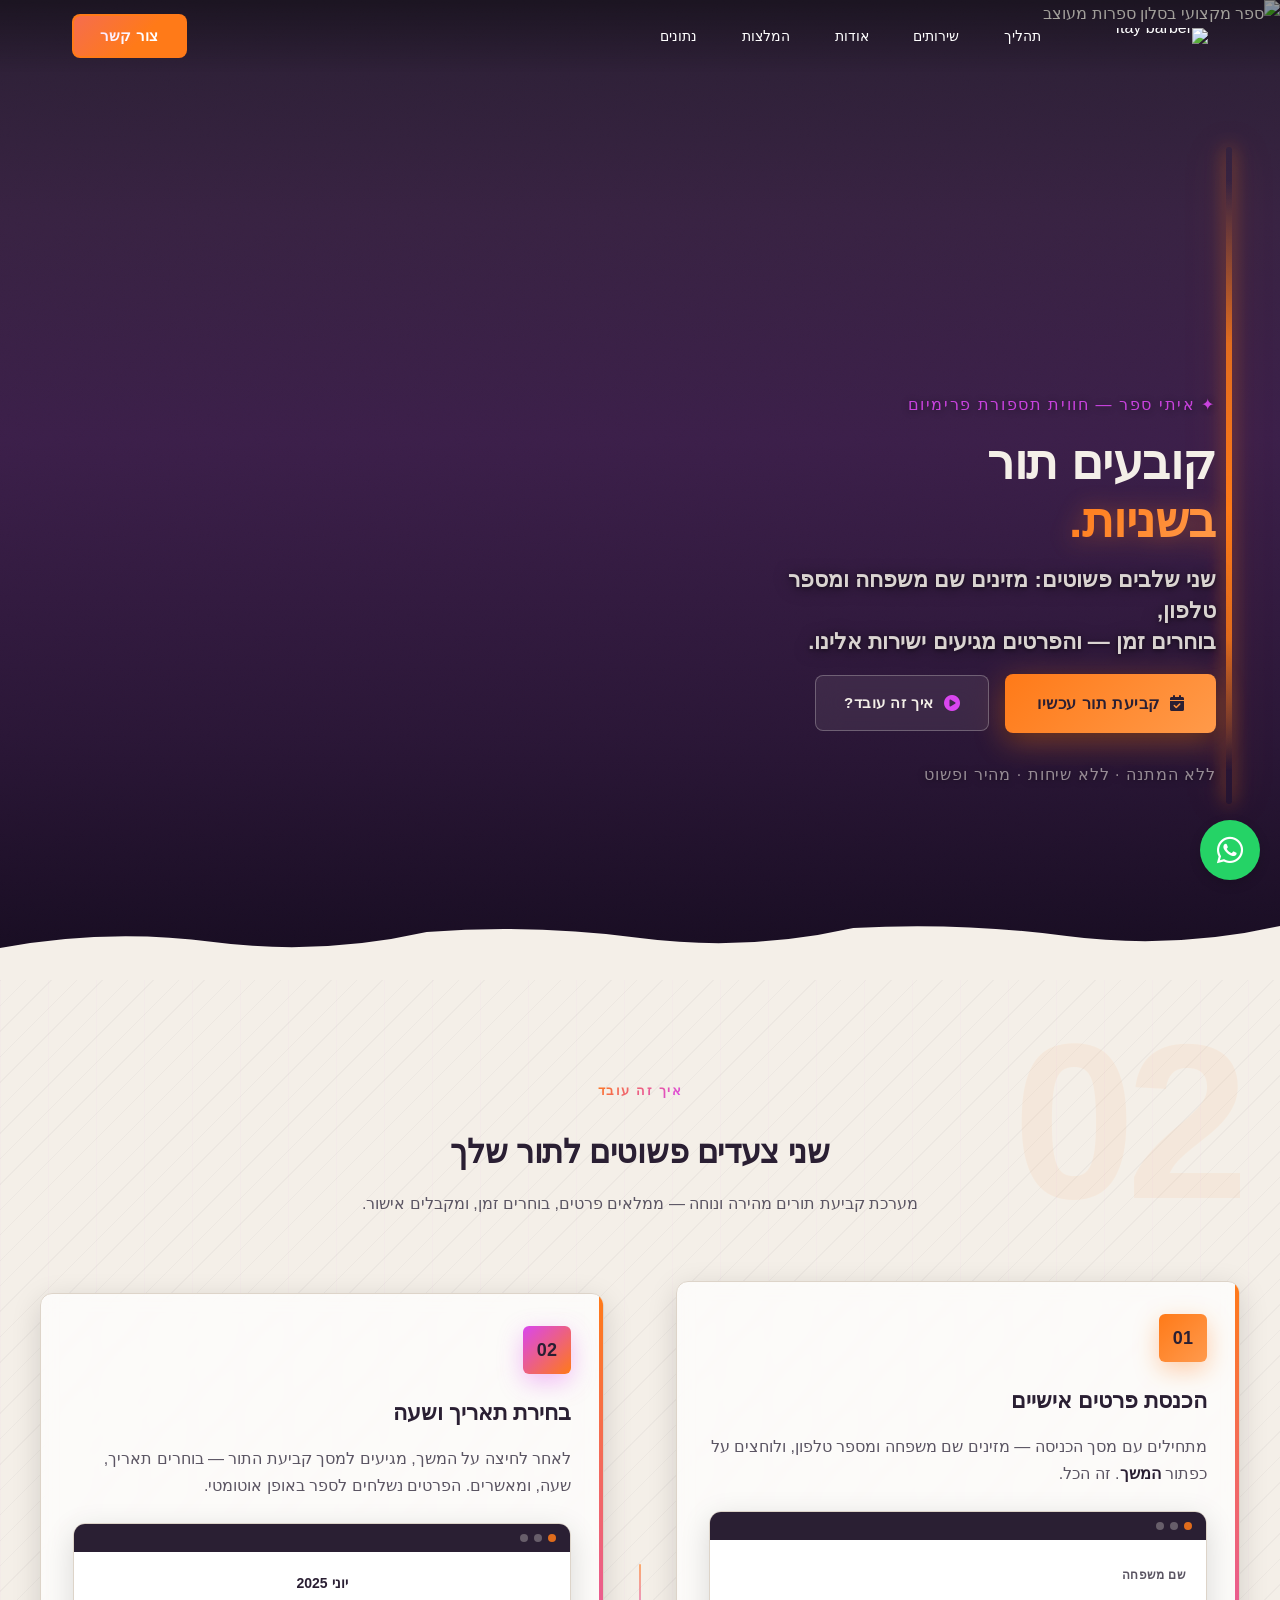
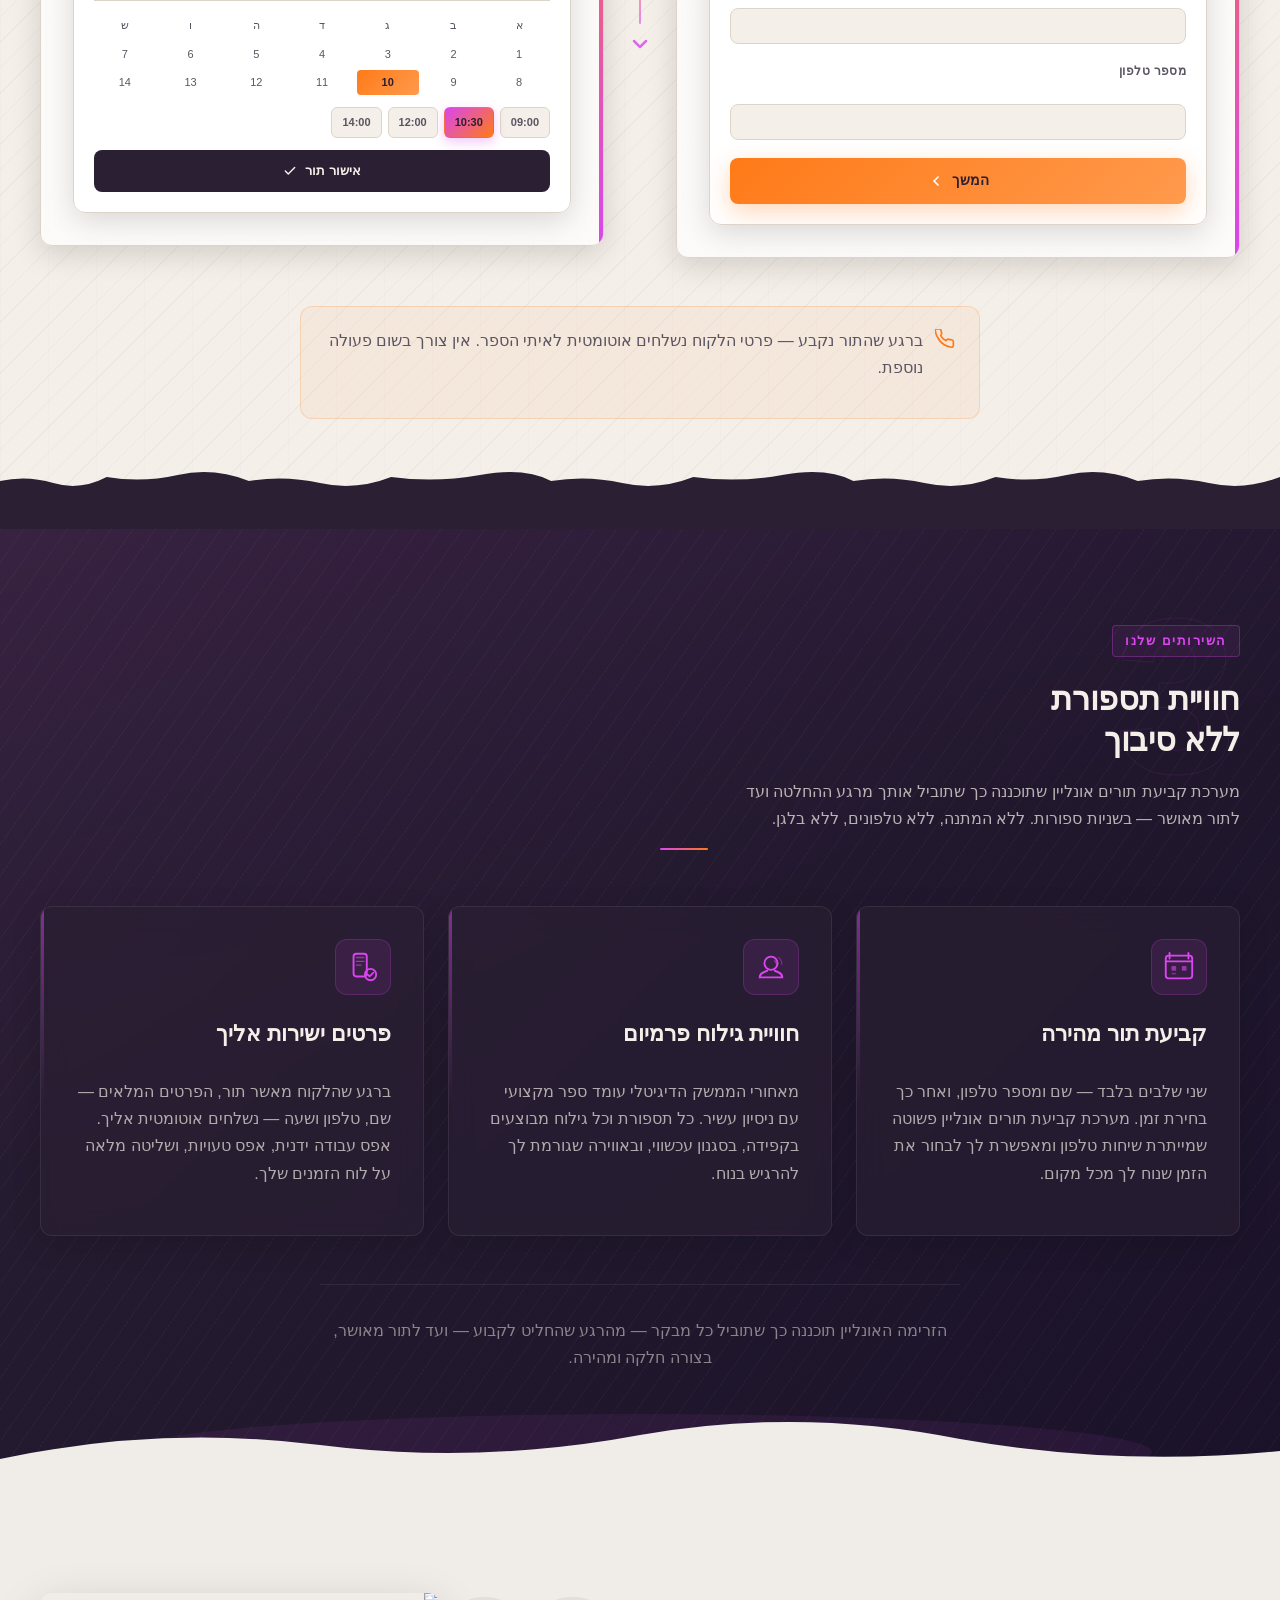
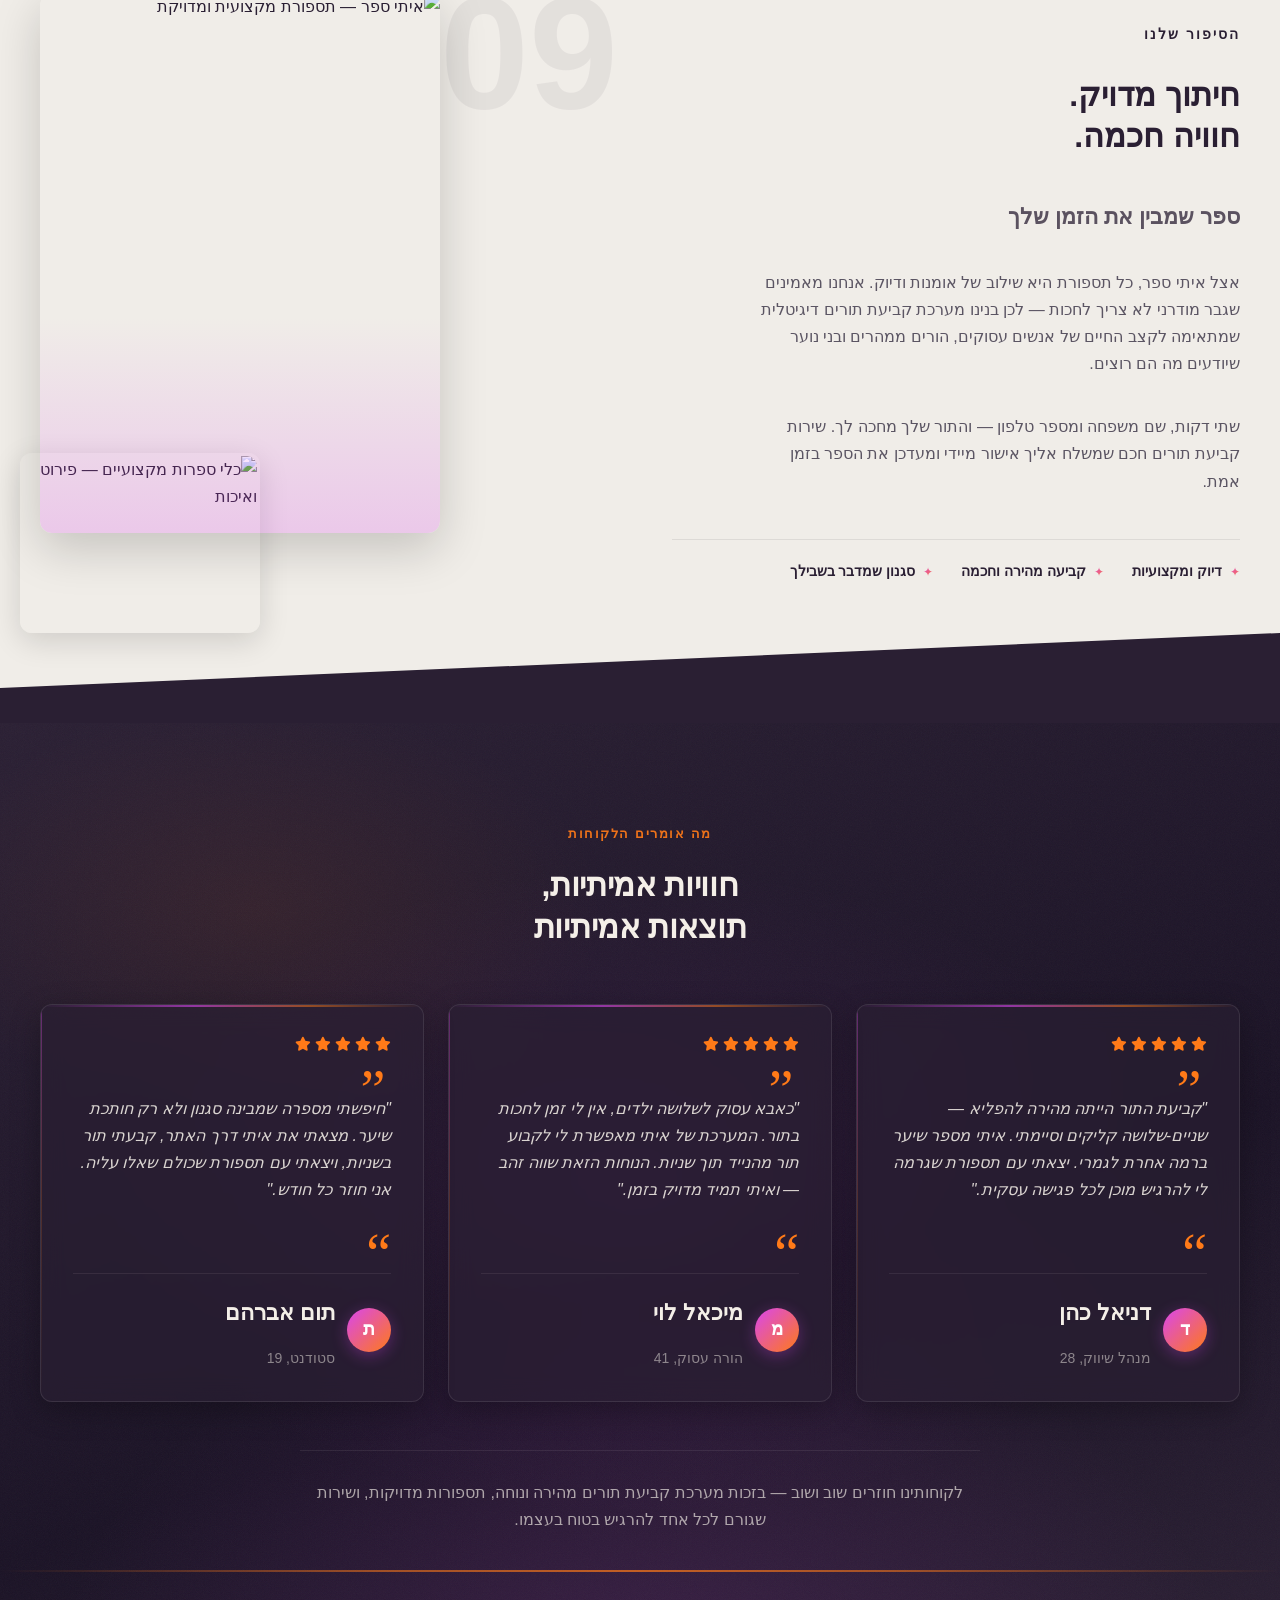
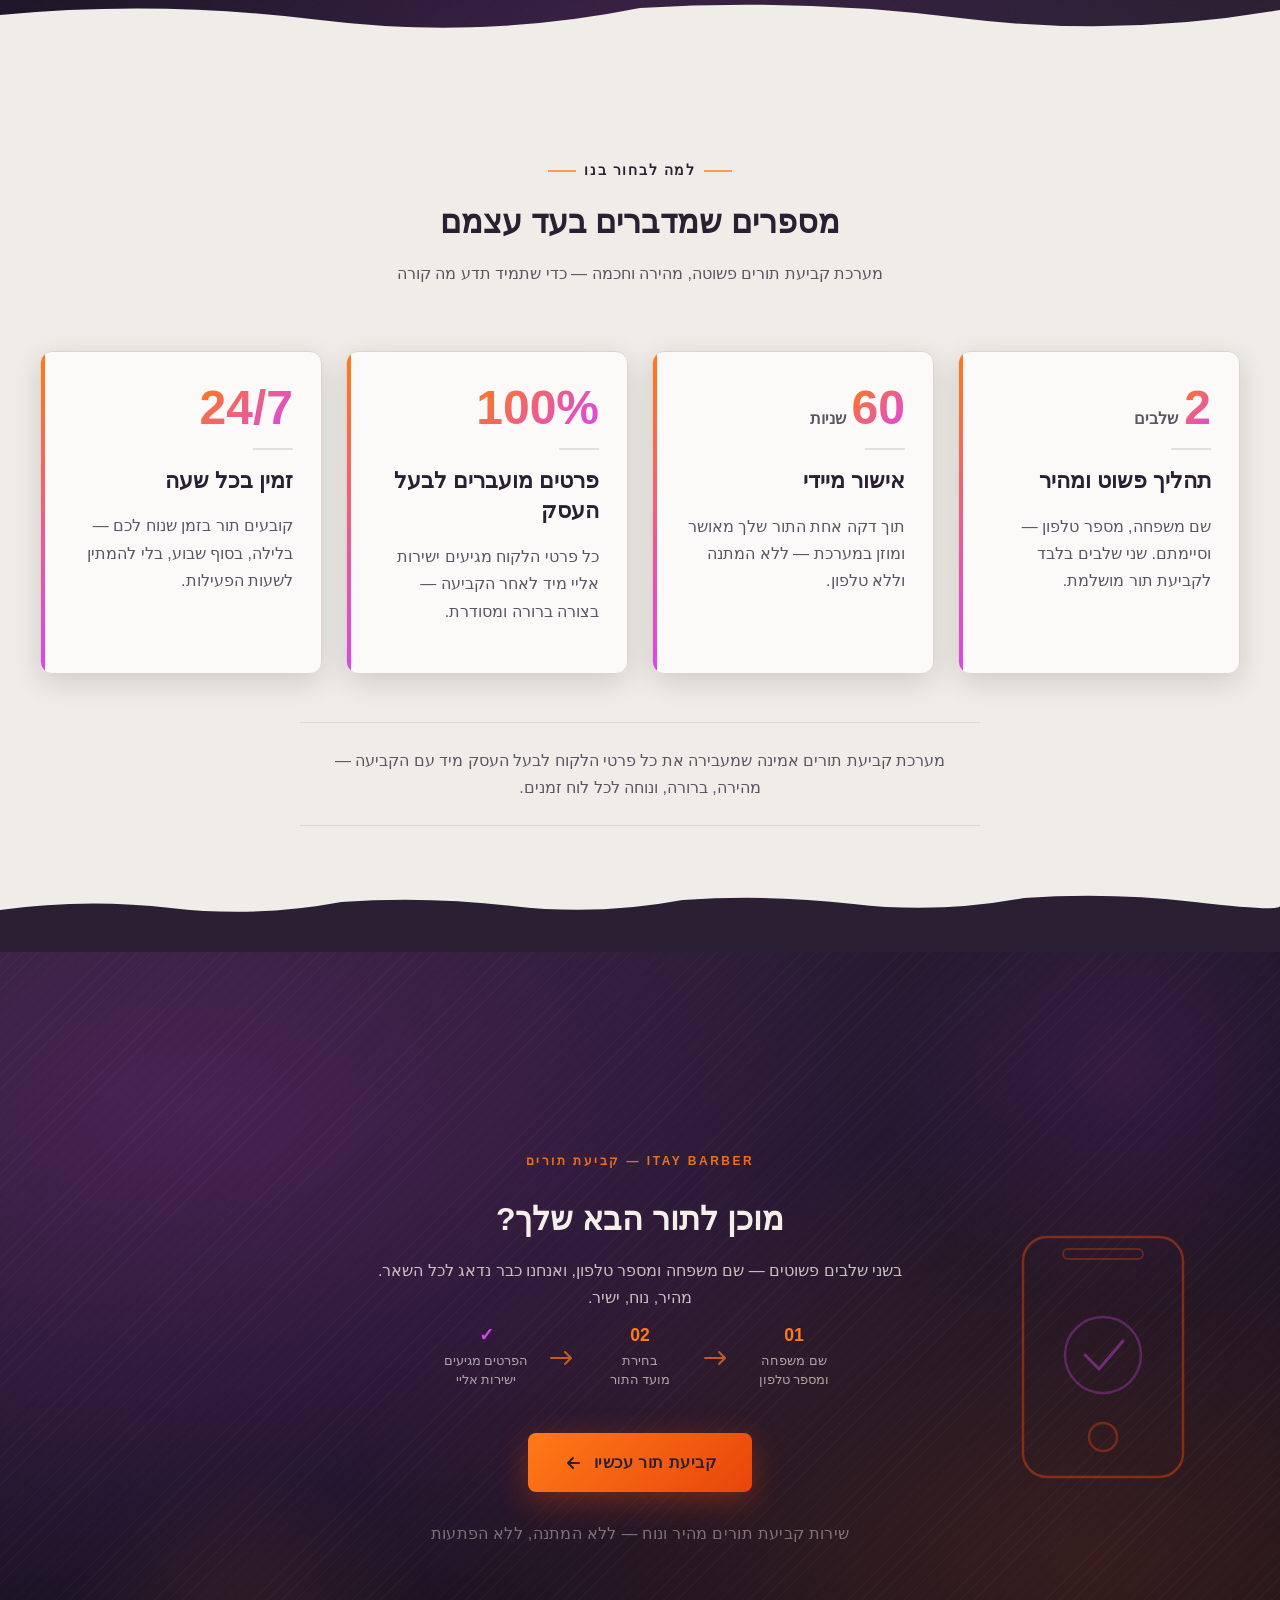
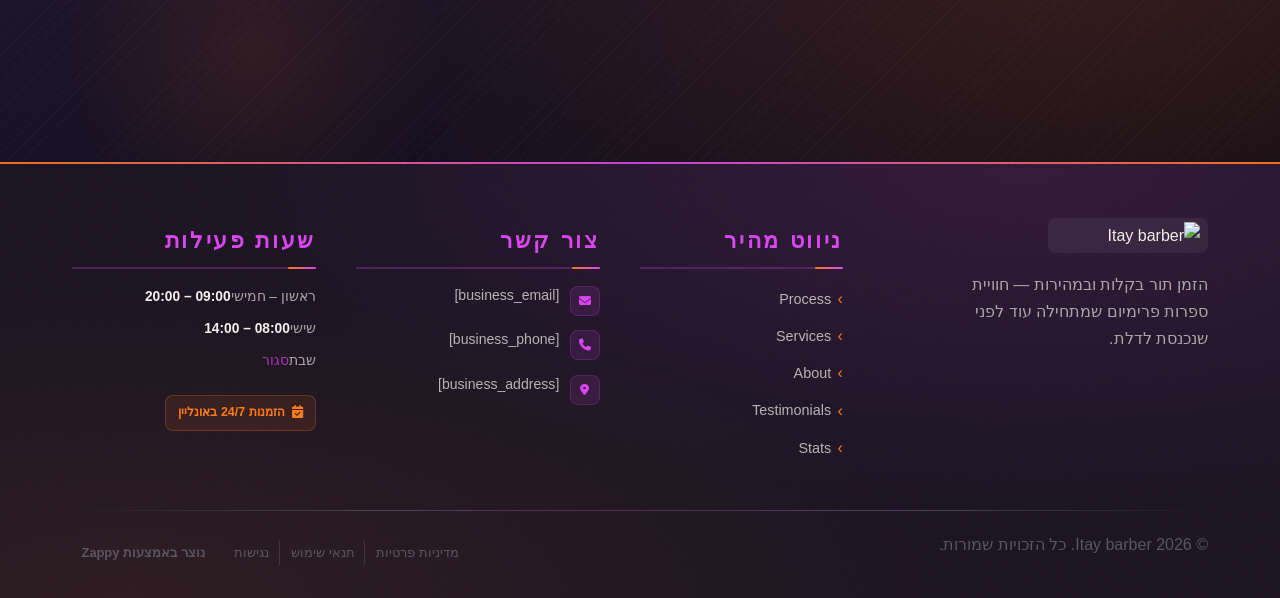
==== commit 2679c1ce: "Incremental sync: 1 page(s) — text_edit" ====
--- a/public/index.html
+++ b/public/index.html
@@ -877,19 +877,19 @@
 
     <!-- Section Header -->
     <div class="index-process-section__header">
-      <span class="index-process-section__eyebrow">איך זה עובד</span>
-      <h2 class="index-process-section__title">שני צעדים פשוטים לתור שלך</h2>
+      <p class="zappy-editable"><span class="index-process-section__eyebrow" style="color: rgb(42, 31, 51) !important;">איך זה עובד</span>
+      </p><h2 class="index-process-section__title">שני צעדים פשוטים לתור שלך</h2>
       <p class="index-process-section__subtitle">מערכת קביעת תורים מהירה ונוחה — ממלאים פרטים, בוחרים זמן, ומקבלים אישור.</p>
     </div>
 
     <!-- Steps Grid -->
-    <div class="index-process-section__steps-grid">
+    <div class="index-process-section__steps-grid" data-zappy-grid-align="start">
 
       <!-- Step 1 -->
-      <article class="index-process-section__step-card">
+      <article class="index-process-section__step-card" data-grid-item-index="0">
         <!-- Step Number Marker -->
         <div class="index-process-section__step-marker">
-          <span class="index-process-section__step-number">01</span>
+          <span class="index-process-section__step-number" style="color: rgb(42, 31, 51) !important;">01</span>
         </div>
 
         <div class="index-process-section__step-content">
@@ -906,19 +906,19 @@
           </div>
           <div class="index-process-section__mock-body">
             <figure class="index-process-section__mock-image-wrap">
-              <img loading="lazy" decoding="async" data-placeholder="index-process-image-1" data-context="A stylized mobile welcome screen UI mockup for a Hebrew barbershop appointment booking app, showing two input fields labeled שם משפחה (last name) and מספר טלפון (phone number) with a prominent orange Continue button below, clean minimal design with a dark plum header and ivory card background" width="520" height="340" src="/assets/site-index-process-image-1.webp" alt="מסך כניסה לקביעת תור — הכנסת שם משפחה ומספר טלפון">
+              <img loading="lazy" decoding="async" data-placeholder="index-process-image-1" data-context="A stylized mobile welcome screen UI mockup for a Hebrew barbershop appointment booking app, showing two input fields labeled שם משפחה (last name) and מספר טלפון (phone number) with a prominent orange Continue button below, clean minimal design with a dark plum header and ivory card background" width="520" height="340" src="/assets/site-index-process-image-1.webp" alt="מסך כניסה לקביעת תור — הכנסת שם משפחה ומספר טלפון" >
             </figure>
             <div class="index-process-section__mock-fields">
               <div class="index-process-section__mock-field">
-                <span class="index-process-section__mock-label">שם משפחה</span>
-                <div class="index-process-section__mock-input"></div>
+                <p class="zappy-editable"><span class="index-process-section__mock-label">שם משפחה</span>
+                </p><div class="index-process-section__mock-input"></div>
               </div>
               <div class="index-process-section__mock-field">
-                <span class="index-process-section__mock-label">מספר טלפון</span>
-                <div class="index-process-section__mock-input"></div>
+                <p class="zappy-editable"><span class="index-process-section__mock-label">מספר טלפון</span>
+                </p><div class="index-process-section__mock-input"></div>
               </div>
               <div class="index-process-section__mock-btn">
-                <span>המשך</span>
+                <span style="color: rgb(42, 31, 51) !important;">המשך</span>
                 <svg data-element-type="icon" data-icon-type="svg" width="16" height="16" viewBox="0 0 24 24" fill="none" stroke="currentColor" stroke-width="2.5" stroke-linecap="round" stroke-linejoin="round" aria-hidden="true"><polyline points="15 18 9 12 15 6"></polyline></svg>
               </div>
             </div>
@@ -935,10 +935,10 @@
       </div>
 
       <!-- Step 2 -->
-      <article class="index-process-section__step-card">
+      <article class="index-process-section__step-card" data-grid-item-index="2">
         <!-- Step Number Marker -->
         <div class="index-process-section__step-marker index-process-section__step-marker--accent">
-          <span class="index-process-section__step-number">02</span>
+          <span class="index-process-section__step-number" style="color: rgb(42, 31, 51) !important;">02</span>
         </div>
 
         <div class="index-process-section__step-content">
@@ -955,24 +955,24 @@
           </div>
           <div class="index-process-section__mock-body">
             <figure class="index-process-section__mock-image-wrap">
-              <img loading="lazy" decoding="async" data-placeholder="index-process-image-2" data-context="A stylized mobile appointment scheduling screen UI mockup for a Hebrew barbershop booking app, showing a calendar date picker and time slot grid with an orange confirm booking button, clean minimal design matching a premium barbershop brand with dark plum accents and ivory background" width="520" height="340" src="/assets/site-index-process-image-2.webp" alt="מסך קביעת תור — בחירת תאריך ושעה">
+              <img loading="lazy" decoding="async" data-placeholder="index-process-image-2" data-context="A stylized mobile appointment scheduling screen UI mockup for a Hebrew barbershop booking app, showing a calendar date picker and time slot grid with an orange confirm booking button, clean minimal design matching a premium barbershop brand with dark plum accents and ivory background" width="520" height="340" src="/assets/site-index-process-image-2.webp" alt="מסך קביעת תור — בחירת תאריך ושעה" >
             </figure>
             <div class="index-process-section__mock-calendar">
               <div class="index-process-section__mock-cal-header">יוני 2025</div>
               <div class="index-process-section__mock-cal-grid">
                 <span>א</span><span>ב</span><span>ג</span><span>ד</span><span>ה</span><span>ו</span><span>ש</span>
                 <span>1</span><span>2</span><span>3</span><span>4</span><span>5</span><span>6</span><span>7</span>
-                <span>8</span><span>9</span><span class="index-process-section__mock-cal-today">10</span><span>11</span><span>12</span><span>13</span><span>14</span>
+                <span>8</span><span>9</span><span class="index-process-section__mock-cal-today" style="color: rgb(42, 31, 51) !important;">10</span><span>11</span><span >12</span><span>13</span><span>14</span>
               </div>
               <div class="index-process-section__mock-slots">
                 <span class="index-process-section__mock-slot">09:00</span>
-                <span class="index-process-section__mock-slot index-process-section__mock-slot--active">10:30</span>
+                <span class="index-process-section__mock-slot index-process-section__mock-slot--active" style="color: rgb(42, 31, 51) !important;">10:30</span>
                 <span class="index-process-section__mock-slot">12:00</span>
                 <span class="index-process-section__mock-slot">14:00</span>
               </div>
-              <div class="index-process-section__mock-confirm-btn">
+              <div class="index-process-section__mock-confirm-btn" >
                 <span>אישור תור</span>
-                <svg data-element-type="icon" data-icon-type="svg" width="14" height="14" viewBox="0 0 24 24" fill="none" stroke="currentColor" stroke-width="2.5" stroke-linecap="round" stroke-linejoin="round" aria-hidden="true"><polyline points="20 6 9 17 4 12"></polyline></svg>
+                <svg data-element-type="icon" data-icon-type="svg" width="14" height="14" viewBox="0 0 24 24" fill="none" stroke="currentColor" stroke-width="2.5" stroke-linecap="round" stroke-linejoin="round" aria-hidden="true" style="cursor: pointer;"><polyline points="20 6 9 17 4 12"></polyline></svg>
               </div>
             </div>
           </div>
